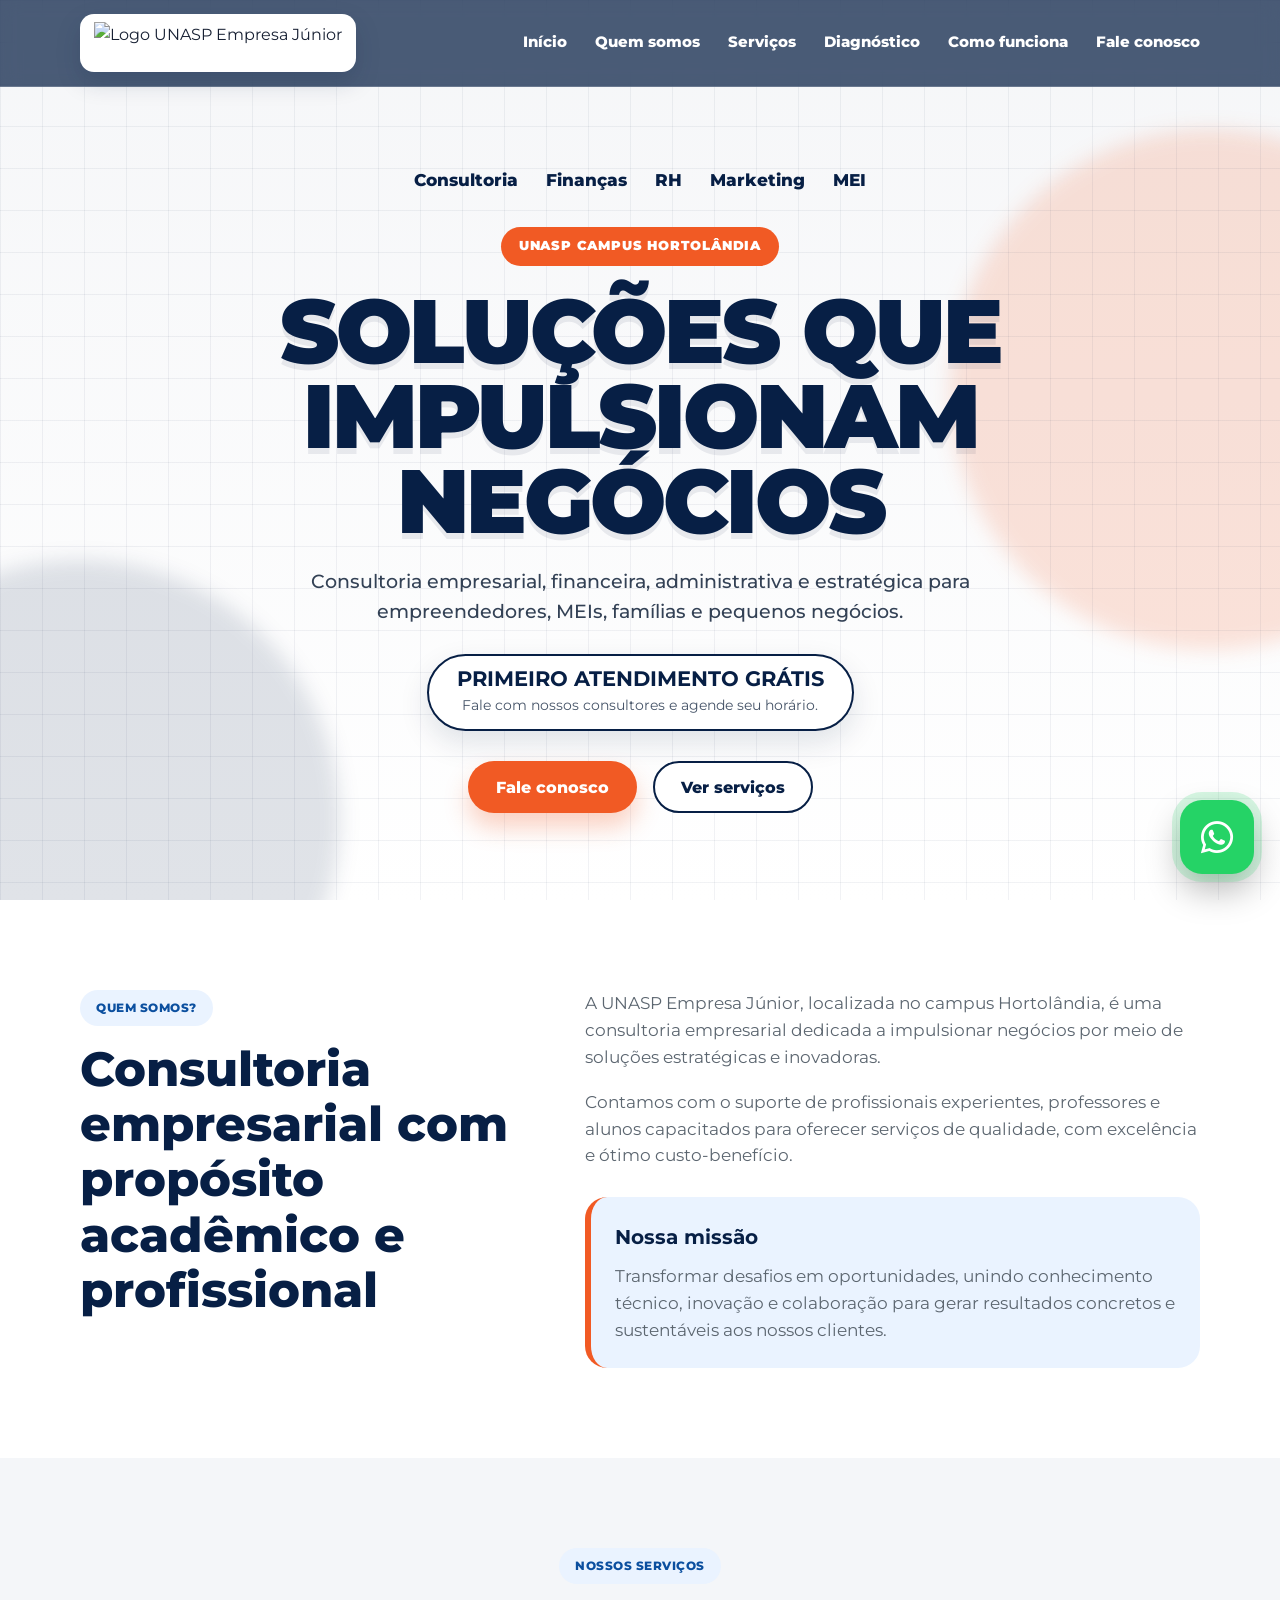
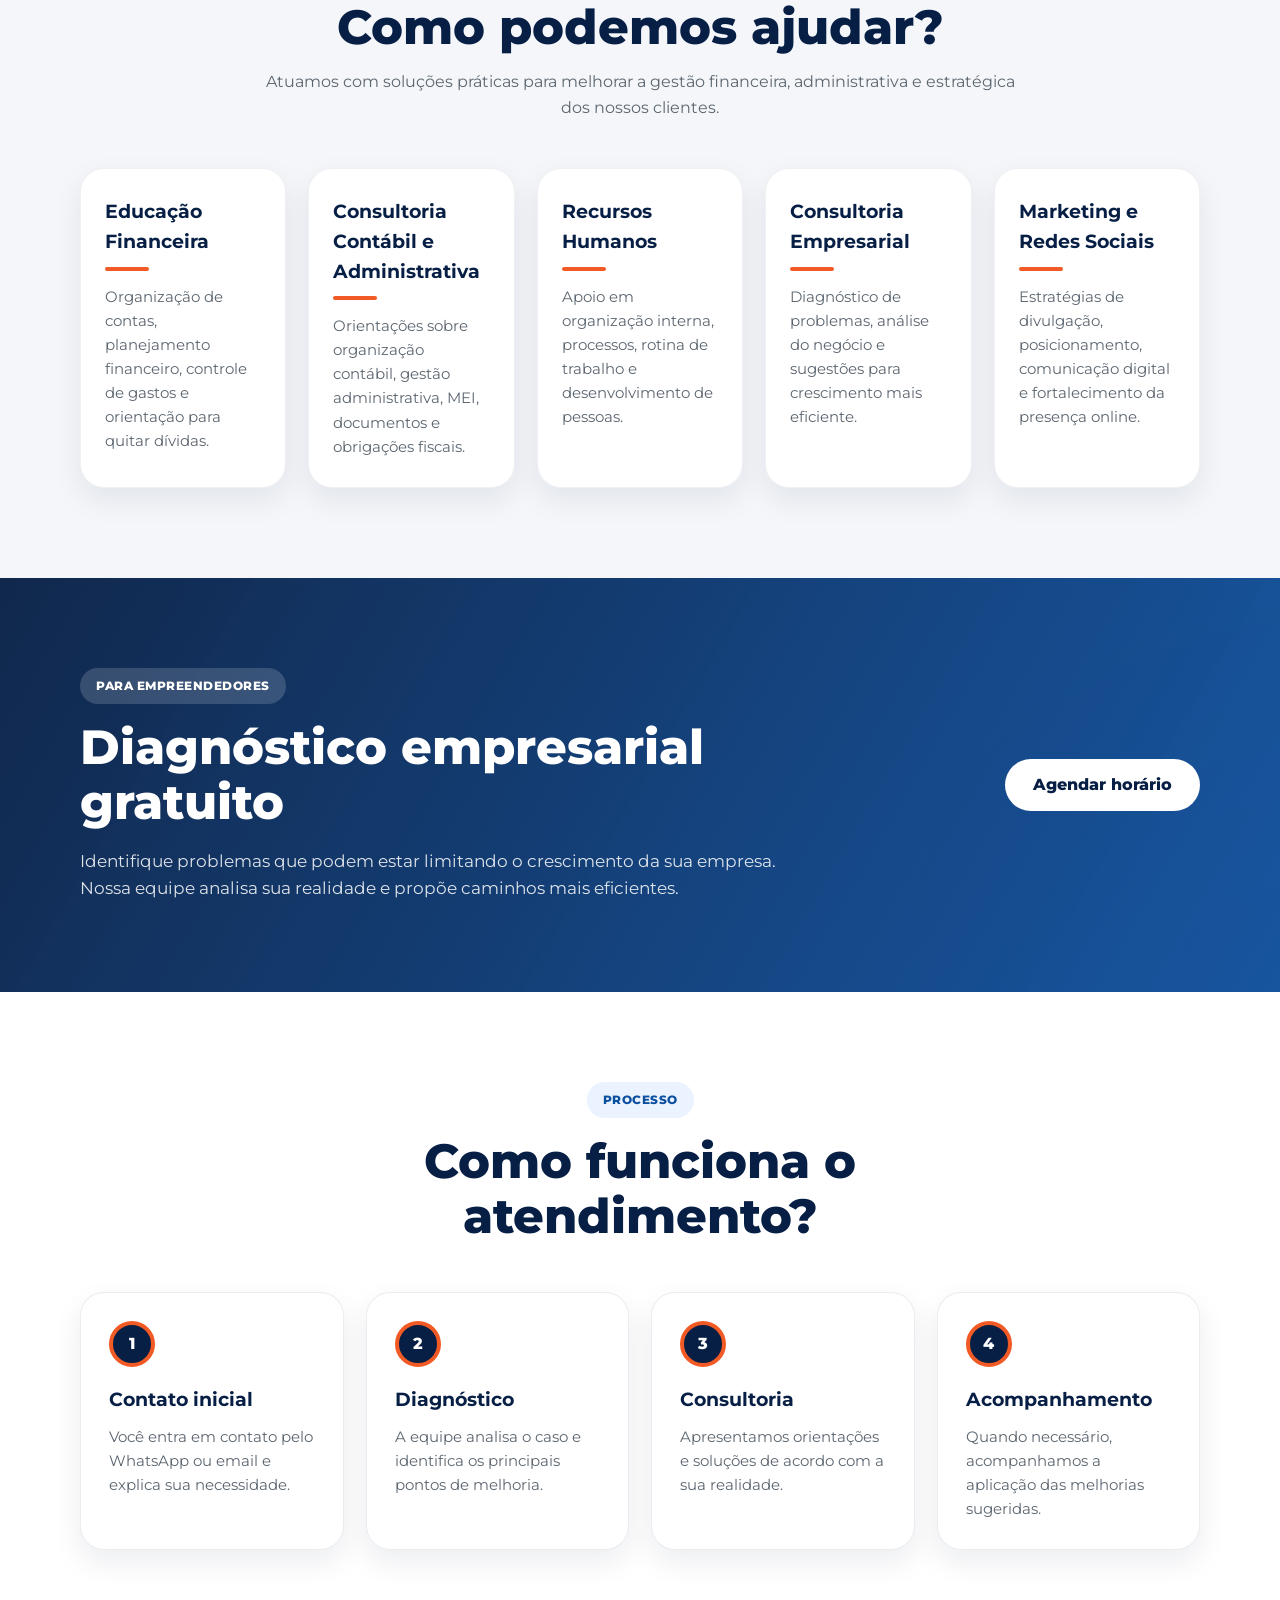
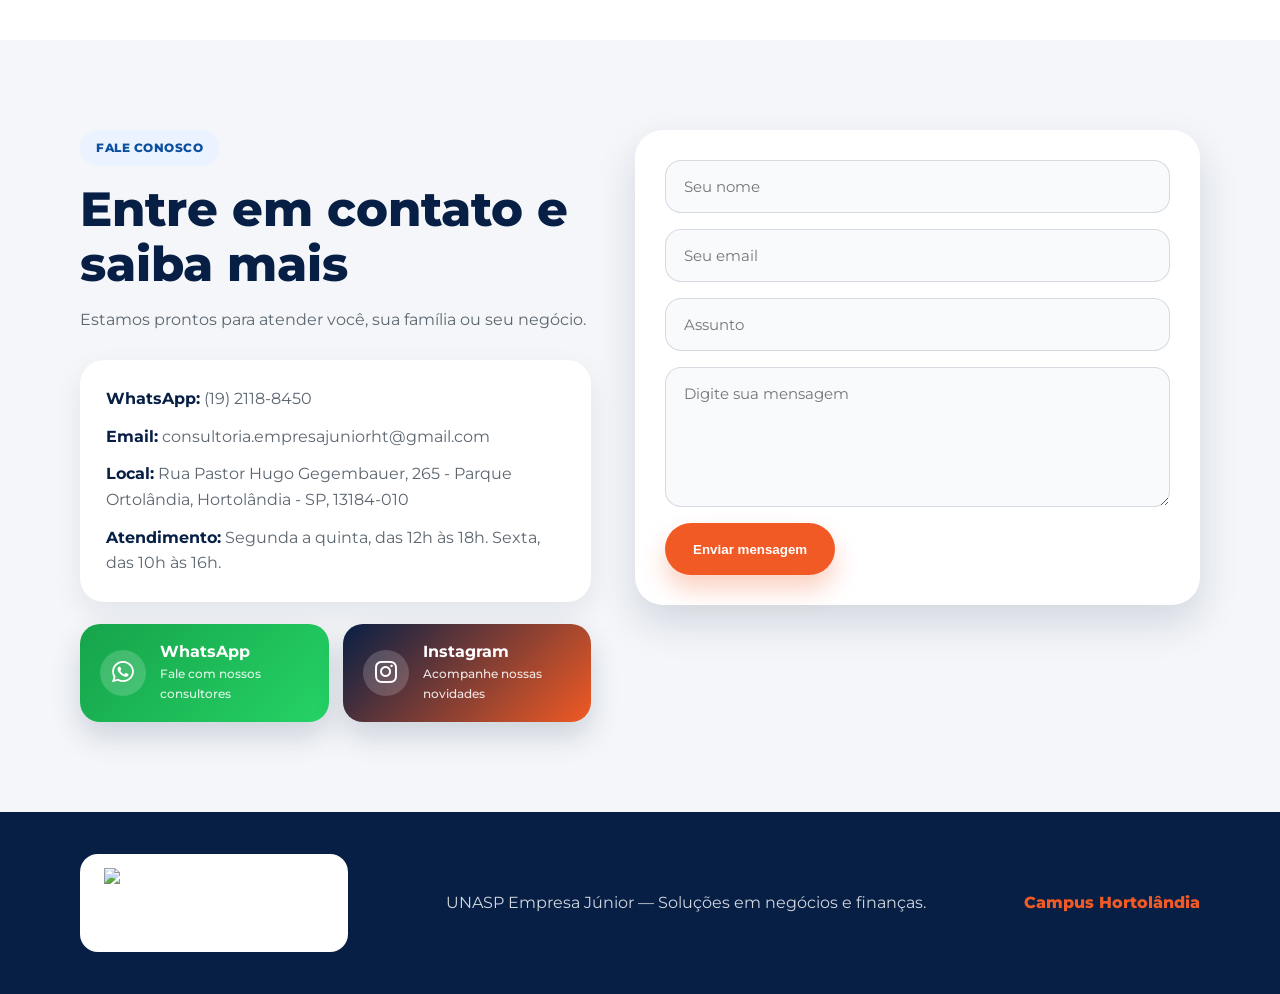
==== index.html @ 4a1eb712 "Add files via upload Versão inicial do projeto." ====
<!DOCTYPE html>
<html lang="pt-BR">
<head>
  <meta charset="UTF-8">
  <meta name="viewport" content="width=device-width, initial-scale=1.0">
  <title>UNASP Empresa Júnior</title>

  <link rel="stylesheet" href="https://cdnjs.cloudflare.com/ajax/libs/font-awesome/6.5.2/css/all.min.css">
  <link rel="stylesheet" href="style.css">
</head>
<body>

  <header class="site-header">
    <div class="main-menu">
      <div class="container main-menu-content">
        <a href="#inicio" class="logo-area">
          <img src="img/unasp-junior-logo.jpg" alt="Logo UNASP Empresa Júnior">
        </a>

        <nav class="nav" id="nav">
          <a href="#inicio">Início</a>
          <a href="#sobre">Quem somos</a>
          <a href="#servicos">Serviços</a>
          <a href="#diagnostico">Diagnóstico</a>
          <a href="#funciona">Como funciona</a>
          <a href="#contato">Fale conosco</a>
        </nav>

        <button class="menu-btn" id="menuBtn" type="button" aria-label="Abrir menu">
          ☰
        </button>
      </div>
    </div>
  </header>

  <main>

    <section class="hero-unasp" id="inicio">
      <div class="hero-bg-grid"></div>

      <div class="container hero-unasp-content">

        <div class="hero-categorias">
          <span>Consultoria</span>
          <span>Finanças</span>
          <span>RH</span>
          <span>Marketing</span>
          <span>MEI</span>
        </div>

        <div class="hero-chamada">
          <span class="hero-label">UNASP Campus Hortolândia</span>

          <h1>Soluções que impulsionam negócios</h1>

          <p>
            Consultoria empresarial, financeira, administrativa e estratégica para
            empreendedores, MEIs, famílias e pequenos negócios.
          </p>

          <div class="hero-destaque">
            <strong>Primeiro atendimento grátis</strong>
            <span>Fale com nossos consultores e agende seu horário.</span>
          </div>

          <div class="hero-buttons">
            <a 
              href="https://wa.me/551921188450?text=Ol%C3%A1%21%20Gostaria%20de%20saber%20mais%20sobre%20os%20servi%C3%A7os%20da%20UNASP%20Empresa%20J%C3%BAnior."
              class="btn btn-primary"
              target="_blank"
              rel="noopener noreferrer"
            >
              Fale conosco
            </a>

            <a href="#servicos" class="btn btn-outline-dark">
              Ver serviços
            </a>
          </div>
        </div>
      </div>
    </section>

    <section class="sobre" id="sobre">
      <div class="container section-grid">
        <div>
          <span class="section-tag">Quem somos?</span>
          <h2>Consultoria empresarial com propósito acadêmico e profissional</h2>
        </div>

        <div>
          <p>
            A UNASP Empresa Júnior, localizada no campus Hortolândia, é uma consultoria
            empresarial dedicada a impulsionar negócios por meio de soluções estratégicas
            e inovadoras.
          </p>

          <p>
            Contamos com o suporte de profissionais experientes, professores e alunos
            capacitados para oferecer serviços de qualidade, com excelência e ótimo
            custo-benefício.
          </p>

          <div class="missao-box">
            <h3>Nossa missão</h3>
            <p>
              Transformar desafios em oportunidades, unindo conhecimento técnico,
              inovação e colaboração para gerar resultados concretos e sustentáveis
              aos nossos clientes.
            </p>
          </div>
        </div>
      </div>
    </section>

    <section class="servicos" id="servicos">
      <div class="container">
        <div class="section-title">
          <span class="section-tag">Nossos serviços</span>
          <h2>Como podemos ajudar?</h2>
          <p>
            Atuamos com soluções práticas para melhorar a gestão financeira,
            administrativa e estratégica dos nossos clientes.
          </p>
        </div>

        <div class="cards">
          <article class="card">
            <h3>Educação Financeira</h3>
            <p>
              Organização de contas, planejamento financeiro, controle de gastos
              e orientação para quitar dívidas.
            </p>
          </article>

          <article class="card">
            <h3>Consultoria Contábil e Administrativa</h3>
            <p>
              Orientações sobre organização contábil, gestão administrativa, MEI,
              documentos e obrigações fiscais.
            </p>
          </article>

          <article class="card">
            <h3>Recursos Humanos</h3>
            <p>
              Apoio em organização interna, processos, rotina de trabalho e
              desenvolvimento de pessoas.
            </p>
          </article>

          <article class="card">
            <h3>Consultoria Empresarial</h3>
            <p>
              Diagnóstico de problemas, análise do negócio e sugestões para
              crescimento mais eficiente.
            </p>
          </article>

          <article class="card">
            <h3>Marketing e Redes Sociais</h3>
            <p>
              Estratégias de divulgação, posicionamento, comunicação digital
              e fortalecimento da presença online.
            </p>
          </article>
        </div>
      </div>
    </section>

    <section class="diagnostico" id="diagnostico">
      <div class="container diagnostico-content">
        <div>
          <span class="section-tag light">Para empreendedores</span>
          <h2>Diagnóstico empresarial gratuito</h2>
          <p>
            Identifique problemas que podem estar limitando o crescimento da sua empresa.
            Nossa equipe analisa sua realidade e propõe caminhos mais eficientes.
          </p>
        </div>

        <a 
          href="https://wa.me/551921188450?text=Ol%C3%A1%21%20Gostaria%20de%20agendar%20um%20diagn%C3%B3stico%20empresarial%20gratuito%20com%20a%20UNASP%20Empresa%20J%C3%BAnior."
          class="btn btn-light"
          target="_blank"
          rel="noopener noreferrer"
        >
          Agendar horário
        </a>
      </div>
    </section>

    <section class="funciona" id="funciona">
      <div class="container">
        <div class="section-title">
          <span class="section-tag">Processo</span>
          <h2>Como funciona o atendimento?</h2>
        </div>

        <div class="steps">
          <div class="step">
            <span>1</span>
            <h3>Contato inicial</h3>
            <p>Você entra em contato pelo WhatsApp ou email e explica sua necessidade.</p>
          </div>

          <div class="step">
            <span>2</span>
            <h3>Diagnóstico</h3>
            <p>A equipe analisa o caso e identifica os principais pontos de melhoria.</p>
          </div>

          <div class="step">
            <span>3</span>
            <h3>Consultoria</h3>
            <p>Apresentamos orientações e soluções de acordo com a sua realidade.</p>
          </div>

          <div class="step">
            <span>4</span>
            <h3>Acompanhamento</h3>
            <p>Quando necessário, acompanhamos a aplicação das melhorias sugeridas.</p>
          </div>
        </div>
      </div>
    </section>

    <section class="contato" id="contato">
      <div class="container contato-content">
        <div>
          <span class="section-tag">Fale conosco</span>
          <h2>Entre em contato e saiba mais</h2>
          <p>
            Estamos prontos para atender você, sua família ou seu negócio.
          </p>

          <div class="info-contato">
            <p><strong>WhatsApp:</strong> (19) 2118-8450</p>
            <p><strong>Email:</strong> consultoria.empresajuniorht@gmail.com</p>
            <p><strong>Local:</strong> Rua Pastor Hugo Gegembauer, 265 - Parque Ortolândia, Hortolândia - SP, 13184-010</p>
            <p><strong>Atendimento:</strong> Segunda a quinta, das 12h às 18h. Sexta, das 10h às 16h.</p>
          </div>

          <div class="contato-botoes">
            <a 
              class="contato-btn whatsapp-btn"
              href="https://wa.me/551921188450?text=Ol%C3%A1%21%20Gostaria%20de%20saber%20mais%20sobre%20os%20servi%C3%A7os%20da%20UNASP%20Empresa%20J%C3%BAnior."
              target="_blank"
              rel="noopener noreferrer"
            >
              <i class="fa-brands fa-whatsapp"></i>
              <div>
                <strong>WhatsApp</strong>
                <span>Fale com nossos consultores</span>
              </div>
            </a>

            <a 
              class="contato-btn instagram-btn"
              href="https://www.instagram.com/unasp.empresa.junior/"
              target="_blank"
              rel="noopener noreferrer"
            >
              <i class="fa-brands fa-instagram"></i>
              <div>
                <strong>Instagram</strong>
                <span>Acompanhe nossas novidades</span>
              </div>
            </a>
          </div>
        </div>

        <form class="form-contato">
          <input type="text" placeholder="Seu nome">
          <input type="email" placeholder="Seu email">
          <input type="text" placeholder="Assunto">
          <textarea placeholder="Digite sua mensagem"></textarea>
          <button type="button" class="btn btn-primary">Enviar mensagem</button>
        </form>
      </div>
    </section>

  </main>

  <footer class="footer">
    <div class="container footer-content">
      <div class="footer-logo-box">
        <img src="img/unasp-junior-logo.jpg" alt="Logo UNASP Empresa Júnior">
      </div>

      <p>
        UNASP Empresa Júnior — Soluções em negócios e finanças.
      </p>

      <span>Campus Hortolândia</span>
    </div>
  </footer>

  <a 
    href="https://wa.me/551921188450?text=Ol%C3%A1%21%20Gostaria%20de%20saber%20mais%20sobre%20os%20servi%C3%A7os%20da%20UNASP%20Empresa%20J%C3%BAnior."
    class="whatsapp-float"
    target="_blank"
    rel="noopener noreferrer"
    aria-label="Falar no WhatsApp"
  >
    <i class="fa-brands fa-whatsapp"></i>
  </a>

  <script src="script.js"></script>
</body>
</html>
---- style.css ----
@import url('https://fonts.googleapis.com/css2?family=Montserrat:wght@400;500;600;700;800;900&display=swap');

:root {
  --azul-escuro: #071f45;
  --azul: #0b4f9f;
  --azul-medio: #135fae;
  --azul-claro: #eaf3ff;
  --laranja: #f15a24;
  --branco: #ffffff;
  --cinza: #f4f6f9;
  --cinza-texto: #5c6670;
  --texto: #172033;
  --sombra: 0 18px 40px rgba(7, 31, 69, 0.14);
}

* {
  margin: 0;
  padding: 0;
  box-sizing: border-box;
}

html {
  scroll-behavior: smooth;
}

body {
  font-family: 'Montserrat', Arial, sans-serif;
  background: var(--branco);
  color: var(--texto);
  line-height: 1.6;
}

a {
  text-decoration: none;
  color: inherit;
}

.container {
  width: min(1120px, 92%);
  margin: 0 auto;
}

/* TOPO ESTILO UNASP */

.site-header {
  position: fixed;
  top: 0;
  width: 100%;
  z-index: 2000;
}

.top-bar {
  background: rgba(35, 35, 35, 0.55);
  backdrop-filter: blur(8px);
  height: 44px;
  display: flex;
  align-items: center;
}

.top-bar-content {
  display: flex;
  justify-content: flex-end;
  align-items: center;
  gap: 34px;
}

.top-bar a {
  color: white;
  font-size: 0.78rem;
  font-weight: 800;
  text-transform: uppercase;
  letter-spacing: 1px;
  transition: 0.3s;
}

.top-bar a:hover {
  color: var(--laranja);
}

.main-menu {
  background: rgba(7, 31, 69, 0.72);
  backdrop-filter: blur(10px);
  border-bottom: 1px solid rgba(255, 255, 255, 0.18);
}

.main-menu-content {
  min-height: 86px;
  display: flex;
  align-items: center;
  justify-content: space-between;
}

.logo-area img {
  height: 58px;
  background: white;
  padding: 8px 14px;
  border-radius: 14px;
  display: block;
  box-shadow: 0 10px 24px rgba(7, 31, 69, 0.18);
}

.nav {
  display: flex;
  align-items: center;
  gap: 28px;
}

.nav a {
  color: white;
  font-size: 0.92rem;
  font-weight: 800;
  transition: 0.3s;
}

.nav a:hover {
  color: var(--laranja);
}

.menu-btn {
  display: none;
  border: none;
  background: var(--laranja);
  color: white;
  font-size: 1.4rem;
  width: 44px;
  height: 44px;
  border-radius: 12px;
  cursor: pointer;
}

/* HERO ESTILO UNASP */

.hero-unasp {
  min-height: 100vh;
  position: relative;
  overflow: hidden;
  padding-top: 160px;
  padding-bottom: 80px;
  display: flex;
  align-items: center;
  background: linear-gradient(180deg, #f5f6f8 0%, #ffffff 100%);
}

.hero-bg-grid {
  position: absolute;
  inset: 0;
  background-image:
    linear-gradient(rgba(7, 31, 69, 0.07) 1px, transparent 1px),
    linear-gradient(90deg, rgba(7, 31, 69, 0.07) 1px, transparent 1px);
  background-size: 42px 42px;
  opacity: 0.8;
}

.hero-unasp::before {
  content: "";
  position: absolute;
  width: 520px;
  height: 520px;
  background: rgba(241, 90, 36, 0.16);
  border-radius: 50%;
  right: -190px;
  top: 130px;
  filter: blur(10px);
}

.hero-unasp::after {
  content: "";
  position: absolute;
  width: 520px;
  height: 520px;
  background: rgba(7, 31, 69, 0.12);
  border-radius: 50%;
  left: -180px;
  bottom: -180px;
  filter: blur(10px);
}

.hero-unasp-content {
  position: relative;
  z-index: 2;
  text-align: center;
}

.hero-logo {
  margin-bottom: 34px;
}

.hero-logo img {
  height: 94px;
  background: white;
  padding: 14px 26px;
  border-radius: 22px;
  box-shadow: 0 16px 40px rgba(7, 31, 69, 0.12);
}

.hero-categorias {
  display: flex;
  justify-content: center;
  flex-wrap: wrap;
  gap: 28px;
  margin-bottom: 34px;
}

.hero-categorias span {
  color: var(--azul-escuro);
  font-weight: 800;
  font-size: 1.05rem;
}

.hero-chamada {
  max-width: 880px;
  margin: 0 auto;
}

.hero-label {
  display: inline-block;
  background: var(--laranja);
  color: white;
  padding: 9px 18px;
  border-radius: 999px;
  font-size: 0.8rem;
  font-weight: 900;
  text-transform: uppercase;
  letter-spacing: 0.8px;
  margin-bottom: 22px;
}

.hero-chamada h1 {
  color: var(--azul-escuro);
  font-size: clamp(3rem, 7vw, 6.4rem);
  line-height: 0.95;
  font-weight: 900;
  text-transform: uppercase;
  letter-spacing: -3px;
  margin-bottom: 24px;
  text-shadow: 0 6px 0 rgba(7, 31, 69, 0.08);
}

.hero-chamada p {
  color: #334155;
  max-width: 760px;
  margin: 0 auto 26px;
  font-size: 1.18rem;
  font-weight: 500;
}

.hero-destaque {
  width: fit-content;
  margin: 0 auto 30px;
  background: white;
  border: 2px solid var(--azul-escuro);
  border-radius: 999px;
  padding: 12px 28px;
  box-shadow: 0 12px 30px rgba(7, 31, 69, 0.12);
}

.hero-destaque strong {
  display: block;
  color: var(--azul-escuro);
  font-size: 1.3rem;
  text-transform: uppercase;
  line-height: 1.1;
}

.hero-destaque span {
  display: block;
  color: #475569;
  font-size: 0.9rem;
  margin-top: 4px;
}

.hero-buttons {
  display: flex;
  justify-content: center;
  flex-wrap: wrap;
  gap: 16px;
}

/* BOTÕES */

.btn {
  display: inline-flex;
  align-items: center;
  justify-content: center;
  min-height: 52px;
  padding: 0 26px;
  border-radius: 999px;
  font-weight: 800;
  border: 2px solid transparent;
  cursor: pointer;
  transition: 0.3s;
}

.btn-primary {
  background: var(--laranja);
  color: var(--branco);
  box-shadow: 0 14px 24px rgba(241, 90, 36, 0.28);
}

.btn-primary:hover {
  transform: translateY(-3px);
  box-shadow: 0 18px 30px rgba(241, 90, 36, 0.35);
}

.btn-light {
  background: var(--branco);
  color: var(--azul-escuro);
}

.btn-light:hover {
  background: var(--laranja);
  color: var(--branco);
}

.btn-outline-dark {
  color: var(--azul-escuro);
  border-color: var(--azul-escuro);
  background: white;
}

.btn-outline-dark:hover {
  color: white;
  background: var(--azul-escuro);
}

/* SEÇÕES GERAIS */

section {
  padding: 90px 0;
}

.sobre,
.servicos,
.diagnostico,
.funciona,
.contato {
  scroll-margin-top: 145px;
}

.section-grid {
  display: grid;
  grid-template-columns: 0.85fr 1.15fr;
  gap: 50px;
  align-items: start;
}

.section-tag {
  display: inline-block;
  background: var(--azul-claro);
  color: var(--azul);
  padding: 8px 16px;
  border-radius: 999px;
  font-weight: 800;
  font-size: 0.78rem;
  letter-spacing: 0.5px;
  text-transform: uppercase;
  margin-bottom: 16px;
}

.section-tag.light {
  background: rgba(255, 255, 255, 0.16);
  color: var(--branco);
}

h2 {
  font-size: clamp(2rem, 4vw, 3rem);
  line-height: 1.15;
  color: var(--azul-escuro);
  font-weight: 800;
}

.sobre p {
  font-size: 1.05rem;
  color: var(--cinza-texto);
  margin-bottom: 18px;
}

.missao-box {
  margin-top: 28px;
  background: var(--azul-claro);
  border-left: 6px solid var(--laranja);
  padding: 24px;
  border-radius: 22px;
}

.missao-box h3 {
  color: var(--azul-escuro);
  font-size: 1.25rem;
  margin-bottom: 10px;
}

.missao-box p {
  margin-bottom: 0;
}

/* SERVIÇOS */

.servicos {
  background: var(--cinza);
}

.section-title {
  text-align: center;
  max-width: 760px;
  margin: 0 auto 48px;
}

.section-title p {
  color: var(--cinza-texto);
  margin-top: 14px;
}

.cards {
  display: grid;
  grid-template-columns: repeat(5, 1fr);
  gap: 22px;
}

.card {
  background: var(--branco);
  padding: 28px 24px;
  border-radius: 24px;
  box-shadow: 0 12px 30px rgba(7, 31, 69, 0.08);
  border: 1px solid rgba(7, 31, 69, 0.06);
  transition: 0.3s;
  min-height: 230px;
}

.card:hover {
  transform: translateY(-8px);
  box-shadow: var(--sombra);
}

.card h3 {
  color: var(--azul-escuro);
  font-size: 1.16rem;
  margin-bottom: 14px;
  position: relative;
  padding-bottom: 14px;
}

.card h3::after {
  content: "";
  width: 44px;
  height: 4px;
  background: var(--laranja);
  border-radius: 999px;
  position: absolute;
  left: 0;
  bottom: 0;
}

.card p {
  color: var(--cinza-texto);
  font-size: 0.94rem;
}

/* DIAGNÓSTICO */

.diagnostico {
  background:
    linear-gradient(120deg, rgba(7, 31, 69, 0.96), rgba(11, 79, 159, 0.95)),
    radial-gradient(circle at bottom right, rgba(241, 90, 36, 0.4), transparent 32%);
  color: var(--branco);
}

.diagnostico-content {
  display: flex;
  align-items: center;
  justify-content: space-between;
  gap: 38px;
}

.diagnostico h2 {
  color: var(--branco);
  max-width: 660px;
  margin-bottom: 18px;
}

.diagnostico p {
  color: rgba(255, 255, 255, 0.86);
  max-width: 720px;
  font-size: 1.05rem;
}

/* COMO FUNCIONA */

.steps {
  display: grid;
  grid-template-columns: repeat(4, 1fr);
  gap: 22px;
}

.step {
  background: var(--branco);
  border: 1px solid rgba(7, 31, 69, 0.08);
  padding: 28px;
  border-radius: 24px;
  box-shadow: 0 12px 30px rgba(7, 31, 69, 0.08);
}

.step span {
  width: 46px;
  height: 46px;
  background: var(--azul-escuro);
  color: var(--branco);
  display: inline-flex;
  align-items: center;
  justify-content: center;
  border-radius: 50%;
  font-weight: 800;
  margin-bottom: 18px;
  border: 4px solid var(--laranja);
}

.step h3 {
  color: var(--azul-escuro);
  margin-bottom: 10px;
}

.step p {
  color: var(--cinza-texto);
  font-size: 0.94rem;
}

/* CONTATO */

.contato {
  background: var(--cinza);
}

.contato-content {
  display: grid;
  grid-template-columns: 0.95fr 1.05fr;
  gap: 44px;
  align-items: start;
}

.contato p {
  color: var(--cinza-texto);
  margin-top: 14px;
}

.info-contato {
  margin-top: 28px;
  background: var(--branco);
  padding: 26px;
  border-radius: 24px;
  box-shadow: 0 12px 30px rgba(7, 31, 69, 0.08);
}

.info-contato p {
  margin-top: 0;
  margin-bottom: 12px;
}

.info-contato p:last-child {
  margin-bottom: 0;
}

.info-contato strong {
  color: var(--azul-escuro);
}

.contato-botoes {
  margin-top: 22px;
  display: grid;
  grid-template-columns: repeat(2, 1fr);
  gap: 14px;
}

.contato-btn {
  display: flex;
  align-items: center;
  gap: 14px;
  padding: 18px 20px;
  border-radius: 20px;
  color: white;
  font-weight: 700;
  box-shadow: 0 14px 30px rgba(7, 31, 69, 0.16);
  transition: 0.3s ease;
}

.contato-btn:hover {
  transform: translateY(-5px);
}

.contato-btn i {
  width: 46px;
  height: 46px;
  min-width: 46px;
  border-radius: 50%;
  background: rgba(255, 255, 255, 0.18);
  display: flex;
  align-items: center;
  justify-content: center;
  font-size: 1.55rem;
}

.contato-btn strong {
  display: block;
  font-size: 1rem;
  line-height: 1.2;
}

.contato-btn span {
  display: block;
  font-size: 0.78rem;
  font-weight: 500;
  opacity: 0.88;
  margin-top: 3px;
}

.whatsapp-btn {
  background: linear-gradient(135deg, #16a34a, #25d366);
}

.instagram-btn {
  background: linear-gradient(135deg, #071f45, #f15a24);
}

.whatsapp-btn:hover {
  box-shadow: 0 18px 34px rgba(37, 211, 102, 0.28);
}

.instagram-btn:hover {
  box-shadow: 0 18px 34px rgba(241, 90, 36, 0.26);
}

.form-contato {
  background: var(--branco);
  padding: 30px;
  border-radius: 28px;
  box-shadow: var(--sombra);
  display: grid;
  gap: 16px;
}

.form-contato input,
.form-contato textarea {
  width: 100%;
  border: 1px solid rgba(7, 31, 69, 0.14);
  background: #f8fafc;
  padding: 16px 18px;
  border-radius: 16px;
  font-family: inherit;
  font-size: 0.95rem;
  outline: none;
  transition: 0.3s;
}

.form-contato input:focus,
.form-contato textarea:focus {
  border-color: var(--azul);
  background: var(--branco);
  box-shadow: 0 0 0 4px rgba(11, 79, 159, 0.1);
}

.form-contato textarea {
  min-height: 140px;
  resize: vertical;
}

.form-contato .btn {
  width: fit-content;
}

/* FOOTER */

.footer {
  background: var(--azul-escuro);
  color: var(--branco);
  padding: 42px 0;
}

.footer-content {
  display: flex;
  align-items: center;
  justify-content: space-between;
  gap: 26px;
}

.footer-logo-box {
  background: white;
  padding: 14px 24px;
  border-radius: 18px;
  display: flex;
  align-items: center;
  justify-content: center;
  min-width: 240px;
}

.footer-logo-box img {
  height: 70px;
  max-width: 220px;
  object-fit: contain;
  display: block;
}

.footer p {
  color: rgba(255, 255, 255, 0.82);
  text-align: center;
}

.footer span {
  color: var(--laranja);
  font-weight: 800;
}

/* BOTÃO FLUTUANTE WHATSAPP */

.whatsapp-float {
  position: fixed;
  right: 26px;
  bottom: 26px;
  width: 74px;
  height: 74px;
  background: #25d366;
  color: white;
  border-radius: 22px;
  z-index: 3000;
  display: flex;
  align-items: center;
  justify-content: center;
  font-size: 2.3rem;
  box-shadow:
    0 0 0 8px rgba(37, 211, 102, 0.18),
    0 16px 34px rgba(0, 0, 0, 0.28);
  transition: 0.3s;
}

.whatsapp-float:hover {
  transform: translateY(-6px) scale(1.04);
}

/* RESPONSIVO */

@media (max-width: 1050px) {
  .cards {
    grid-template-columns: repeat(3, 1fr);
  }

  .steps {
    grid-template-columns: repeat(2, 1fr);
  }
}

@media (max-width: 900px) {
  .top-bar {
    display: none;
  }

  .site-header {
    position: sticky;
  }

  .main-menu {
    background: white;
    box-shadow: 0 4px 18px rgba(0, 0, 0, 0.08);
  }

  .main-menu-content {
    min-height: 82px;
  }

  .logo-area img {
    height: 54px;
  }

  .menu-btn {
    display: block;
  }

  .nav {
    position: absolute;
    top: 82px;
    left: 0;
    width: 100%;
    background: white;
    flex-direction: column;
    align-items: flex-start;
    padding: 24px 7%;
    gap: 18px;
    display: none;
    box-shadow: 0 18px 30px rgba(0, 0, 0, 0.08);
  }

  .nav.active {
    display: flex;
  }

  .nav a {
    color: var(--azul-escuro);
  }

  .hero-unasp {
    padding-top: 80px;
    min-height: auto;
    padding-bottom: 80px;
  }

  .hero-logo img {
    height: 76px;
  }

  .hero-categorias {
    gap: 16px;
  }

  .hero-chamada h1 {
    font-size: clamp(2.6rem, 13vw, 4.5rem);
    letter-spacing: -2px;
  }

  .hero-destaque {
    border-radius: 24px;
  }

  .section-grid,
  .contato-content {
    grid-template-columns: 1fr;
  }

  .diagnostico-content {
    flex-direction: column;
    align-items: flex-start;
  }

  .cards {
    grid-template-columns: repeat(2, 1fr);
  }

  .footer-content {
    flex-direction: column;
    text-align: center;
  }
}

@media (max-width: 700px) {
  .contato-botoes {
    grid-template-columns: 1fr;
  }
}

@media (max-width: 560px) {
  section {
    padding: 70px 0;
  }

  .hero-categorias {
    display: none;
  }

  .hero-logo img {
    height: 68px;
    max-width: 90%;
  }

  .hero-chamada p {
    font-size: 1rem;
  }

  .hero-destaque {
    width: 100%;
  }

  .hero-buttons {
    flex-direction: column;
  }

  .btn {
    width: 100%;
  }

  .cards,
  .steps {
    grid-template-columns: 1fr;
  }

  .card,
  .step,
  .form-contato,
  .info-contato,
  .missao-box {
    border-radius: 20px;
  }

  .form-contato .btn {
    width: 100%;
  }

  .footer-logo-box {
    min-width: 0;
    width: 100%;
  }

  .footer-logo-box img {
    height: 58px;
  }

  .whatsapp-float {
    width: 64px;
    height: 64px;
    font-size: 2rem;
    right: 18px;
    bottom: 18px;
  }
}
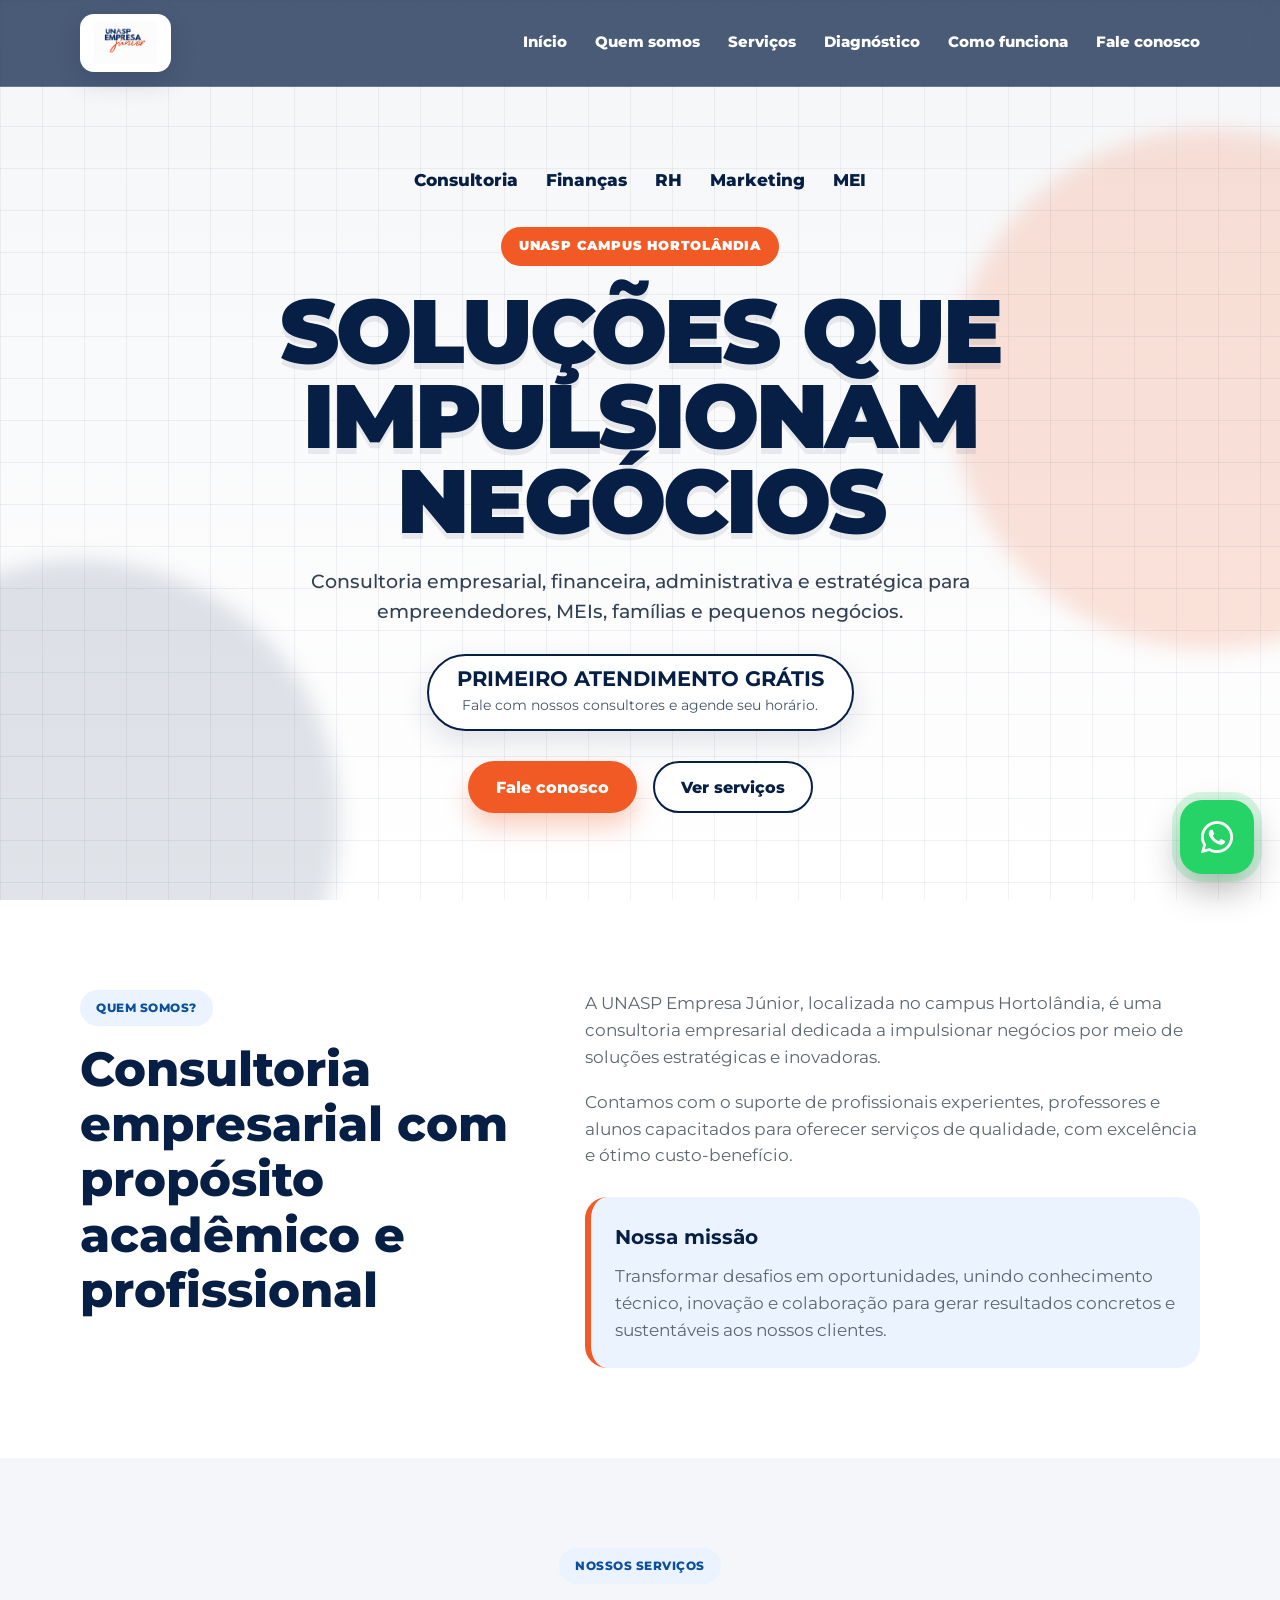
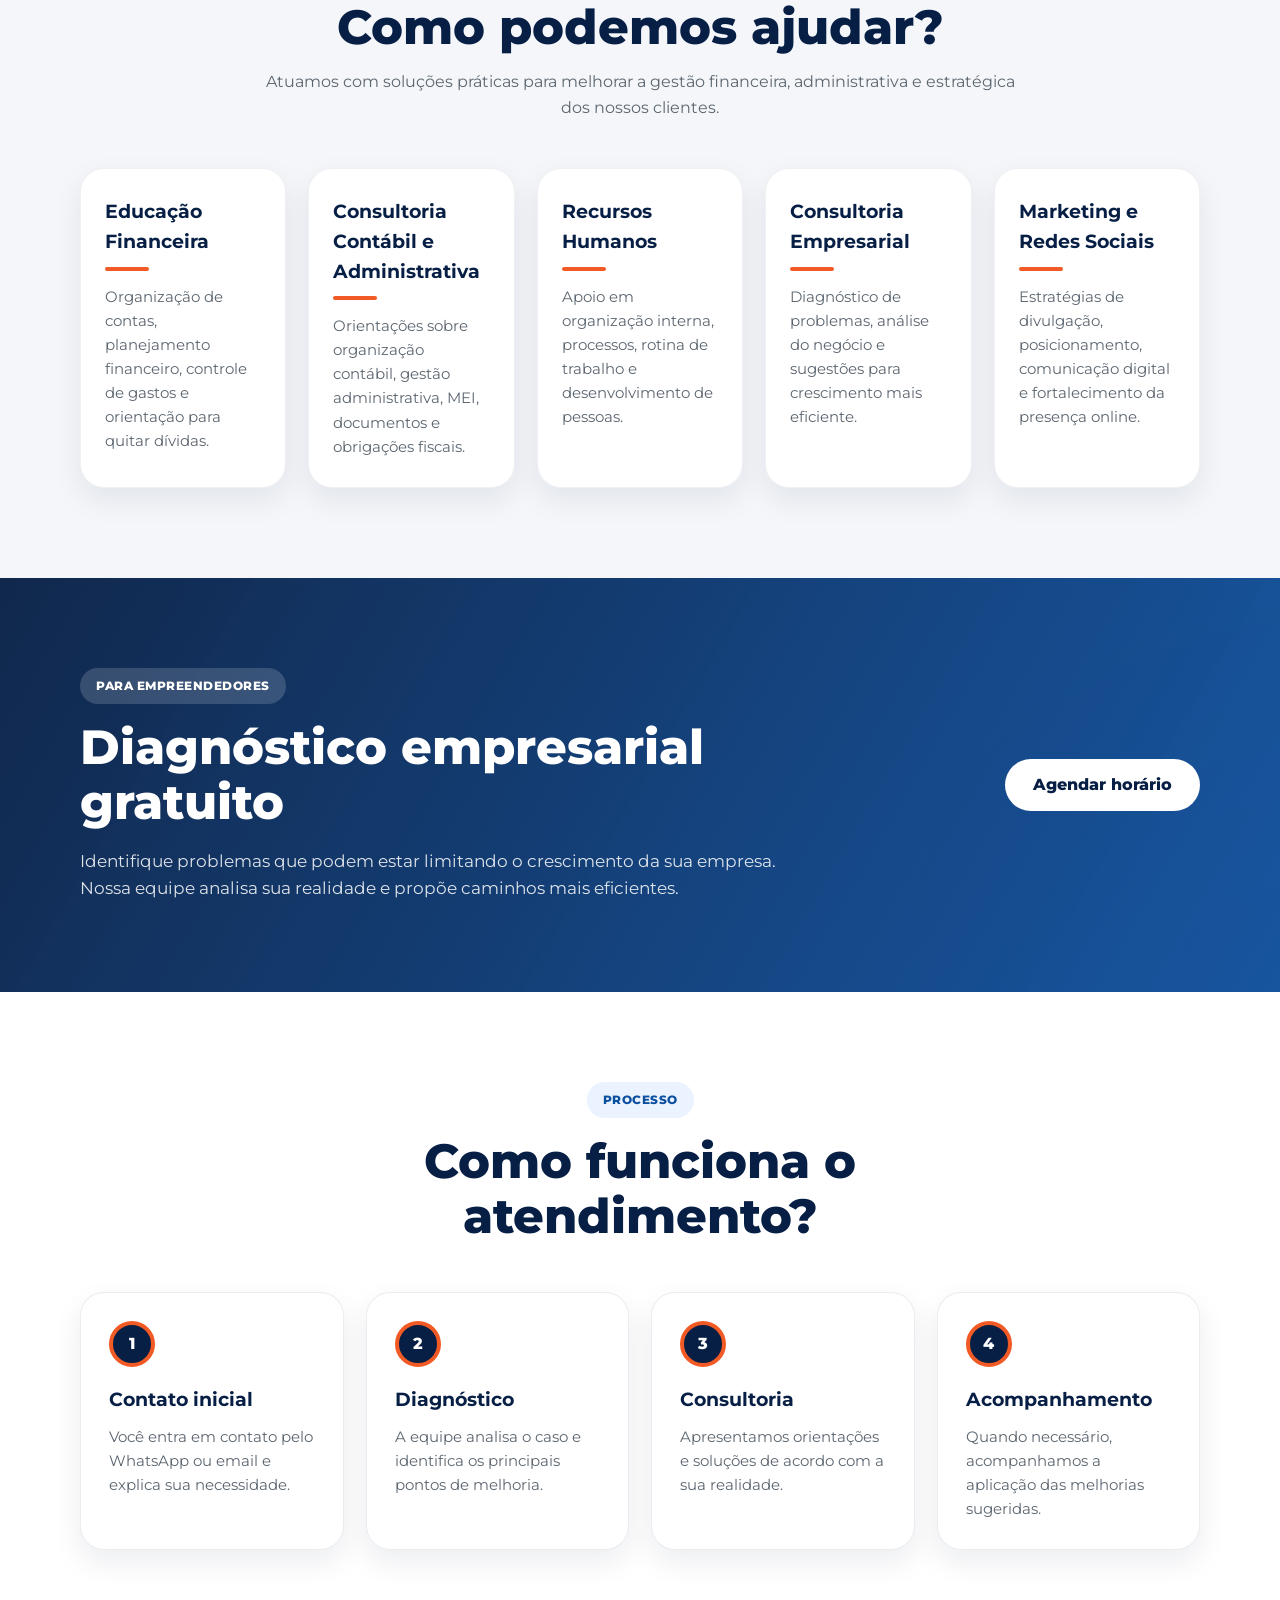
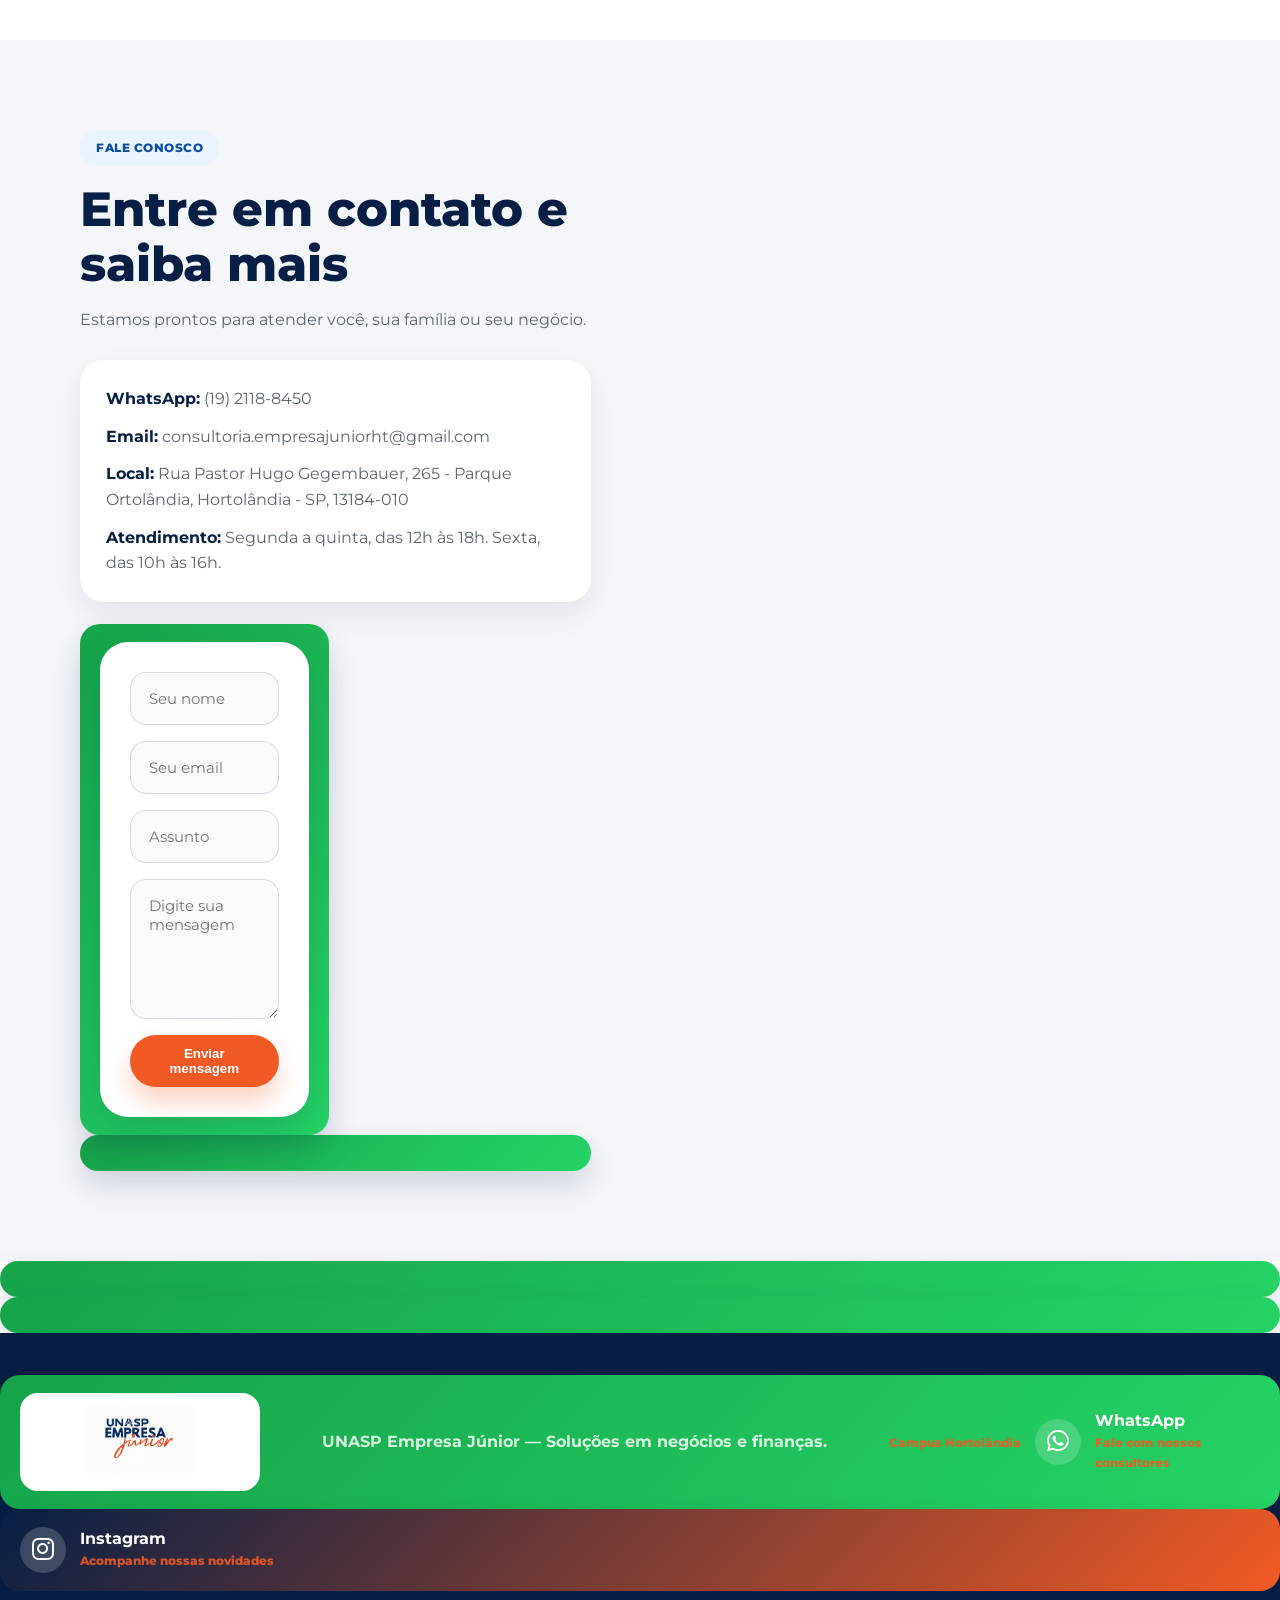
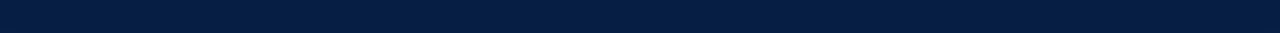
==== commit ffed5629: "Update index.html" ====
--- a/index.html
+++ b/index.html
@@ -248,7 +248,34 @@
               target="_blank"
               rel="noopener noreferrer"
             >
-              <i class="fa-brands fa-whatsapp"></i>
+        
+
+        <form class="form-contato">
+          <input type="text" placeholder="Seu nome">
+          <input type="email" placeholder="Seu email">
+          <input type="text" placeholder="Assunto">
+          <textarea placeholder="Digite sua mensagem"></textarea>
+          <button type="button" class="btn btn-primary">Enviar mensagem</button>
+        </form>
+      </div>
+    </section>
+
+  </main>
+
+  <footer class="footer">
+    <div class="container footer-content">
+      <div class="footer-logo-box">
+        <img src="img/unasp-junior-logo.jpg" alt="Logo UNASP Empresa Júnior">
+      </div>
+
+      <p>
+        UNASP Empresa Júnior — Soluções em negócios e finanças.
+      </p>
+
+      <span>Campus Hortolândia</span>
+    </div>
+
+          <i class="fa-brands fa-whatsapp"></i>
               <div>
                 <strong>WhatsApp</strong>
                 <span>Fale com nossos consultores</span>
@@ -269,31 +296,7 @@
             </a>
           </div>
         </div>
-
-        <form class="form-contato">
-          <input type="text" placeholder="Seu nome">
-          <input type="email" placeholder="Seu email">
-          <input type="text" placeholder="Assunto">
-          <textarea placeholder="Digite sua mensagem"></textarea>
-          <button type="button" class="btn btn-primary">Enviar mensagem</button>
-        </form>
-      </div>
-    </section>
-
-  </main>
-
-  <footer class="footer">
-    <div class="container footer-content">
-      <div class="footer-logo-box">
-        <img src="img/unasp-junior-logo.jpg" alt="Logo UNASP Empresa Júnior">
-      </div>
-
-      <p>
-        UNASP Empresa Júnior — Soluções em negócios e finanças.
-      </p>
-
-      <span>Campus Hortolândia</span>
-    </div>
+    
   </footer>
 
   <a 
@@ -308,4 +311,4 @@
 
   <script src="script.js"></script>
 </body>
-</html>+</html>
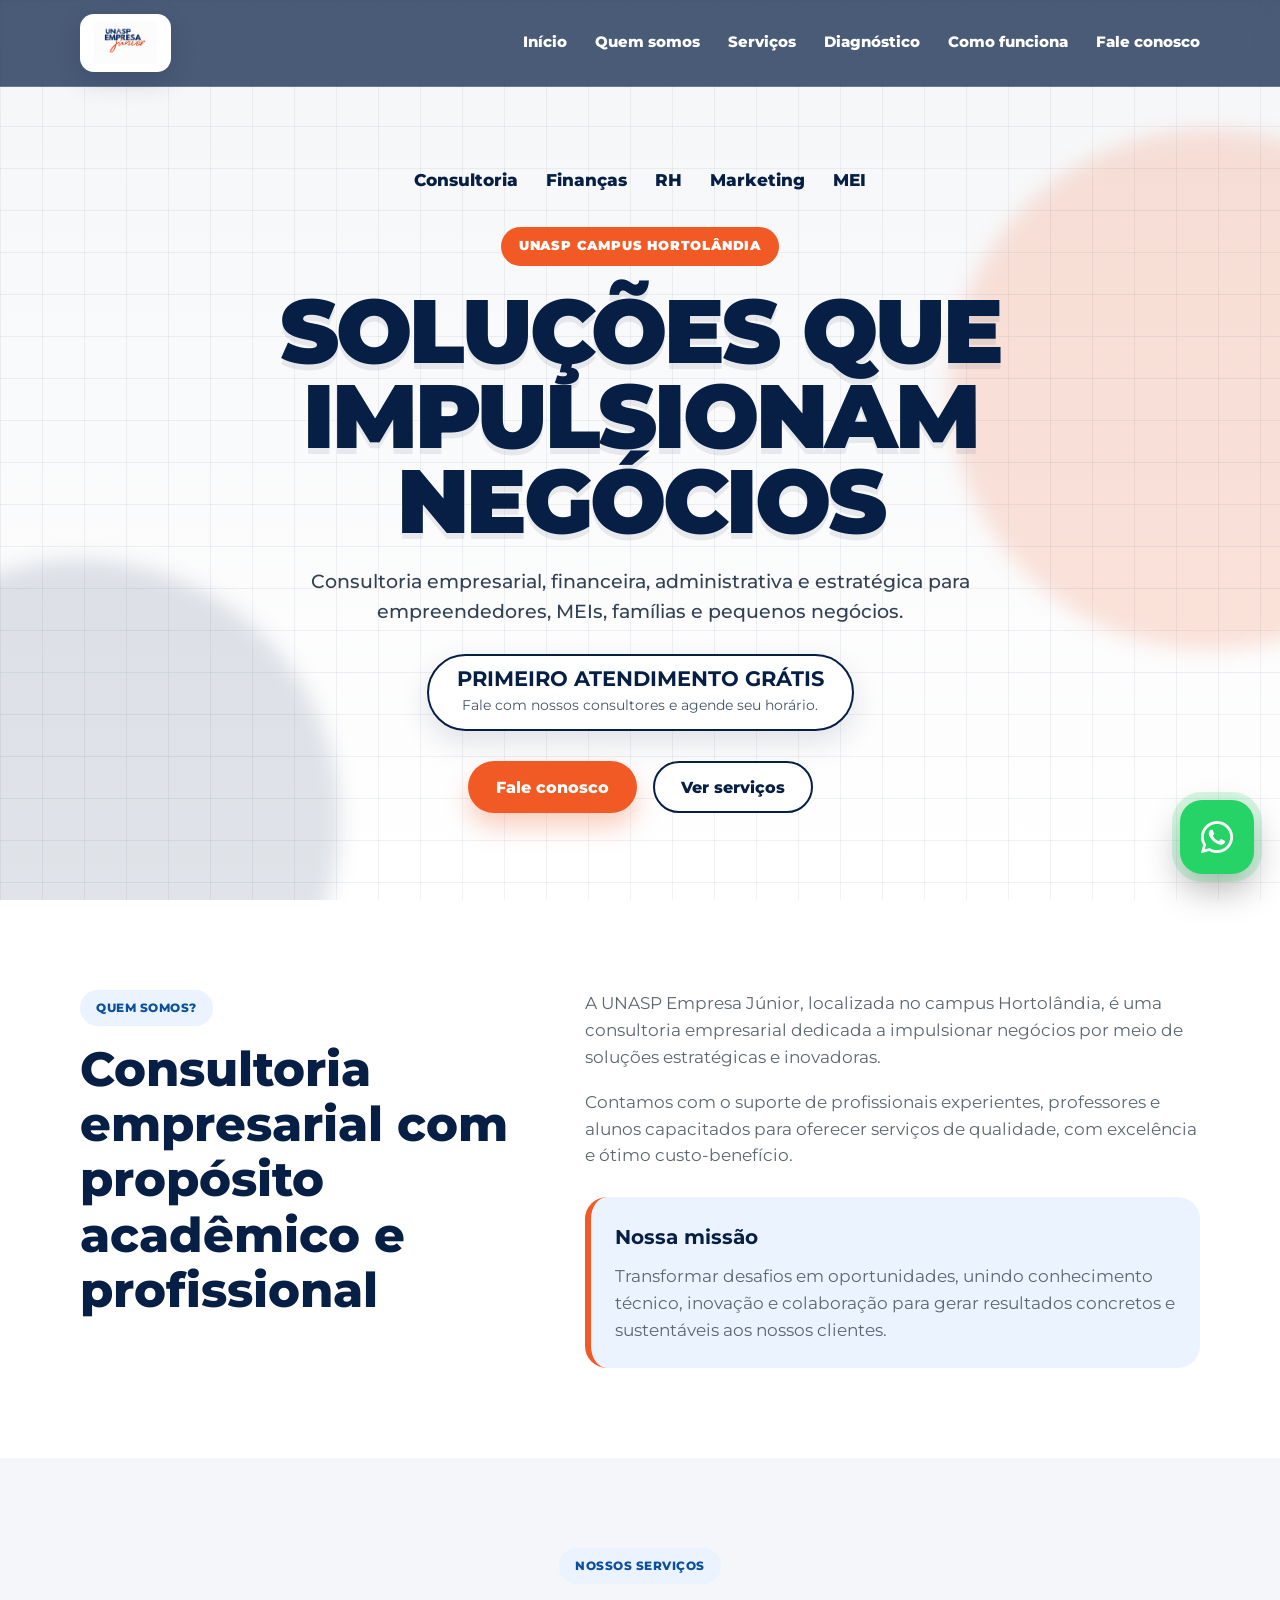
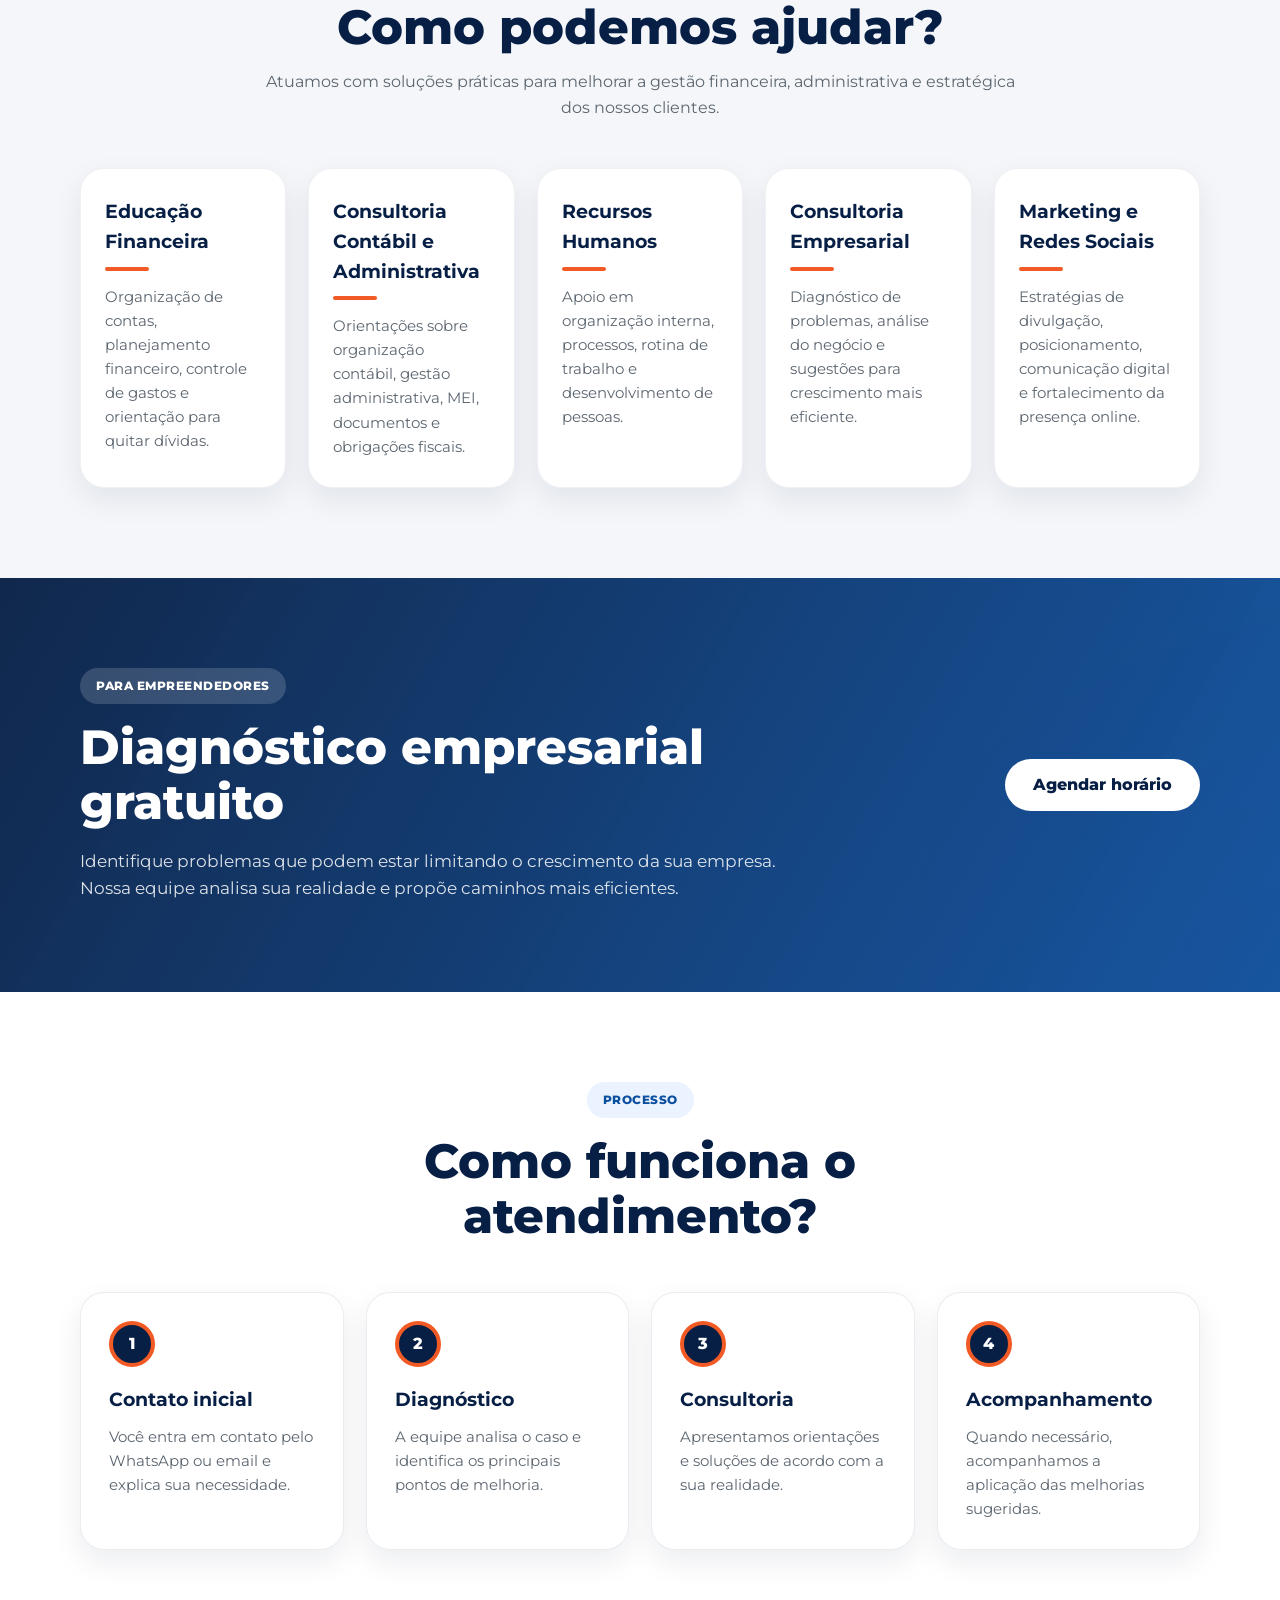
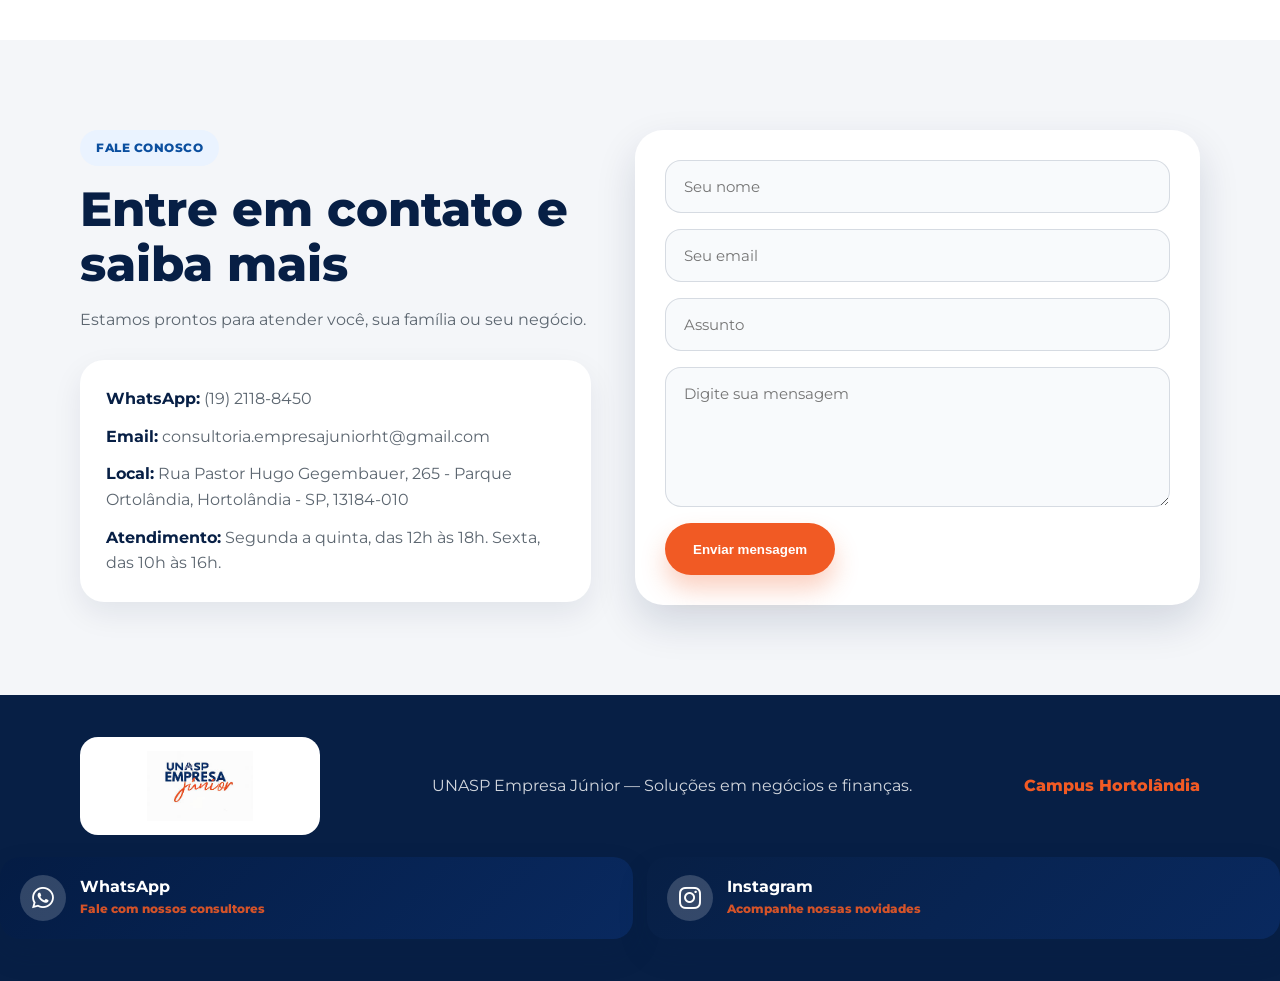
==== commit e1e54577: "Update index.html" ====
--- a/index.html
+++ b/index.html
@@ -240,15 +240,7 @@
             <p><strong>Local:</strong> Rua Pastor Hugo Gegembauer, 265 - Parque Ortolândia, Hortolândia - SP, 13184-010</p>
             <p><strong>Atendimento:</strong> Segunda a quinta, das 12h às 18h. Sexta, das 10h às 16h.</p>
           </div>
-
-          <div class="contato-botoes">
-            <a 
-              class="contato-btn whatsapp-btn"
-              href="https://wa.me/551921188450?text=Ol%C3%A1%21%20Gostaria%20de%20saber%20mais%20sobre%20os%20servi%C3%A7os%20da%20UNASP%20Empresa%20J%C3%BAnior."
-              target="_blank"
-              rel="noopener noreferrer"
-            >
-        
+        </div>
 
         <form class="form-contato">
           <input type="text" placeholder="Seu nome">
@@ -275,7 +267,14 @@
       <span>Campus Hortolândia</span>
     </div>
 
-          <i class="fa-brands fa-whatsapp"></i>
+      <div class="contato-botoes">
+            <a 
+              class="contato-btn whatsapp-btn"
+              href="https://wa.me/551921188450?text=Ol%C3%A1%21%20Gostaria%20de%20saber%20mais%20sobre%20os%20servi%C3%A7os%20da%20UNASP%20Empresa%20J%C3%BAnior."
+              target="_blank"
+              rel="noopener noreferrer"
+            >
+              <i class="fa-brands fa-whatsapp"></i>
               <div>
                 <strong>WhatsApp</strong>
                 <span>Fale com nossos consultores</span>
@@ -295,8 +294,7 @@
               </div>
             </a>
           </div>
-        </div>
-    
+
   </footer>
 
   <a 
--- a/style.css
+++ b/style.css
@@ -612,11 +612,11 @@
 }
 
 .whatsapp-btn {
-  background: linear-gradient(135deg, #16a34a, #25d366);
+  background: linear-gradient(135deg, #041c44, #09295f);
 }
 
 .instagram-btn {
-  background: linear-gradient(135deg, #071f45, #f15a24);
+  background: linear-gradient(135deg, #071f45, #09295f);
 }
 
 .whatsapp-btn:hover {
@@ -905,4 +905,4 @@
     right: 18px;
     bottom: 18px;
   }
-}+}
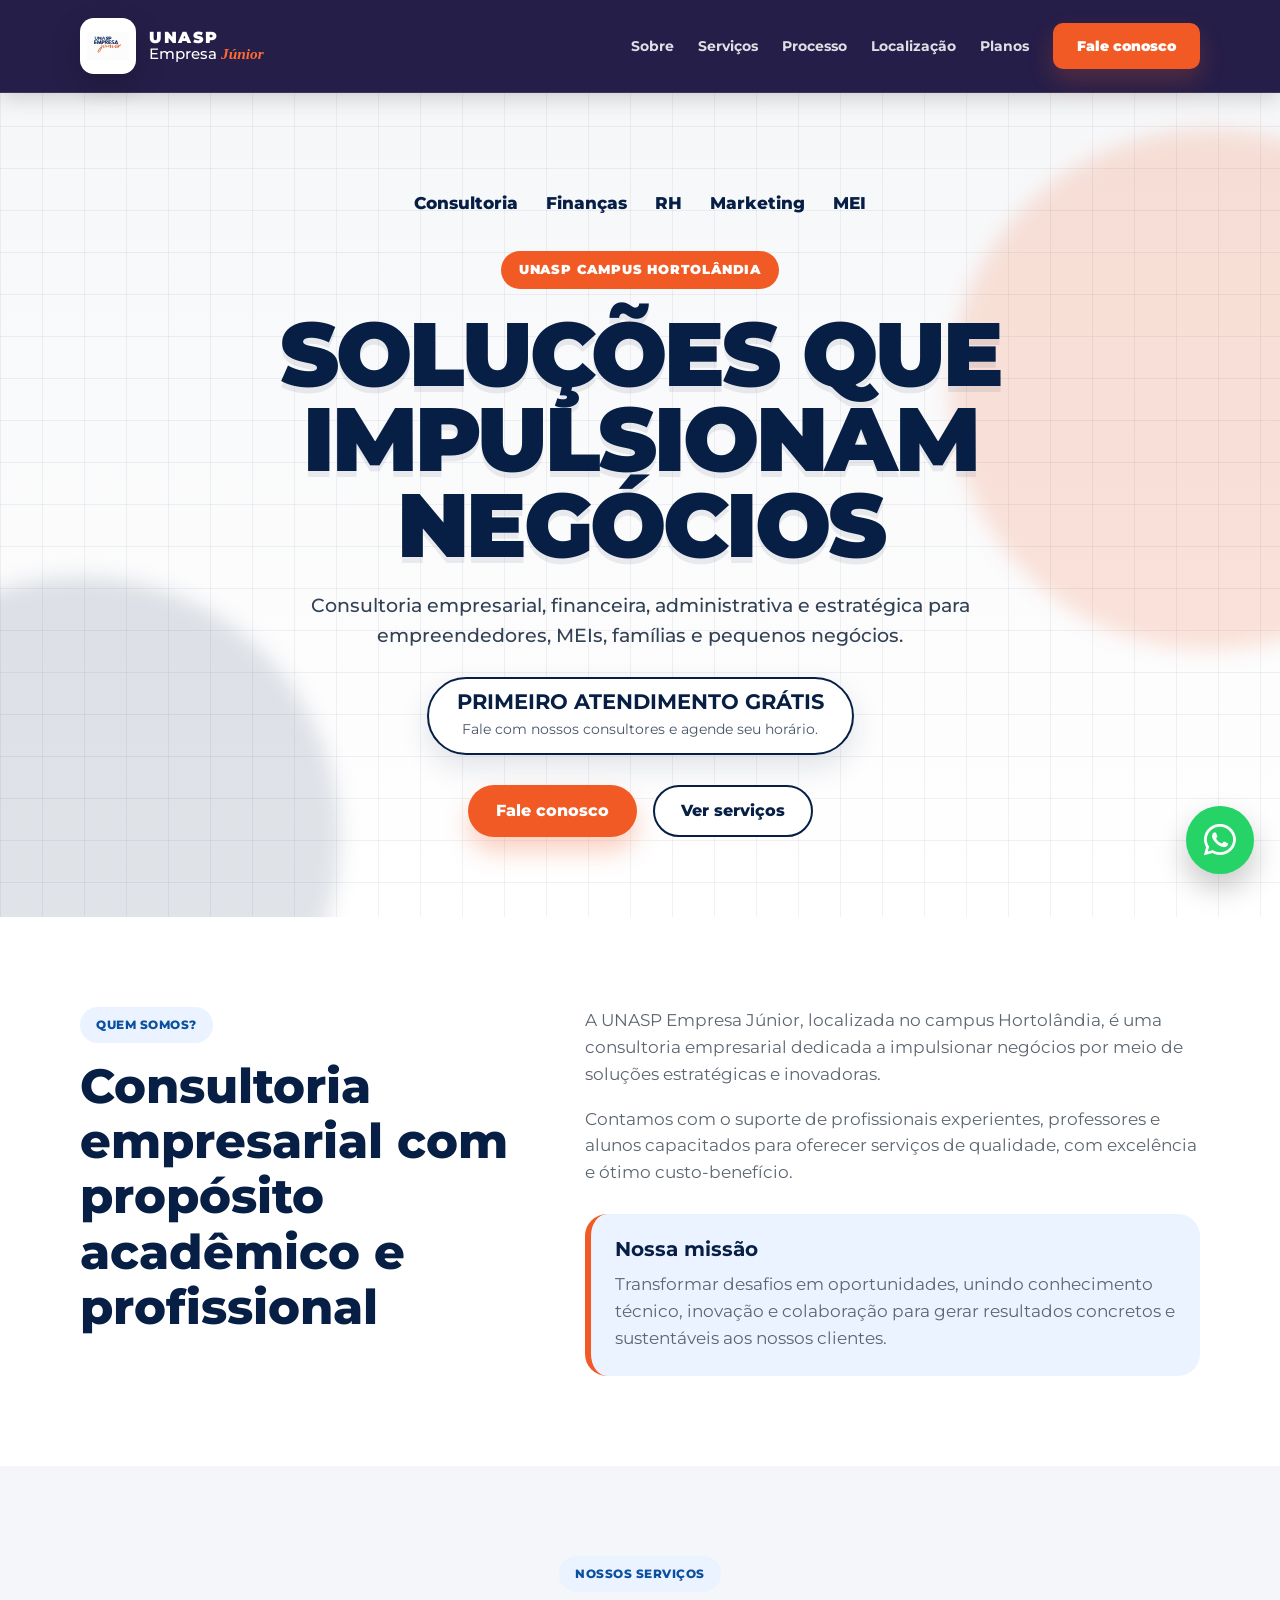
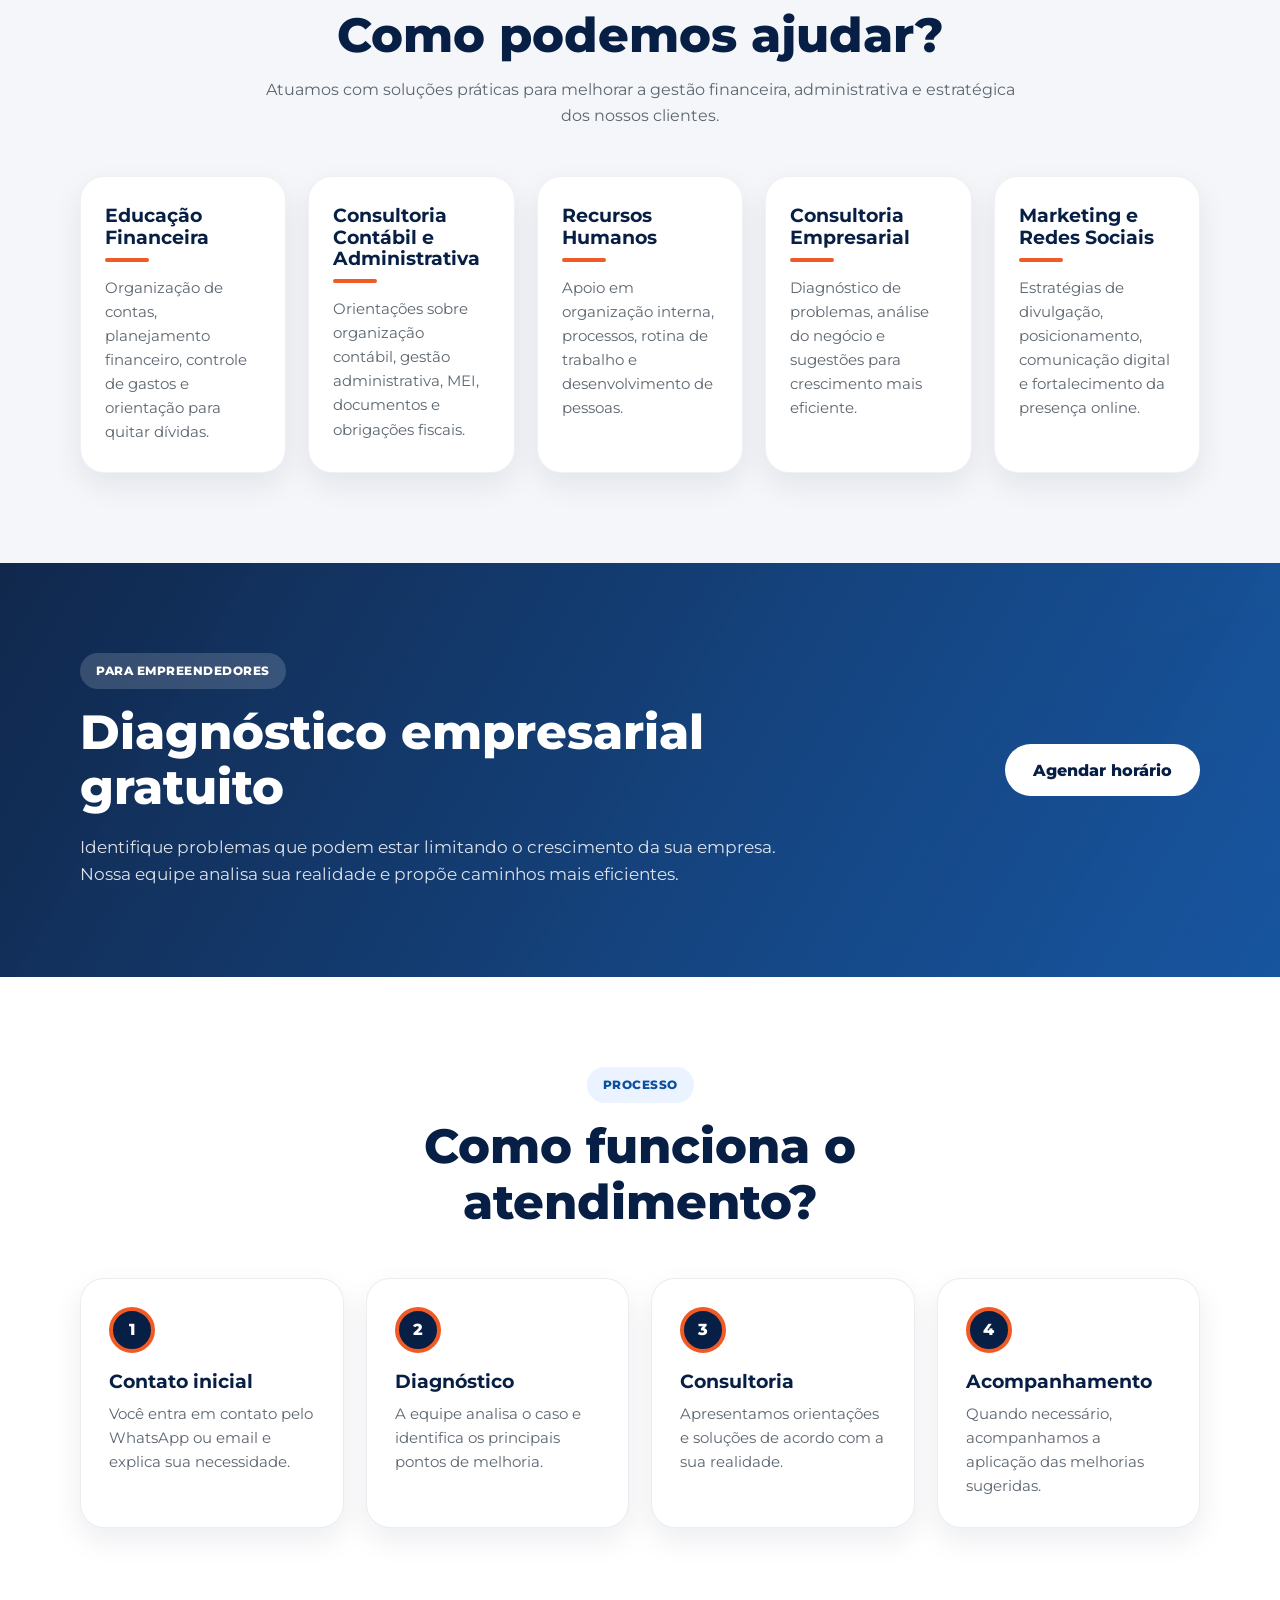
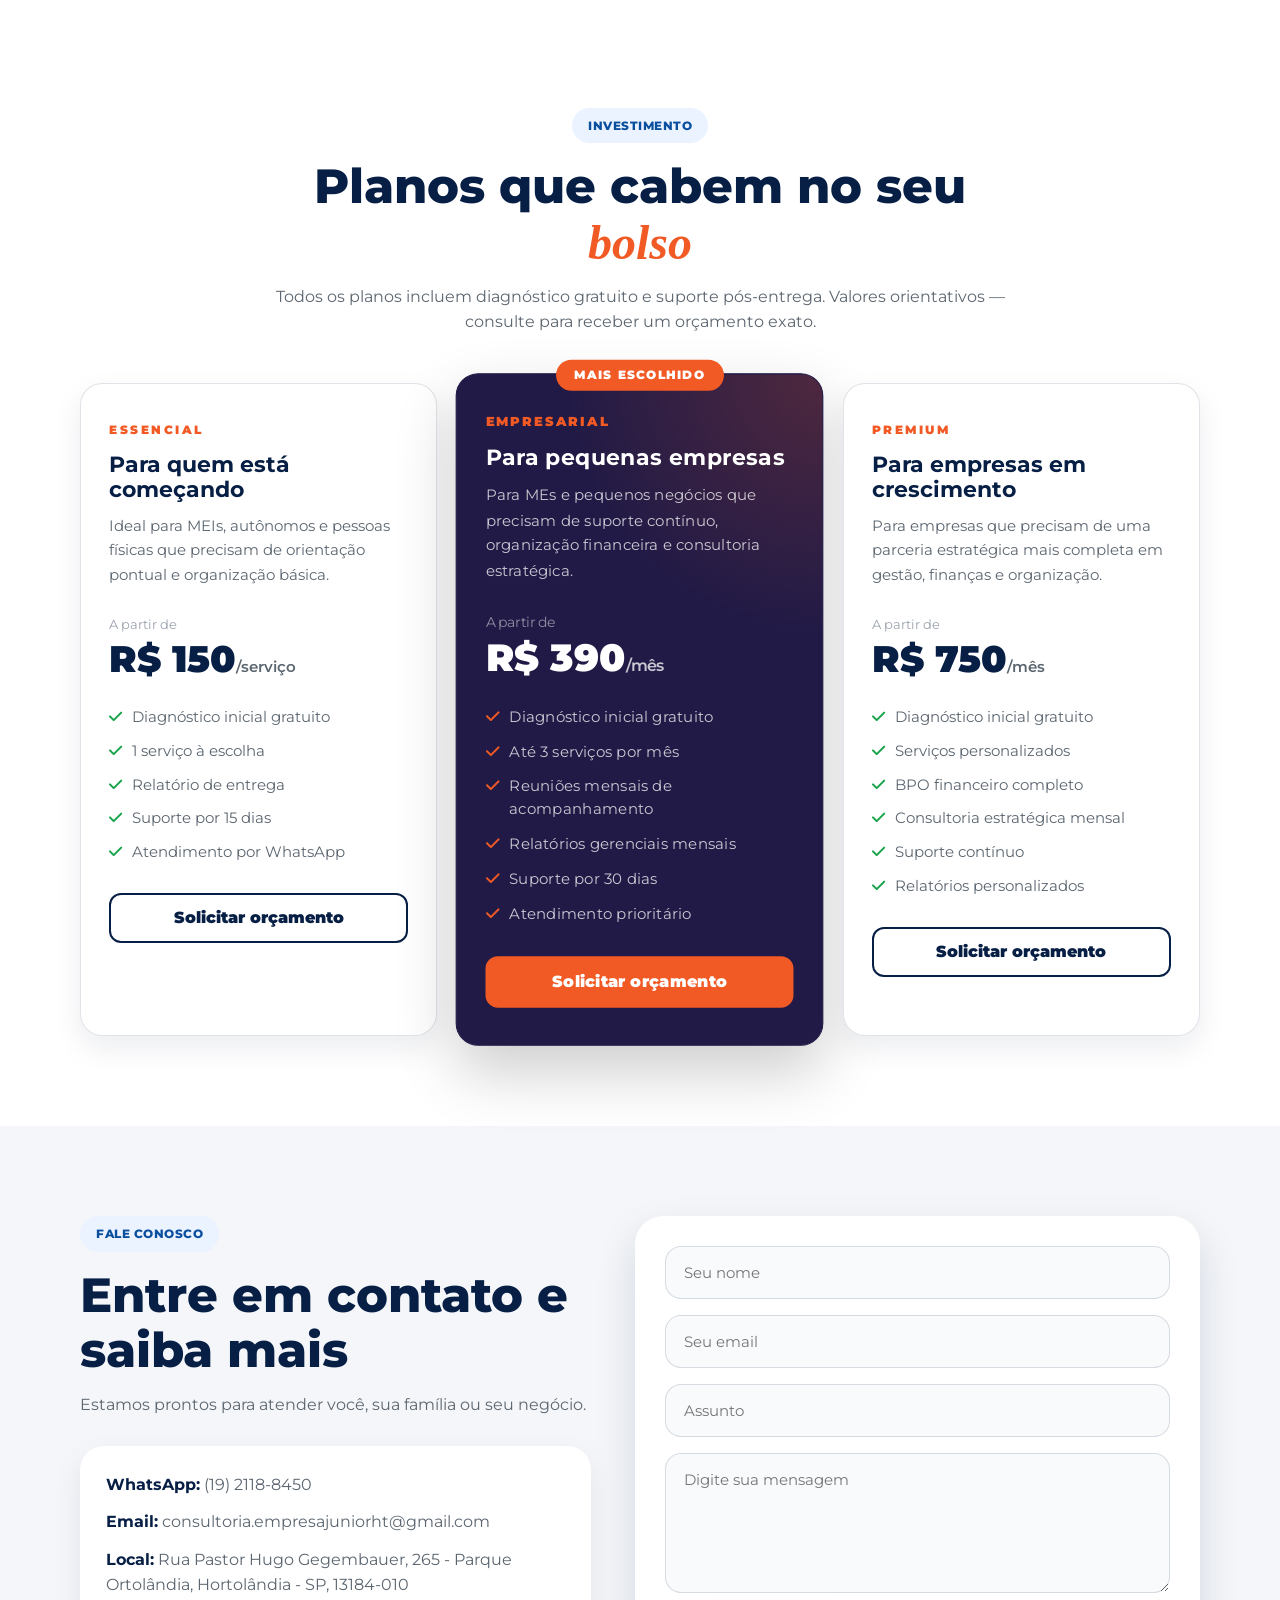
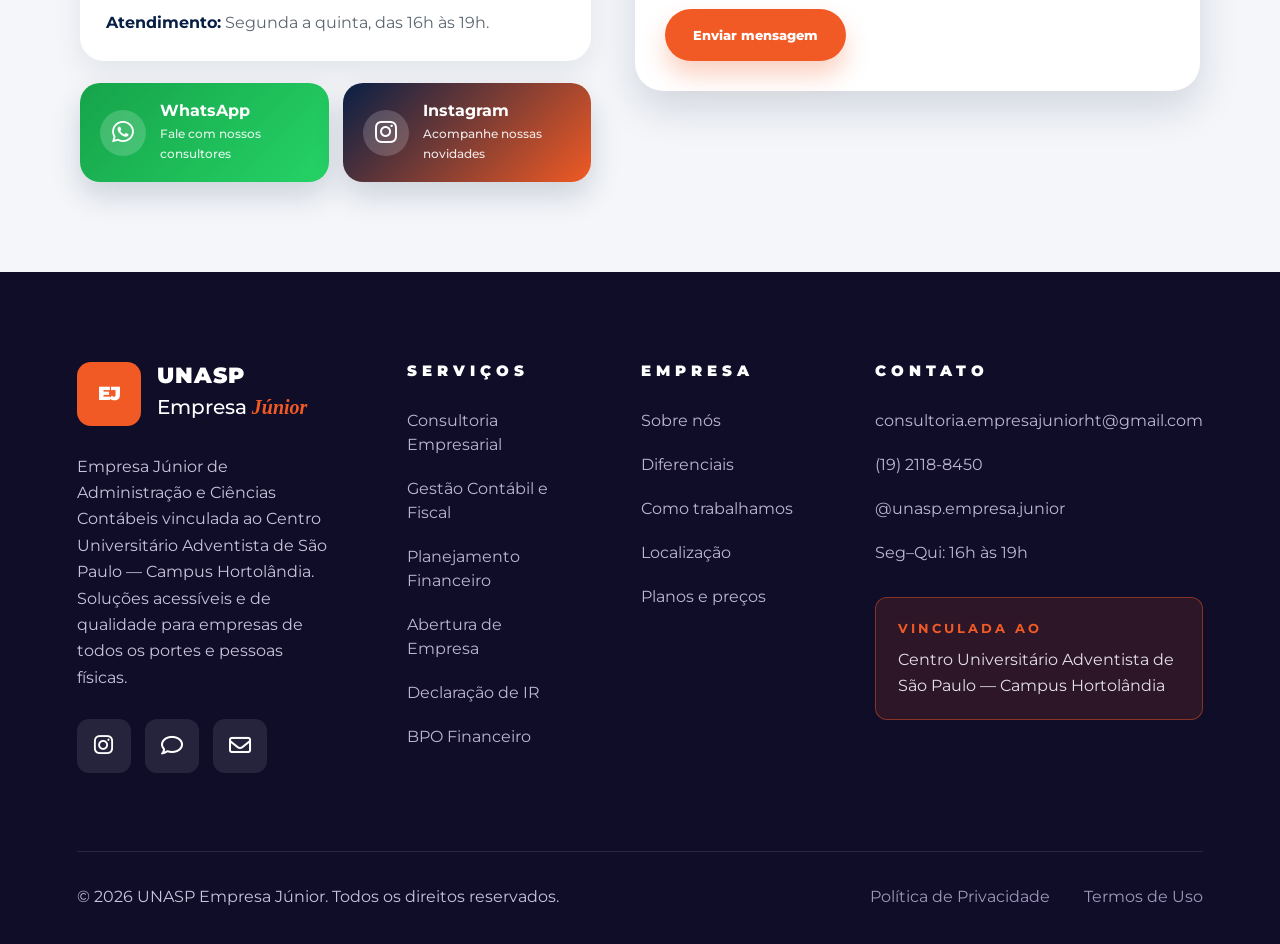
==== commit 2d0cba1d: "Add files via upload" ====
--- a/index.html
+++ b/index.html
@@ -3,35 +3,15 @@
 <head>
   <meta charset="UTF-8">
   <meta name="viewport" content="width=device-width, initial-scale=1.0">
+
   <title>UNASP Empresa Júnior</title>
 
   <link rel="stylesheet" href="https://cdnjs.cloudflare.com/ajax/libs/font-awesome/6.5.2/css/all.min.css">
   <link rel="stylesheet" href="style.css">
 </head>
-<body>
-
-  <header class="site-header">
-    <div class="main-menu">
-      <div class="container main-menu-content">
-        <a href="#inicio" class="logo-area">
-          <img src="img/unasp-junior-logo.jpg" alt="Logo UNASP Empresa Júnior">
-        </a>
-
-        <nav class="nav" id="nav">
-          <a href="#inicio">Início</a>
-          <a href="#sobre">Quem somos</a>
-          <a href="#servicos">Serviços</a>
-          <a href="#diagnostico">Diagnóstico</a>
-          <a href="#funciona">Como funciona</a>
-          <a href="#contato">Fale conosco</a>
-        </nav>
-
-        <button class="menu-btn" id="menuBtn" type="button" aria-label="Abrir menu">
-          ☰
-        </button>
-      </div>
-    </div>
-  </header>
+<body class="home-page">
+
+  <div data-include="components/header.html"></div>
 
   <main>
 
@@ -64,7 +44,7 @@
           </div>
 
           <div class="hero-buttons">
-            <a 
+            <a
               href="https://wa.me/551921188450?text=Ol%C3%A1%21%20Gostaria%20de%20saber%20mais%20sobre%20os%20servi%C3%A7os%20da%20UNASP%20Empresa%20J%C3%BAnior."
               class="btn btn-primary"
               target="_blank"
@@ -179,7 +159,7 @@
           </p>
         </div>
 
-        <a 
+        <a
           href="https://wa.me/551921188450?text=Ol%C3%A1%21%20Gostaria%20de%20agendar%20um%20diagn%C3%B3stico%20empresarial%20gratuito%20com%20a%20UNASP%20Empresa%20J%C3%BAnior."
           class="btn btn-light"
           target="_blank"
@@ -198,32 +178,146 @@
         </div>
 
         <div class="steps">
-          <div class="step">
+          <article class="step">
             <span>1</span>
             <h3>Contato inicial</h3>
             <p>Você entra em contato pelo WhatsApp ou email e explica sua necessidade.</p>
-          </div>
-
-          <div class="step">
+          </article>
+
+          <article class="step">
             <span>2</span>
             <h3>Diagnóstico</h3>
             <p>A equipe analisa o caso e identifica os principais pontos de melhoria.</p>
-          </div>
-
-          <div class="step">
+          </article>
+
+          <article class="step">
             <span>3</span>
             <h3>Consultoria</h3>
             <p>Apresentamos orientações e soluções de acordo com a sua realidade.</p>
-          </div>
-
-          <div class="step">
+          </article>
+
+          <article class="step">
             <span>4</span>
             <h3>Acompanhamento</h3>
             <p>Quando necessário, acompanhamos a aplicação das melhorias sugeridas.</p>
-          </div>
-        </div>
-      </div>
-    </section>
+          </article>
+        </div>
+      </div>
+    </section>
+
+    <section class="planos" id="planos">
+  <div class="container">
+    <div class="section-title planos-title">
+      <span class="section-tag">Investimento</span>
+      <h2>Planos que cabem no seu <em>bolso</em></h2>
+      <p>
+        Todos os planos incluem diagnóstico gratuito e suporte pós-entrega.
+        Valores orientativos — consulte para receber um orçamento exato.
+      </p>
+    </div>
+
+    <div class="planos-grid">
+
+      <article class="plano-card">
+        <div class="plano-nome">Essencial</div>
+        <h3>Para quem está começando</h3>
+        <p>
+          Ideal para MEIs, autônomos e pessoas físicas que precisam de orientação
+          pontual e organização básica.
+        </p>
+
+        <div class="plano-preco-area">
+          <span>A partir de</span>
+          <strong>R$ 150<small>/serviço</small></strong>
+        </div>
+
+        <ul>
+          <li><i class="fa-solid fa-check"></i> Diagnóstico inicial gratuito</li>
+          <li><i class="fa-solid fa-check"></i> 1 serviço à escolha</li>
+          <li><i class="fa-solid fa-check"></i> Relatório de entrega</li>
+          <li><i class="fa-solid fa-check"></i> Suporte por 15 dias</li>
+          <li><i class="fa-solid fa-check"></i> Atendimento por WhatsApp</li>
+        </ul>
+
+        <a
+          href="https://wa.me/551921188450?text=Ol%C3%A1%21%20Gostaria%20de%20saber%20mais%20sobre%20o%20plano%20Essencial%20da%20UNASP%20Empresa%20J%C3%BAnior."
+          target="_blank"
+          rel="noopener noreferrer"
+          class="plano-btn"
+        >
+          Solicitar orçamento
+        </a>
+      </article>
+
+      <article class="plano-card plano-destaque">
+        <div class="plano-badge">Mais escolhido</div>
+
+        <div class="plano-nome">Empresarial</div>
+        <h3>Para pequenas empresas</h3>
+        <p>
+          Para MEs e pequenos negócios que precisam de suporte contínuo,
+          organização financeira e consultoria estratégica.
+        </p>
+
+        <div class="plano-preco-area">
+          <span>A partir de</span>
+          <strong>R$ 390<small>/mês</small></strong>
+        </div>
+
+        <ul>
+          <li><i class="fa-solid fa-check"></i> Diagnóstico inicial gratuito</li>
+          <li><i class="fa-solid fa-check"></i> Até 3 serviços por mês</li>
+          <li><i class="fa-solid fa-check"></i> Reuniões mensais de acompanhamento</li>
+          <li><i class="fa-solid fa-check"></i> Relatórios gerenciais mensais</li>
+          <li><i class="fa-solid fa-check"></i> Suporte por 30 dias</li>
+          <li><i class="fa-solid fa-check"></i> Atendimento prioritário</li>
+        </ul>
+
+        <a
+          href="https://wa.me/551921188450?text=Ol%C3%A1%21%20Gostaria%20de%20saber%20mais%20sobre%20o%20plano%20Empresarial%20da%20UNASP%20Empresa%20J%C3%BAnior."
+          target="_blank"
+          rel="noopener noreferrer"
+          class="plano-btn"
+        >
+          Solicitar orçamento
+        </a>
+      </article>
+
+      <article class="plano-card">
+        <div class="plano-nome">Premium</div>
+        <h3>Para empresas em crescimento</h3>
+        <p>
+          Para empresas que precisam de uma parceria estratégica mais completa
+          em gestão, finanças e organização.
+        </p>
+
+        <div class="plano-preco-area">
+          <span>A partir de</span>
+          <strong>R$ 750<small>/mês</small></strong>
+        </div>
+
+        <ul>
+          <li><i class="fa-solid fa-check"></i> Diagnóstico inicial gratuito</li>
+          <li><i class="fa-solid fa-check"></i> Serviços personalizados</li>
+          <li><i class="fa-solid fa-check"></i> BPO financeiro completo</li>
+          <li><i class="fa-solid fa-check"></i> Consultoria estratégica mensal</li>
+          <li><i class="fa-solid fa-check"></i> Suporte contínuo</li>
+          <li><i class="fa-solid fa-check"></i> Relatórios personalizados</li>
+        </ul>
+
+        <a
+          href="https://wa.me/551921188450?text=Ol%C3%A1%21%20Gostaria%20de%20saber%20mais%20sobre%20o%20plano%20Premium%20da%20UNASP%20Empresa%20J%C3%BAnior."
+          target="_blank"
+          rel="noopener noreferrer"
+          class="plano-btn"
+        >
+          Solicitar orçamento
+        </a>
+      </article>
+
+    </div>
+  </div>
+</section>
 
     <section class="contato" id="contato">
       <div class="container contato-content">
@@ -238,37 +332,11 @@
             <p><strong>WhatsApp:</strong> (19) 2118-8450</p>
             <p><strong>Email:</strong> consultoria.empresajuniorht@gmail.com</p>
             <p><strong>Local:</strong> Rua Pastor Hugo Gegembauer, 265 - Parque Ortolândia, Hortolândia - SP, 13184-010</p>
-            <p><strong>Atendimento:</strong> Segunda a quinta, das 12h às 18h. Sexta, das 10h às 16h.</p>
-          </div>
-        </div>
-
-        <form class="form-contato">
-          <input type="text" placeholder="Seu nome">
-          <input type="email" placeholder="Seu email">
-          <input type="text" placeholder="Assunto">
-          <textarea placeholder="Digite sua mensagem"></textarea>
-          <button type="button" class="btn btn-primary">Enviar mensagem</button>
-        </form>
-      </div>
-    </section>
-
-  </main>
-
-  <footer class="footer">
-    <div class="container footer-content">
-      <div class="footer-logo-box">
-        <img src="img/unasp-junior-logo.jpg" alt="Logo UNASP Empresa Júnior">
-      </div>
-
-      <p>
-        UNASP Empresa Júnior — Soluções em negócios e finanças.
-      </p>
-
-      <span>Campus Hortolândia</span>
-    </div>
-
-      <div class="contato-botoes">
-            <a 
+            <p><strong>Atendimento:</strong> Segunda a quinta, das 16h às 19h.</p>
+          </div>
+
+          <div class="contato-botoes">
+            <a
               class="contato-btn whatsapp-btn"
               href="https://wa.me/551921188450?text=Ol%C3%A1%21%20Gostaria%20de%20saber%20mais%20sobre%20os%20servi%C3%A7os%20da%20UNASP%20Empresa%20J%C3%BAnior."
               target="_blank"
@@ -281,7 +349,7 @@
               </div>
             </a>
 
-            <a 
+            <a
               class="contato-btn instagram-btn"
               href="https://www.instagram.com/unasp.empresa.junior/"
               target="_blank"
@@ -294,19 +362,24 @@
               </div>
             </a>
           </div>
-
-  </footer>
-
-  <a 
-    href="https://wa.me/551921188450?text=Ol%C3%A1%21%20Gostaria%20de%20saber%20mais%20sobre%20os%20servi%C3%A7os%20da%20UNASP%20Empresa%20J%C3%BAnior."
-    class="whatsapp-float"
-    target="_blank"
-    rel="noopener noreferrer"
-    aria-label="Falar no WhatsApp"
-  >
-    <i class="fa-brands fa-whatsapp"></i>
-  </a>
-
+        </div>
+
+        <form class="form-contato">
+          <input type="text" placeholder="Seu nome">
+          <input type="email" placeholder="Seu email">
+          <input type="text" placeholder="Assunto">
+          <textarea placeholder="Digite sua mensagem"></textarea>
+          <button type="button" class="btn btn-primary">Enviar mensagem</button>
+        </form>
+      </div>
+    </section>
+
+  </main>
+
+  <div data-include="components/footer.html"></div>
+  <div data-include="components/whatsapp.html"></div>
+
+  <script src="componentes.js"></script>
   <script src="script.js"></script>
 </body>
-</html>
+</html>
--- a/style.css
+++ b/style.css
@@ -1,17 +1,47 @@
 @import url('https://fonts.googleapis.com/css2?family=Montserrat:wght@400;500;600;700;800;900&display=swap');
+
+/* =========================================================
+   UNASP Empresa Júnior
+   style.css padrão para todas as páginas
+   ========================================================= */
+
+/* ================= VARIÁVEIS ================= */
 
 :root {
   --azul-escuro: #071f45;
   --azul: #0b4f9f;
   --azul-medio: #135fae;
   --azul-claro: #eaf3ff;
+
+  --roxo: #211a46;
+  --roxo-card: rgba(255, 255, 255, 0.055);
+
   --laranja: #f15a24;
+  --laranja-hover: #ff6a32;
+
   --branco: #ffffff;
   --cinza: #f4f6f9;
+  --cinza-2: #f8fafc;
   --cinza-texto: #5c6670;
   --texto: #172033;
+
+  --borda: rgba(7, 31, 69, 0.1);
+  --borda-clara: rgba(255, 255, 255, 0.13);
+
   --sombra: 0 18px 40px rgba(7, 31, 69, 0.14);
-}
+  --sombra-forte: 0 25px 60px rgba(0, 0, 0, 0.22);
+
+  --container: 1120px;
+  --radius-sm: 12px;
+  --radius-md: 18px;
+  --radius-lg: 24px;
+  --radius-xl: 28px;
+
+  --header-altura: 130px;
+  --transicao: 0.3s ease;
+}
+
+/* ================= RESET / BASE ================= */
 
 * {
   margin: 0;
@@ -28,6 +58,12 @@
   background: var(--branco);
   color: var(--texto);
   line-height: 1.6;
+  overflow-x: hidden;
+}
+
+img {
+  max-width: 100%;
+  display: block;
 }
 
 a {
@@ -35,106 +71,204 @@
   color: inherit;
 }
 
+button,
+input,
+textarea {
+  font-family: inherit;
+}
+
+button {
+  cursor: pointer;
+}
+
 .container {
-  width: min(1120px, 92%);
+  width: min(var(--container), 92%);
   margin: 0 auto;
 }
 
-/* TOPO ESTILO UNASP */
-
-.site-header {
+::selection {
+  background: var(--laranja);
+  color: var(--branco);
+}
+
+/* ================= TOPO / MENU ================= */
+
+.site-header,
+.header {
   position: fixed;
   top: 0;
+  left: 0;
   width: 100%;
   z-index: 2000;
-}
-
-.top-bar {
-  background: rgba(35, 35, 35, 0.55);
-  backdrop-filter: blur(8px);
-  height: 44px;
-  display: flex;
-  align-items: center;
-}
-
-.top-bar-content {
-  display: flex;
-  justify-content: flex-end;
-  align-items: center;
-  gap: 34px;
-}
-
-.top-bar a {
-  color: white;
-  font-size: 0.78rem;
-  font-weight: 800;
-  text-transform: uppercase;
-  letter-spacing: 1px;
-  transition: 0.3s;
-}
-
-.top-bar a:hover {
-  color: var(--laranja);
+  padding: 0;
+  background: transparent;
+  transition: var(--transicao);
 }
 
 .main-menu {
-  background: rgba(7, 31, 69, 0.72);
-  backdrop-filter: blur(10px);
-  border-bottom: 1px solid rgba(255, 255, 255, 0.18);
-}
-
-.main-menu-content {
-  min-height: 86px;
+  background: rgba(33, 26, 70, 0.98);
+  backdrop-filter: blur(12px);
+  border-bottom: 1px solid rgba(255, 255, 255, 0.10);
+  box-shadow: 0 4px 22px rgba(0, 0, 0, 0.18);
+  transition: var(--transicao);
+}
+
+.site-header.scrolled .main-menu,
+.header.scrolled .main-menu {
+  background: rgba(18, 15, 44, 0.98);
+  box-shadow: 0 8px 28px rgba(0, 0, 0, 0.24);
+}
+
+.main-menu-content,
+.header-content {
+  min-height: 92px;
   display: flex;
   align-items: center;
   justify-content: space-between;
-}
-
-.logo-area img {
+  gap: 32px;
+  transition: var(--transicao);
+}
+
+.site-header.scrolled .main-menu-content,
+.header.scrolled .main-menu-content,
+.header.scrolled .header-content {
+  min-height: 76px;
+}
+
+.logo-area,
+.header-logo {
+  display: inline-flex;
+  align-items: center;
+  gap: 13px;
+  flex-shrink: 0;
+  color: var(--branco);
+}
+
+.header-logo-img {
+  width: 56px;
+  height: 56px;
+  padding: 7px;
+  border-radius: 14px;
+  background: var(--branco);
+  display: flex;
+  align-items: center;
+  justify-content: center;
+  box-shadow: 0 10px 28px rgba(0, 0, 0, 0.22);
+  transition: var(--transicao);
+}
+
+.site-header.scrolled .header-logo-img,
+.header.scrolled .header-logo-img {
+  width: 50px;
+  height: 50px;
+}
+
+.header-logo-img img {
+  width: 100%;
+  height: 100%;
+  object-fit: contain;
+  padding: 0;
+  background: transparent;
+  border-radius: 8px;
+  box-shadow: none;
+}
+
+.logo-area > img {
   height: 58px;
-  background: white;
+  background: var(--branco);
   padding: 8px 14px;
   border-radius: 14px;
   display: block;
   box-shadow: 0 10px 24px rgba(7, 31, 69, 0.18);
 }
 
+.header-logo-text {
+  display: flex;
+  flex-direction: column;
+  line-height: 1.05;
+}
+
+.header-logo-text strong {
+  color: var(--branco);
+  font-size: 1rem;
+  font-weight: 900;
+  letter-spacing: 1.5px;
+}
+
+.header-logo-text span {
+  color: var(--branco);
+  font-size: 0.96rem;
+  font-weight: 500;
+}
+
+.header-logo-text em {
+  color: var(--laranja-hover);
+  font-family: Georgia, serif;
+  font-style: italic;
+  font-weight: 700;
+}
+
 .nav {
   display: flex;
   align-items: center;
-  gap: 28px;
+  gap: 24px;
 }
 
 .nav a {
-  color: white;
-  font-size: 0.92rem;
-  font-weight: 800;
-  transition: 0.3s;
-}
-
-.nav a:hover {
-  color: var(--laranja);
+  color: rgba(255, 255, 255, 0.86);
+  font-size: 0.88rem;
+  font-weight: 700;
+  transition: var(--transicao);
+  white-space: nowrap;
+}
+
+.nav a:hover,
+.nav a.active {
+  color: var(--laranja-hover);
+}
+
+.nav .nav-cta {
+  background: var(--laranja);
+  color: var(--branco) !important;
+  padding: 12px 24px;
+  border-radius: 10px;
+  font-weight: 900;
+  box-shadow: 0 12px 24px rgba(241, 90, 36, 0.22);
+}
+
+.nav .nav-cta:hover {
+  background: var(--laranja-hover);
+  color: var(--branco) !important;
+  transform: translateY(-2px);
+  box-shadow: 0 16px 30px rgba(241, 90, 36, 0.28);
 }
 
 .menu-btn {
   display: none;
   border: none;
   background: var(--laranja);
-  color: white;
-  font-size: 1.4rem;
-  width: 44px;
-  height: 44px;
+  color: var(--branco);
+  font-size: 1.35rem;
+  width: 46px;
+  height: 46px;
   border-radius: 12px;
   cursor: pointer;
-}
-
-/* HERO ESTILO UNASP */
+  align-items: center;
+  justify-content: center;
+  transition: var(--transicao);
+}
+
+.menu-btn:hover {
+  background: var(--laranja-hover);
+}
+
+/* ================= HERO HOME ================= */
 
 .hero-unasp {
   min-height: 100vh;
   position: relative;
   overflow: hidden;
-  padding-top: 160px;
+  padding-top: 190px;
   padding-bottom: 80px;
   display: flex;
   align-items: center;
@@ -187,10 +321,11 @@
 
 .hero-logo img {
   height: 94px;
-  background: white;
+  background: var(--branco);
   padding: 14px 26px;
   border-radius: 22px;
   box-shadow: 0 16px 40px rgba(7, 31, 69, 0.12);
+  margin: 0 auto;
 }
 
 .hero-categorias {
@@ -215,7 +350,7 @@
 .hero-label {
   display: inline-block;
   background: var(--laranja);
-  color: white;
+  color: var(--branco);
   padding: 9px 18px;
   border-radius: 999px;
   font-size: 0.8rem;
@@ -247,7 +382,7 @@
 .hero-destaque {
   width: fit-content;
   margin: 0 auto 30px;
-  background: white;
+  background: var(--branco);
   border: 2px solid var(--azul-escuro);
   border-radius: 999px;
   padding: 12px 28px;
@@ -276,7 +411,7 @@
   gap: 16px;
 }
 
-/* BOTÕES */
+/* ================= BOTÕES ================= */
 
 .btn {
   display: inline-flex;
@@ -288,7 +423,9 @@
   font-weight: 800;
   border: 2px solid transparent;
   cursor: pointer;
-  transition: 0.3s;
+  transition: var(--transicao);
+  text-align: center;
+  gap: 10px;
 }
 
 .btn-primary {
@@ -299,6 +436,7 @@
 
 .btn-primary:hover {
   transform: translateY(-3px);
+  background: var(--laranja-hover);
   box-shadow: 0 18px 30px rgba(241, 90, 36, 0.35);
 }
 
@@ -315,15 +453,19 @@
 .btn-outline-dark {
   color: var(--azul-escuro);
   border-color: var(--azul-escuro);
-  background: white;
+  background: var(--branco);
 }
 
 .btn-outline-dark:hover {
-  color: white;
+  color: var(--branco);
   background: var(--azul-escuro);
 }
 
-/* SEÇÕES GERAIS */
+.btn-full {
+  width: 100%;
+}
+
+/* ================= SEÇÕES GERAIS ================= */
 
 section {
   padding: 90px 0;
@@ -333,6 +475,7 @@
 .servicos,
 .diagnostico,
 .funciona,
+.planos,
 .contato {
   scroll-margin-top: 145px;
 }
@@ -362,12 +505,247 @@
   color: var(--branco);
 }
 
+h1,
+h2,
+h3 {
+  color: var(--azul-escuro);
+  line-height: 1.15;
+}
+
 h2 {
   font-size: clamp(2rem, 4vw, 3rem);
-  line-height: 1.15;
+  font-weight: 800;
+}
+
+.section-title {
+  text-align: center;
+  max-width: 760px;
+  margin: 0 auto 48px;
+}
+
+.section-title p {
+  color: var(--cinza-texto);
+  margin-top: 14px;
+}
+
+/* ================= PADRÃO PARA PÁGINAS NOVAS ================= */
+
+/*
+  Para páginas futuras, use:
+  <body class="pagina-interna">
+  <main class="page-main">
+    <section class="page-hero page-hero-dark">
+      <div class="container">
+        <span class="page-eyebrow">...</span>
+        <h1 class="page-title">Título <em>destaque</em></h1>
+        <p class="page-lead">...</p>
+      </div>
+    </section>
+
+    <section class="page-section">
+      <div class="container page-grid-2">...</div>
+    </section>
+  </main>
+*/
+
+.pagina-interna {
+  background: var(--branco);
+}
+
+.page-main {
+  min-height: 100vh;
+}
+
+.page-hero {
+  padding: 170px 0 70px;
+  text-align: center;
+  background:
+    radial-gradient(circle at 15% 0%, rgba(241, 90, 36, 0.1), transparent 32%),
+    linear-gradient(180deg, #f5f6f8 0%, #ffffff 100%);
+}
+
+.page-hero-dark {
+  background:
+    radial-gradient(circle at 15% 0%, rgba(241, 90, 36, 0.16), transparent 32%),
+    radial-gradient(circle at 85% 20%, rgba(255, 255, 255, 0.06), transparent 28%),
+    var(--roxo);
+  color: var(--branco);
+}
+
+.page-eyebrow {
+  display: inline-block;
+  margin-bottom: 16px;
+  color: var(--laranja);
+  font-size: 0.78rem;
+  font-weight: 900;
+  text-transform: uppercase;
+  letter-spacing: 5px;
+}
+
+.page-title {
+  font-size: clamp(2.4rem, 5vw, 3.7rem);
+  line-height: 1.1;
+  font-weight: 900;
+  margin-bottom: 20px;
   color: var(--azul-escuro);
-  font-weight: 800;
-}
+}
+
+.page-hero-dark .page-title {
+  color: var(--branco);
+}
+
+.page-title em {
+  color: var(--laranja);
+  font-family: Georgia, serif;
+  font-style: italic;
+  font-weight: 700;
+}
+
+.page-lead {
+  max-width: 760px;
+  margin: 0 auto;
+  color: var(--cinza-texto);
+  font-size: 1.05rem;
+  line-height: 1.7;
+}
+
+.page-hero-dark .page-lead {
+  color: #c9c3dc;
+}
+
+.page-section {
+  padding: 80px 0;
+}
+
+.page-grid-2 {
+  display: grid;
+  grid-template-columns: 1fr 1fr;
+  gap: 44px;
+  align-items: stretch;
+}
+
+.page-grid-aside {
+  display: grid;
+  grid-template-columns: 1fr 0.92fr;
+  gap: 48px;
+  align-items: stretch;
+}
+
+.page-card,
+.glass-card {
+  border-radius: var(--radius-md);
+  padding: 36px;
+}
+
+.page-card {
+  background: var(--branco);
+  border: 1px solid var(--borda);
+  box-shadow: var(--sombra);
+}
+
+.glass-card {
+  background: var(--roxo-card);
+  border: 1px solid var(--borda-clara);
+  box-shadow: var(--sombra-forte);
+}
+
+.info-row {
+  display: flex;
+  gap: 18px;
+  margin-bottom: 28px;
+}
+
+.info-row:last-child {
+  margin-bottom: 0;
+}
+
+.info-icon {
+  width: 46px;
+  height: 46px;
+  min-width: 46px;
+  border-radius: var(--radius-sm);
+  background: rgba(241, 90, 36, 0.16);
+  color: var(--laranja);
+  display: flex;
+  align-items: center;
+  justify-content: center;
+  font-size: 1.15rem;
+}
+
+.info-kicker {
+  color: var(--laranja);
+  text-transform: uppercase;
+  letter-spacing: 3px;
+  font-size: 0.78rem;
+  line-height: 1.3;
+  margin: 0 0 10px;
+  font-weight: 900;
+}
+
+.info-row p {
+  margin: 0;
+}
+
+.dark-text,
+.glass-card p,
+.glass-card small {
+  color: #ddd8ed;
+}
+
+.number-list {
+  border-top: 1px solid rgba(255, 255, 255, 0.13);
+  padding-top: 28px;
+  margin-top: 8px;
+}
+
+.number-item {
+  display: flex;
+  align-items: flex-start;
+  gap: 16px;
+  margin-bottom: 17px;
+}
+
+.number-item span {
+  width: 26px;
+  height: 26px;
+  min-width: 26px;
+  border-radius: 50%;
+  background: var(--laranja);
+  color: var(--branco);
+  font-size: 0.85rem;
+  font-weight: 900;
+  display: flex;
+  align-items: center;
+  justify-content: center;
+}
+
+.number-item p {
+  color: #ddd8ed;
+  line-height: 1.5;
+  margin: 0;
+}
+
+.number-item strong {
+  color: var(--branco);
+}
+
+.map-frame {
+  min-height: 570px;
+  border-radius: var(--radius-md);
+  overflow: hidden;
+  background: var(--branco);
+  border: 1px solid var(--borda-clara);
+  box-shadow: var(--sombra-forte);
+}
+
+.map-frame iframe {
+  width: 100%;
+  height: 100%;
+  border: 0;
+  display: block;
+}
+
+/* ================= SOBRE ================= */
 
 .sobre p {
   font-size: 1.05rem;
@@ -393,21 +771,10 @@
   margin-bottom: 0;
 }
 
-/* SERVIÇOS */
+/* ================= SERVIÇOS ================= */
 
 .servicos {
   background: var(--cinza);
-}
-
-.section-title {
-  text-align: center;
-  max-width: 760px;
-  margin: 0 auto 48px;
-}
-
-.section-title p {
-  color: var(--cinza-texto);
-  margin-top: 14px;
 }
 
 .cards {
@@ -419,10 +786,10 @@
 .card {
   background: var(--branco);
   padding: 28px 24px;
-  border-radius: 24px;
+  border-radius: var(--radius-lg);
   box-shadow: 0 12px 30px rgba(7, 31, 69, 0.08);
   border: 1px solid rgba(7, 31, 69, 0.06);
-  transition: 0.3s;
+  transition: var(--transicao);
   min-height: 230px;
 }
 
@@ -455,7 +822,7 @@
   font-size: 0.94rem;
 }
 
-/* DIAGNÓSTICO */
+/* ================= DIAGNÓSTICO ================= */
 
 .diagnostico {
   background:
@@ -483,7 +850,7 @@
   font-size: 1.05rem;
 }
 
-/* COMO FUNCIONA */
+/* ================= COMO FUNCIONA ================= */
 
 .steps {
   display: grid;
@@ -495,7 +862,7 @@
   background: var(--branco);
   border: 1px solid rgba(7, 31, 69, 0.08);
   padding: 28px;
-  border-radius: 24px;
+  border-radius: var(--radius-lg);
   box-shadow: 0 12px 30px rgba(7, 31, 69, 0.08);
 }
 
@@ -523,7 +890,190 @@
   font-size: 0.94rem;
 }
 
-/* CONTATO */
+/* ================= PLANOS ================= */
+
+.planos {
+  background: var(--branco);
+}
+
+.planos-title h2 em {
+  color: var(--laranja);
+  font-family: Georgia, serif;
+  font-style: italic;
+  font-weight: 700;
+}
+
+.planos-grid {
+  display: grid;
+  grid-template-columns: repeat(3, 1fr);
+  gap: 24px;
+  align-items: stretch;
+}
+
+.plano-card {
+  position: relative;
+  background: var(--branco);
+  border: 1.5px solid rgba(7, 31, 69, 0.12);
+  border-radius: 22px;
+  padding: 36px 28px;
+  box-shadow: 0 12px 30px rgba(7, 31, 69, 0.08);
+  transition: var(--transicao);
+}
+
+.plano-card:hover {
+  transform: translateY(-6px);
+  box-shadow: var(--sombra);
+}
+
+.plano-card h3 {
+  color: var(--azul-escuro);
+  font-size: 1.35rem;
+  margin-bottom: 12px;
+}
+
+.plano-card p {
+  color: var(--cinza-texto);
+  font-size: 0.94rem;
+  line-height: 1.65;
+  margin-bottom: 26px;
+}
+
+.plano-nome {
+  color: var(--laranja);
+  font-size: 0.78rem;
+  font-weight: 900;
+  text-transform: uppercase;
+  letter-spacing: 2.5px;
+  margin-bottom: 12px;
+}
+
+.plano-preco-area {
+  margin-bottom: 28px;
+}
+
+.plano-preco-area span {
+  display: block;
+  color: #9ca3af;
+  font-size: 0.82rem;
+  margin-bottom: 6px;
+}
+
+.plano-preco-area strong {
+  display: block;
+  color: var(--azul-escuro);
+  font-size: 2.3rem;
+  font-weight: 900;
+  line-height: 1;
+}
+
+.plano-preco-area small {
+  color: var(--cinza-texto);
+  font-size: 0.95rem;
+  font-weight: 600;
+}
+
+.plano-card ul {
+  list-style: none;
+  display: grid;
+  gap: 12px;
+  margin-bottom: 30px;
+}
+
+.plano-card li {
+  display: flex;
+  align-items: flex-start;
+  gap: 10px;
+  color: var(--cinza-texto);
+  font-size: 0.94rem;
+  line-height: 1.45;
+}
+
+.plano-card li i {
+  color: #16a34a;
+  margin-top: 3px;
+}
+
+.plano-btn {
+  width: 100%;
+  min-height: 50px;
+  border-radius: 12px;
+  border: 2px solid var(--azul-escuro);
+  color: var(--azul-escuro);
+  background: transparent;
+  font-weight: 900;
+  display: flex;
+  align-items: center;
+  justify-content: center;
+  text-align: center;
+  transition: var(--transicao);
+}
+
+.plano-btn:hover {
+  background: var(--azul-escuro);
+  color: var(--branco);
+}
+
+.plano-destaque {
+  background:
+    radial-gradient(circle at top right, rgba(241, 90, 36, 0.22), transparent 34%),
+    var(--roxo);
+  border-color: var(--roxo);
+  color: var(--branco);
+  transform: scale(1.03);
+  box-shadow: 0 25px 60px rgba(0, 0, 0, 0.2);
+}
+
+.plano-destaque:hover {
+  transform: scale(1.03) translateY(-6px);
+}
+
+.plano-destaque h3,
+.plano-destaque .plano-preco-area strong {
+  color: var(--branco);
+}
+
+.plano-destaque p,
+.plano-destaque li,
+.plano-destaque .plano-preco-area small {
+  color: rgba(255, 255, 255, 0.76);
+}
+
+.plano-destaque .plano-preco-area span {
+  color: rgba(255, 255, 255, 0.5);
+}
+
+.plano-destaque li i {
+  color: var(--laranja);
+}
+
+.plano-destaque .plano-btn {
+  background: var(--laranja);
+  border-color: var(--laranja);
+  color: var(--branco);
+}
+
+.plano-destaque .plano-btn:hover {
+  background: var(--laranja-hover);
+  border-color: var(--laranja-hover);
+}
+
+.plano-badge {
+  position: absolute;
+  top: -14px;
+  left: 50%;
+  transform: translateX(-50%);
+  background: var(--laranja);
+  color: var(--branco);
+  font-size: 0.72rem;
+  font-weight: 900;
+  text-transform: uppercase;
+  letter-spacing: 1px;
+  padding: 6px 18px;
+  border-radius: 999px;
+  white-space: nowrap;
+}
+
+/* ================= CONTATO ================= */
 
 .contato {
   background: var(--cinza);
@@ -545,7 +1095,7 @@
   margin-top: 28px;
   background: var(--branco);
   padding: 26px;
-  border-radius: 24px;
+  border-radius: var(--radius-lg);
   box-shadow: 0 12px 30px rgba(7, 31, 69, 0.08);
 }
 
@@ -575,10 +1125,10 @@
   gap: 14px;
   padding: 18px 20px;
   border-radius: 20px;
-  color: white;
+  color: var(--branco);
   font-weight: 700;
   box-shadow: 0 14px 30px rgba(7, 31, 69, 0.16);
-  transition: 0.3s ease;
+  transition: var(--transicao);
 }
 
 .contato-btn:hover {
@@ -612,11 +1162,11 @@
 }
 
 .whatsapp-btn {
-  background: linear-gradient(135deg, #041c44, #09295f);
+  background: linear-gradient(135deg, #16a34a, #25d366);
 }
 
 .instagram-btn {
-  background: linear-gradient(135deg, #071f45, #09295f);
+  background: linear-gradient(135deg, #071f45, #f15a24);
 }
 
 .whatsapp-btn:hover {
@@ -630,7 +1180,7 @@
 .form-contato {
   background: var(--branco);
   padding: 30px;
-  border-radius: 28px;
+  border-radius: var(--radius-xl);
   box-shadow: var(--sombra);
   display: grid;
   gap: 16px;
@@ -640,13 +1190,13 @@
 .form-contato textarea {
   width: 100%;
   border: 1px solid rgba(7, 31, 69, 0.14);
-  background: #f8fafc;
+  background: var(--cinza-2);
   padding: 16px 18px;
   border-radius: 16px;
   font-family: inherit;
   font-size: 0.95rem;
   outline: none;
-  transition: 0.3s;
+  transition: var(--transicao);
 }
 
 .form-contato input:focus,
@@ -665,77 +1215,578 @@
   width: fit-content;
 }
 
-/* FOOTER */
-
-.footer {
-  background: var(--azul-escuro);
-  color: var(--branco);
-  padding: 42px 0;
-}
-
-.footer-content {
-  display: flex;
-  align-items: center;
-  justify-content: space-between;
-  gap: 26px;
-}
-
-.footer-logo-box {
-  background: white;
-  padding: 14px 24px;
-  border-radius: 18px;
+/* ================= PÁGINA LOCALIZAÇÃO ================= */
+
+/*
+  Funciona com as classes antigas:
+  .pagina-localizacao, .localizacao-titulo, .localizacao-grid...
+
+  E também com o padrão novo:
+  .loc-page, .loc-title, .loc-wrapper...
+*/
+
+.pagina-interna-localizacao {
+  background: var(--roxo);
+}
+
+.pagina-localizacao,
+.loc-page {
+  min-height: 100vh;
+  padding: 170px 0 90px;
+  background:
+    radial-gradient(circle at 15% 0%, rgba(241, 90, 36, 0.16), transparent 32%),
+    radial-gradient(circle at 85% 20%, rgba(255, 255, 255, 0.06), transparent 28%),
+    var(--roxo);
+  color: var(--branco);
+}
+
+.localizacao-titulo,
+.loc-title {
+  text-align: center;
+  max-width: 760px;
+  margin: 0 auto 58px;
+}
+
+.localizacao-titulo span,
+.loc-title span {
+  display: inline-block;
+  margin-bottom: 16px;
+  color: var(--laranja);
+  font-size: 0.78rem;
+  font-weight: 900;
+  text-transform: uppercase;
+  letter-spacing: 5px;
+}
+
+.localizacao-titulo h1,
+.loc-title h1 {
+  color: var(--branco);
+  font-size: clamp(2.4rem, 5vw, 3.7rem);
+  line-height: 1.1;
+  margin-bottom: 20px;
+  font-weight: 900;
+}
+
+.localizacao-titulo h1 em,
+.loc-title h1 em {
+  color: var(--laranja);
+  font-family: Georgia, serif;
+  font-style: italic;
+  font-weight: 700;
+}
+
+.localizacao-titulo p,
+.loc-title p {
+  color: #c9c3dc;
+  font-size: 1.05rem;
+  line-height: 1.7;
+}
+
+.localizacao-grid,
+.loc-wrapper {
+  display: grid;
+  grid-template-columns: 1fr 0.92fr;
+  gap: 48px;
+  align-items: stretch;
+}
+
+.localizacao-card,
+.loc-card {
+  background: var(--roxo-card);
+  border: 1px solid var(--borda-clara);
+  border-radius: var(--radius-md);
+  padding: 38px;
+  box-shadow: var(--sombra-forte);
+}
+
+.localizacao-info,
+.loc-info {
+  display: flex;
+  gap: 18px;
+  margin-bottom: 32px;
+}
+
+.localizacao-icone,
+.loc-icon {
+  width: 46px;
+  height: 46px;
+  min-width: 46px;
+  border-radius: var(--radius-sm);
+  background: rgba(241, 90, 36, 0.16);
+  color: var(--laranja);
   display: flex;
   align-items: center;
   justify-content: center;
-  min-width: 240px;
-}
-
-.footer-logo-box img {
-  height: 70px;
-  max-width: 220px;
-  object-fit: contain;
+  font-size: 1.15rem;
+}
+
+.localizacao-card .localizacao-info h2,
+.localizacao-card .localizacao-passos h2,
+.loc-card .loc-info h2,
+.loc-card .loc-steps h2 {
+  color: var(--laranja);
+  text-transform: uppercase;
+  letter-spacing: 3px;
+  font-size: 0.78rem;
+  line-height: 1.3;
+  margin: 0 0 10px;
+  font-weight: 900;
+}
+
+.localizacao-info p,
+.loc-info p {
+  color: var(--branco);
+  line-height: 1.55;
+  margin: 0 0 5px;
+}
+
+.localizacao-info small,
+.loc-info small {
+  color: #aaa3c4;
+}
+
+.localizacao-passos,
+.loc-steps {
+  border-top: 1px solid rgba(255, 255, 255, 0.13);
+  padding-top: 28px;
+  margin-top: 8px;
+}
+
+.passo,
+.loc-step {
+  display: flex;
+  align-items: flex-start;
+  gap: 16px;
+  margin-bottom: 17px;
+}
+
+.passo span,
+.loc-step span {
+  width: 26px;
+  height: 26px;
+  min-width: 26px;
+  border-radius: 50%;
+  background: var(--laranja);
+  color: var(--branco);
+  font-size: 0.85rem;
+  font-weight: 900;
+  display: flex;
+  align-items: center;
+  justify-content: center;
+}
+
+.passo p,
+.loc-step p {
+  color: #ddd8ed;
+  line-height: 1.5;
+  margin: 0;
+}
+
+.passo strong,
+.loc-step strong {
+  color: var(--branco);
+}
+
+.btn-rota,
+.loc-button {
+  margin-top: 24px;
+  width: 100%;
+  min-height: 58px;
+  background: var(--laranja);
+  color: var(--branco);
+  border-radius: 10px;
+  font-weight: 900;
+  text-decoration: none;
+  display: flex;
+  align-items: center;
+  justify-content: center;
+  gap: 10px;
+  transition: 0.25s ease;
+  text-align: center;
+}
+
+.btn-rota:hover,
+.loc-button:hover {
+  background: var(--laranja-hover);
+  transform: translateY(-3px);
+  box-shadow: 0 16px 32px rgba(241, 90, 36, 0.3);
+}
+
+.localizacao-mapa,
+.loc-map {
+  min-height: 570px;
+  border-radius: var(--radius-md);
+  overflow: hidden;
+  background: var(--branco);
+  border: 1px solid var(--borda-clara);
+  box-shadow: var(--sombra-forte);
+}
+
+.localizacao-mapa iframe,
+.loc-map iframe {
+  width: 100%;
+  height: 100%;
+  border: 0;
   display: block;
 }
 
-.footer p {
-  color: rgba(255, 255, 255, 0.82);
-  text-align: center;
-}
-
-.footer span {
+/* ================= GALERIA DA LOCALIZAÇÃO ================= */
+
+.loc-galeria {
+  margin-top: 70px;
+}
+
+.loc-galeria-title {
+  max-width: 720px;
+  margin-bottom: 34px;
+}
+
+.loc-galeria-title span {
+  display: inline-block;
+  margin-bottom: 12px;
   color: var(--laranja);
-  font-weight: 800;
-}
-
-/* BOTÃO FLUTUANTE WHATSAPP */
+  font-size: 0.78rem;
+  font-weight: 900;
+  text-transform: uppercase;
+  letter-spacing: 4px;
+}
+
+.loc-galeria-title h2 {
+  color: var(--branco);
+  font-size: clamp(1.8rem, 3vw, 2.6rem);
+  margin-bottom: 12px;
+}
+
+.loc-galeria-title p {
+  color: #c9c3dc;
+  max-width: 640px;
+}
+
+.loc-galeria-grid {
+  display: grid;
+  grid-template-columns: 1.25fr 0.95fr;
+  grid-template-rows: repeat(2, 210px);
+  gap: 24px;
+}
+
+.loc-foto {
+  position: relative;
+  overflow: hidden;
+  border-radius: var(--radius-md);
+  background: rgba(255, 255, 255, 0.08);
+  box-shadow: 0 22px 48px rgba(0, 0, 0, 0.22);
+}
+
+.loc-foto-grande {
+  grid-row: span 2;
+}
+
+.loc-foto img {
+  width: 100%;
+  height: 100%;
+  object-fit: cover;
+  display: block;
+  transition: 0.35s ease;
+}
+
+.loc-foto:hover img {
+  transform: scale(1.04);
+}
+
+/* FOOTER */
+
+.footer {
+  background: #100d29;
+  color: var(--branco);
+  padding: 90px 0 34px;
+}
+
+.footer-container {
+  width: min(1240px, 88%);
+  margin: 0 auto;
+}
+
+.footer-grid {
+  display: grid;
+  grid-template-columns: 1.35fr 0.85fr 0.85fr 1.2fr;
+  gap: 72px;
+  align-items: start;
+}
+
+.footer-brand p {
+  color: #c9c3dc;
+  font-size: 1rem;
+  line-height: 1.65;
+  margin: 28px 0 28px;
+  max-width: 430px;
+}
+
+.footer-logo {
+  display: inline-flex;
+  align-items: center;
+  gap: 16px;
+  color: var(--branco);
+}
+
+.footer-logo-icon {
+  width: 64px;
+  height: 64px;
+  border-radius: 14px;
+  background: var(--laranja);
+  color: var(--branco);
+  display: flex;
+  align-items: center;
+  justify-content: center;
+  font-weight: 900;
+  font-size: 1.2rem;
+  letter-spacing: -1px;
+}
+
+.footer-logo strong {
+  display: block;
+  color: var(--branco);
+  font-size: 1.35rem;
+  font-weight: 900;
+  letter-spacing: 1px;
+  line-height: 1.1;
+}
+
+.footer-logo span {
+  display: block;
+  color: var(--branco);
+  font-size: 1.25rem;
+  font-weight: 500;
+  margin-top: 4px;
+}
+
+.footer-logo em {
+  color: var(--laranja);
+  font-family: Georgia, serif;
+  font-weight: 700;
+}
+
+.footer-social {
+  display: flex;
+  gap: 14px;
+}
+
+.footer-social a {
+  width: 54px;
+  height: 54px;
+  border-radius: 12px;
+  background: rgba(255, 255, 255, 0.09);
+  color: var(--branco);
+  display: flex;
+  align-items: center;
+  justify-content: center;
+  font-size: 1.35rem;
+  transition: 0.25s ease;
+}
+
+.footer-social a:hover {
+  background: var(--laranja);
+  transform: translateY(-4px);
+}
+
+.footer-col h3 {
+  color: var(--branco);
+  font-size: 0.95rem;
+  text-transform: uppercase;
+  letter-spacing: 5px;
+  margin-bottom: 30px;
+  font-weight: 900;
+}
+
+.footer-col ul {
+  list-style: none;
+  display: grid;
+  gap: 20px;
+}
+
+.footer-col a,
+.footer-col li {
+  color: #bdb6d2;
+  font-size: 1rem;
+  line-height: 1.5;
+  transition: 0.25s ease;
+}
+
+.footer-col a:hover {
+  color: var(--laranja);
+}
+
+.footer-badge {
+  margin-top: 32px;
+  padding: 20px 22px;
+  border-radius: 12px;
+  background: rgba(241, 90, 36, 0.12);
+  border: 1px solid rgba(241, 90, 36, 0.45);
+}
+
+.footer-badge strong {
+  display: block;
+  color: var(--laranja);
+  font-size: 0.82rem;
+  text-transform: uppercase;
+  letter-spacing: 3px;
+  margin-bottom: 8px;
+}
+
+.footer-badge span {
+  color: #e4dfee;
+  line-height: 1.55;
+}
+
+.footer-bottom {
+  margin-top: 78px;
+  padding-top: 32px;
+  border-top: 1px solid rgba(255, 255, 255, 0.11);
+  display: flex;
+  justify-content: space-between;
+  align-items: center;
+  gap: 28px;
+}
+
+.footer-bottom p {
+  color: #c9c3dc;
+  text-align: left;
+}
+
+.footer-bottom div {
+  display: flex;
+  gap: 34px;
+}
+
+.footer-bottom a {
+  color: #9f97b8;
+  transition: 0.25s ease;
+}
+
+.footer-bottom a:hover {
+  color: var(--laranja);
+}
+
+/* ================= BOTÃO FLUTUANTE WHATSAPP ================= */
 
 .whatsapp-float {
   position: fixed;
   right: 26px;
   bottom: 26px;
-  width: 74px;
-  height: 74px;
+  width: 68px;
+  height: 68px;
   background: #25d366;
-  color: white;
-  border-radius: 22px;
+  color: var(--branco);
+  border-radius: 50%;
   z-index: 3000;
   display: flex;
   align-items: center;
   justify-content: center;
-  font-size: 2.3rem;
-  box-shadow:
-    0 0 0 8px rgba(37, 211, 102, 0.18),
-    0 16px 34px rgba(0, 0, 0, 0.28);
-  transition: 0.3s;
+  font-size: 2.25rem;
+  box-shadow: 0 14px 30px rgba(0, 0, 0, 0.22);
+  transition: var(--transicao);
+}
+
+.whatsapp-float::before {
+  content: "";
+  position: absolute;
+  inset: 0;
+  border-radius: 50%;
+  background: rgba(37, 211, 102, 0.38);
+  z-index: -1;
+  animation: whatsapp-pulse 1.8s infinite;
+}
+
+.whatsapp-float i {
+  animation: whatsapp-icon-pulse 1.8s infinite;
 }
 
 .whatsapp-float:hover {
-  transform: translateY(-6px) scale(1.04);
-}
-
-/* RESPONSIVO */
+  transform: translateY(-5px) scale(1.04);
+  background: #20c45d;
+}
+
+@keyframes whatsapp-pulse {
+  0% {
+    transform: scale(1);
+    opacity: 0.75;
+  }
+
+  70% {
+    transform: scale(1.55);
+    opacity: 0;
+  }
+
+  100% {
+    transform: scale(1.55);
+    opacity: 0;
+  }
+}
+
+@keyframes whatsapp-icon-pulse {
+  0%, 100% {
+    transform: scale(1);
+  }
+
+  50% {
+    transform: scale(1.08);
+  }
+}
+/* ================= UTILITÁRIOS ================= */
+
+.text-center {
+  text-align: center;
+}
+
+.text-orange {
+  color: var(--laranja);
+}
+
+.bg-light {
+  background: var(--cinza);
+}
+
+.bg-dark-blue {
+  background: var(--azul-escuro);
+  color: var(--branco);
+}
+
+.bg-purple {
+  background: var(--roxo);
+  color: var(--branco);
+}
+
+.mt-20 {
+  margin-top: 20px;
+}
+
+.mt-30 {
+  margin-top: 30px;
+}
+
+.mb-0 {
+  margin-bottom: 0;
+}
+
+/* ================= RESPONSIVO ================= */
 
 @media (max-width: 1050px) {
+
+    .planos-grid {
+    grid-template-columns: repeat(2, 1fr);
+  }
+
+  .plano-destaque {
+    transform: none;
+  }
+
+  .plano-destaque:hover {
+    transform: translateY(-6px);
+  }
+    .footer-grid {
+    grid-template-columns: repeat(2, 1fr);
+    gap: 52px;
+  }
+
   .cards {
     grid-template-columns: repeat(3, 1fr);
   }
@@ -743,46 +1794,88 @@
   .steps {
     grid-template-columns: repeat(2, 1fr);
   }
+
+  .page-grid-aside,
+  .localizacao-grid,
+  .loc-wrapper {
+    grid-template-columns: 1fr;
+  }
+
+  .localizacao-mapa,
+  .loc-map,
+  .map-frame {
+    min-height: 440px;
+  }
 }
 
 @media (max-width: 900px) {
+  :root {
+    --header-altura: 82px;
+  }
+
   .top-bar {
     display: none;
   }
 
-  .site-header {
+  .site-header,
+  .header {
     position: sticky;
-  }
-
-  .main-menu {
-    background: white;
-    box-shadow: 0 4px 18px rgba(0, 0, 0, 0.08);
-  }
-
-  .main-menu-content {
-    min-height: 82px;
-  }
-
-  .logo-area img {
-    height: 54px;
+    padding: 0;
+  }
+
+  .main-menu,
+  .header {
+    background: rgba(33, 26, 70, 0.98);
+    backdrop-filter: blur(12px);
+    box-shadow: 0 4px 22px rgba(0, 0, 0, 0.18);
+    border-bottom: none;
+  }
+
+  .main-menu-content,
+  .header-content,
+  .site-header.scrolled .main-menu-content,
+  .header.scrolled .main-menu-content,
+  .header.scrolled .header-content {
+    min-height: 78px;
+  }
+
+  .header-logo-img,
+  .site-header.scrolled .header-logo-img,
+  .header.scrolled .header-logo-img {
+    width: 52px;
+    height: 52px;
+    padding: 6px;
+    border-radius: 13px;
+  }
+
+  .header-logo-text strong {
+    font-size: 0.92rem;
+  }
+
+  .header-logo-text span {
+    font-size: 0.88rem;
   }
 
   .menu-btn {
-    display: block;
+    display: inline-flex;
   }
 
   .nav {
     position: absolute;
-    top: 82px;
-    left: 0;
-    width: 100%;
-    background: white;
+    top: 78px;
+    left: 50%;
+    width: min(calc(100% - 32px), 480px);
+    transform: translateX(-50%);
+    background: rgba(18, 15, 44, 0.98);
+    border: 1px solid rgba(255, 255, 255, 0.1);
+    border-top: none;
+    border-radius: 0 0 18px 18px;
     flex-direction: column;
     align-items: flex-start;
-    padding: 24px 7%;
-    gap: 18px;
+    padding: 22px;
+    gap: 14px;
     display: none;
-    box-shadow: 0 18px 30px rgba(0, 0, 0, 0.08);
+    box-shadow: 0 18px 35px rgba(0, 0, 0, 0.24);
   }
 
   .nav.active {
@@ -790,7 +1883,34 @@
   }
 
   .nav a {
-    color: var(--azul-escuro);
+    width: 100%;
+    color: rgba(255, 255, 255, 0.86);
+    font-size: 0.95rem;
+    padding: 4px 0;
+  }
+
+  .nav a:hover,
+  .nav a.active {
+    color: var(--laranja-hover);
+  }
+
+  .nav .nav-cta {
+    margin-top: 4px;
+    width: 100%;
+    justify-content: center;
+    display: flex;
+    padding: 13px 20px;
+  }
+
+  .loc-galeria-grid {
+    grid-template-columns: 1fr;
+    grid-template-rows: auto;
+  }
+
+  .loc-foto,
+  .loc-foto-grande {
+    height: 280px;
+    grid-row: auto;
   }
 
   .hero-unasp {
@@ -813,11 +1933,12 @@
   }
 
   .hero-destaque {
-    border-radius: 24px;
+    border-radius: var(--radius-lg);
   }
 
   .section-grid,
-  .contato-content {
+  .contato-content,
+  .page-grid-2 {
     grid-template-columns: 1fr;
   }
 
@@ -834,17 +1955,90 @@
     flex-direction: column;
     text-align: center;
   }
+
+  .page-hero,
+  .pagina-localizacao,
+  .loc-page {
+    padding-top: 90px;
+  }
 }
 
 @media (max-width: 700px) {
+    .footer {
+    padding: 70px 0 30px;
+  }
+
+  .footer-grid {
+    grid-template-columns: 1fr;
+    gap: 42px;
+  }
+
+  .footer-brand p {
+    max-width: none;
+  }
+
+  .footer-bottom {
+    flex-direction: column;
+    align-items: flex-start;
+    margin-top: 54px;
+  }
+
+  .footer-bottom div {
+    flex-direction: column;
+    gap: 12px;
+  }
+
   .contato-botoes {
     grid-template-columns: 1fr;
   }
 }
 
 @media (max-width: 560px) {
+    .header-logo-text {
+    display: none;
+  }
+
+  .header-logo-img {
+    width: 50px;
+    height: 50px;
+  }
+
+    .planos-grid {
+    grid-template-columns: 1fr;
+  }
+
+  .plano-card {
+    padding: 30px 24px;
+  }
+
+    .footer-container {
+    width: min(100% - 32px, 1240px);
+  }
+
+  .footer-logo-icon {
+    width: 58px;
+    height: 58px;
+  }
+
+  .footer-logo strong {
+    font-size: 1.18rem;
+  }
+
+  .footer-logo span {
+    font-size: 1.08rem;
+  }
+
+  .footer-social a {
+    width: 48px;
+    height: 48px;
+  }
+
   section {
     padding: 70px 0;
+  }
+
+  .container {
+    width: min(100% - 34px, var(--container));
   }
 
   .hero-categorias {
@@ -881,12 +2075,62 @@
   .step,
   .form-contato,
   .info-contato,
-  .missao-box {
+  .missao-box,
+  .page-card,
+  .glass-card,
+  .localizacao-card,
+  .loc-card {
     border-radius: 20px;
   }
 
   .form-contato .btn {
     width: 100%;
+  }
+
+  .page-hero {
+    padding: 85px 0 55px;
+  }
+
+  .page-title,
+  .localizacao-titulo h1,
+  .loc-title h1 {
+    font-size: clamp(2rem, 12vw, 2.8rem);
+  }
+
+  .page-eyebrow,
+  .localizacao-titulo span,
+  .loc-title span {
+    letter-spacing: 3px;
+  }
+
+  .page-card,
+  .glass-card,
+  .localizacao-card,
+  .loc-card {
+    padding: 26px 22px;
+  }
+
+  .info-row,
+  .localizacao-info,
+  .loc-info {
+    align-items: flex-start;
+  }
+
+  .localizacao-mapa,
+  .loc-map,
+  .map-frame {
+    min-height: 360px;
+  }
+
+
+  .loc-galeria {
+    margin-top: 48px;
+  }
+
+  .loc-foto,
+  .loc-foto-grande {
+    height: 220px;
+    border-radius: 14px;
   }
 
   .footer-logo-box {
@@ -899,8 +2143,8 @@
   }
 
   .whatsapp-float {
-    width: 64px;
-    height: 64px;
+    width: 60px;
+    height: 60px;
     font-size: 2rem;
     right: 18px;
     bottom: 18px;
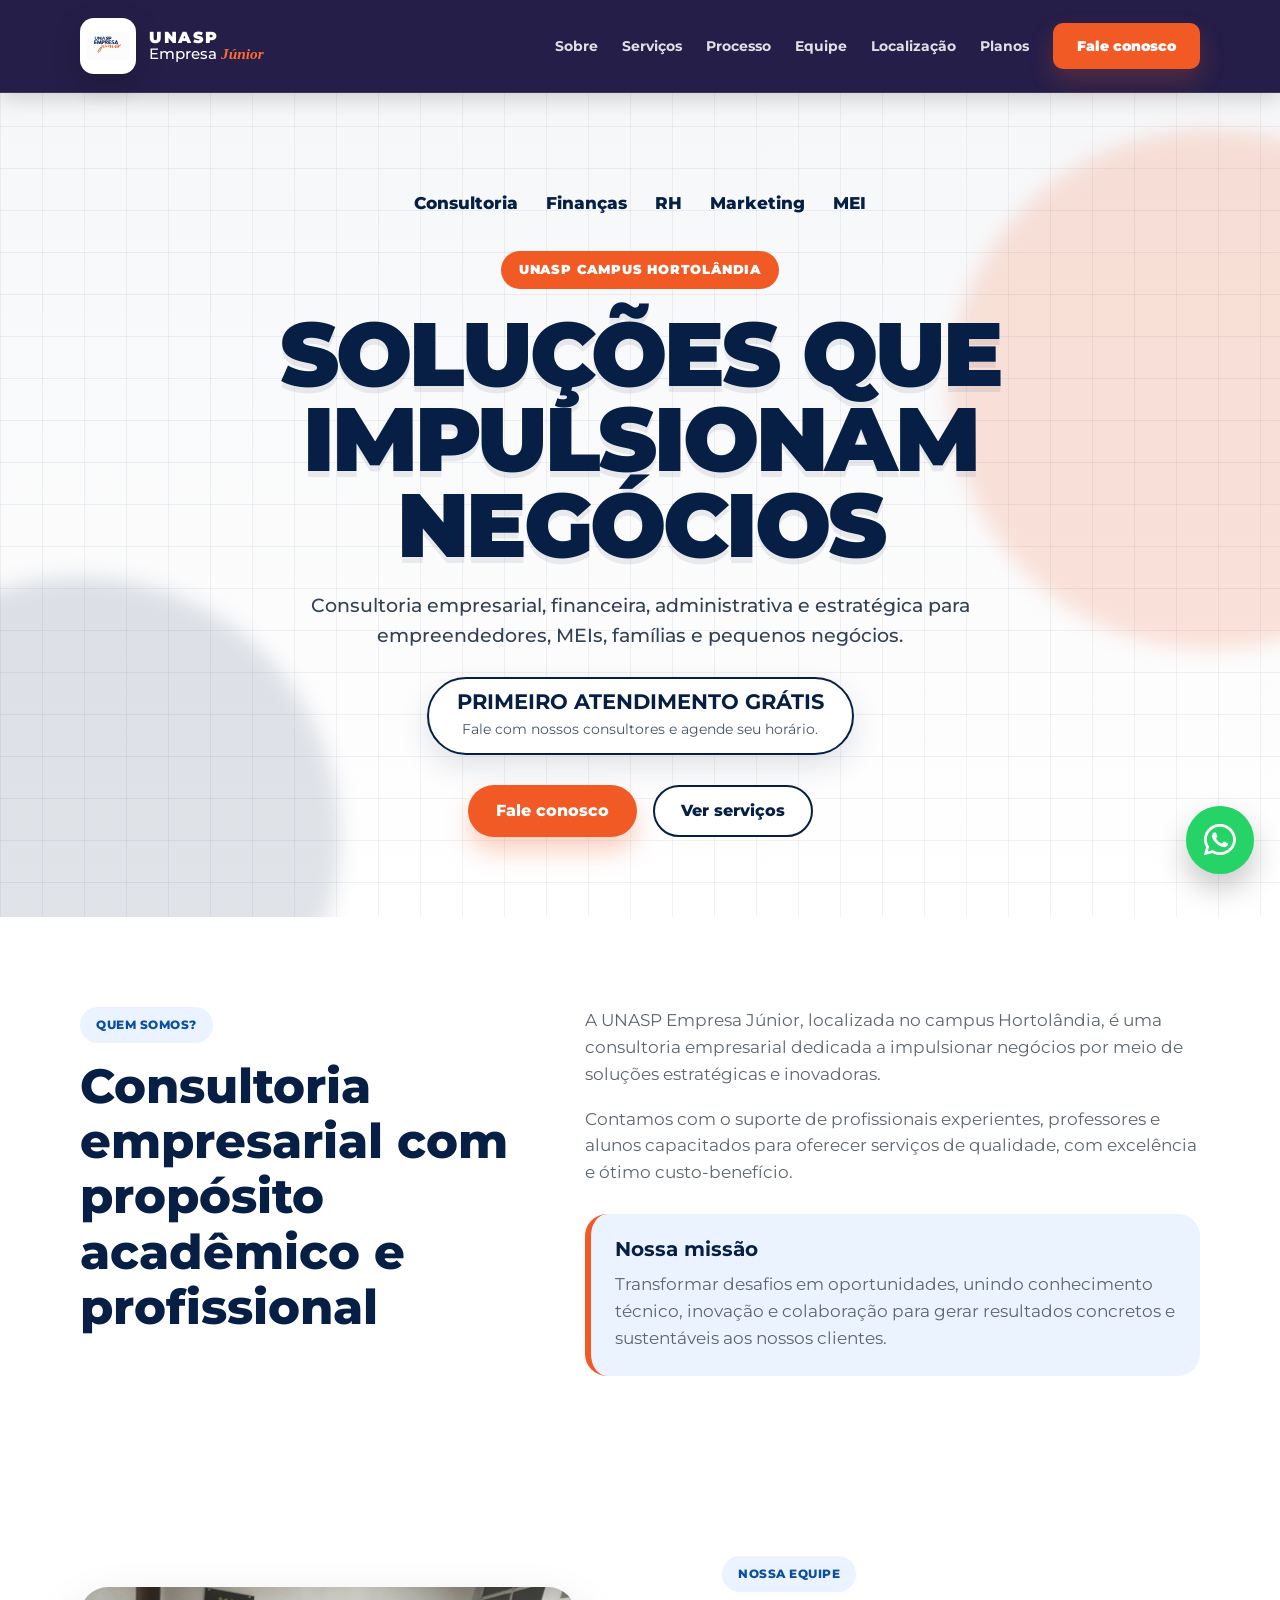
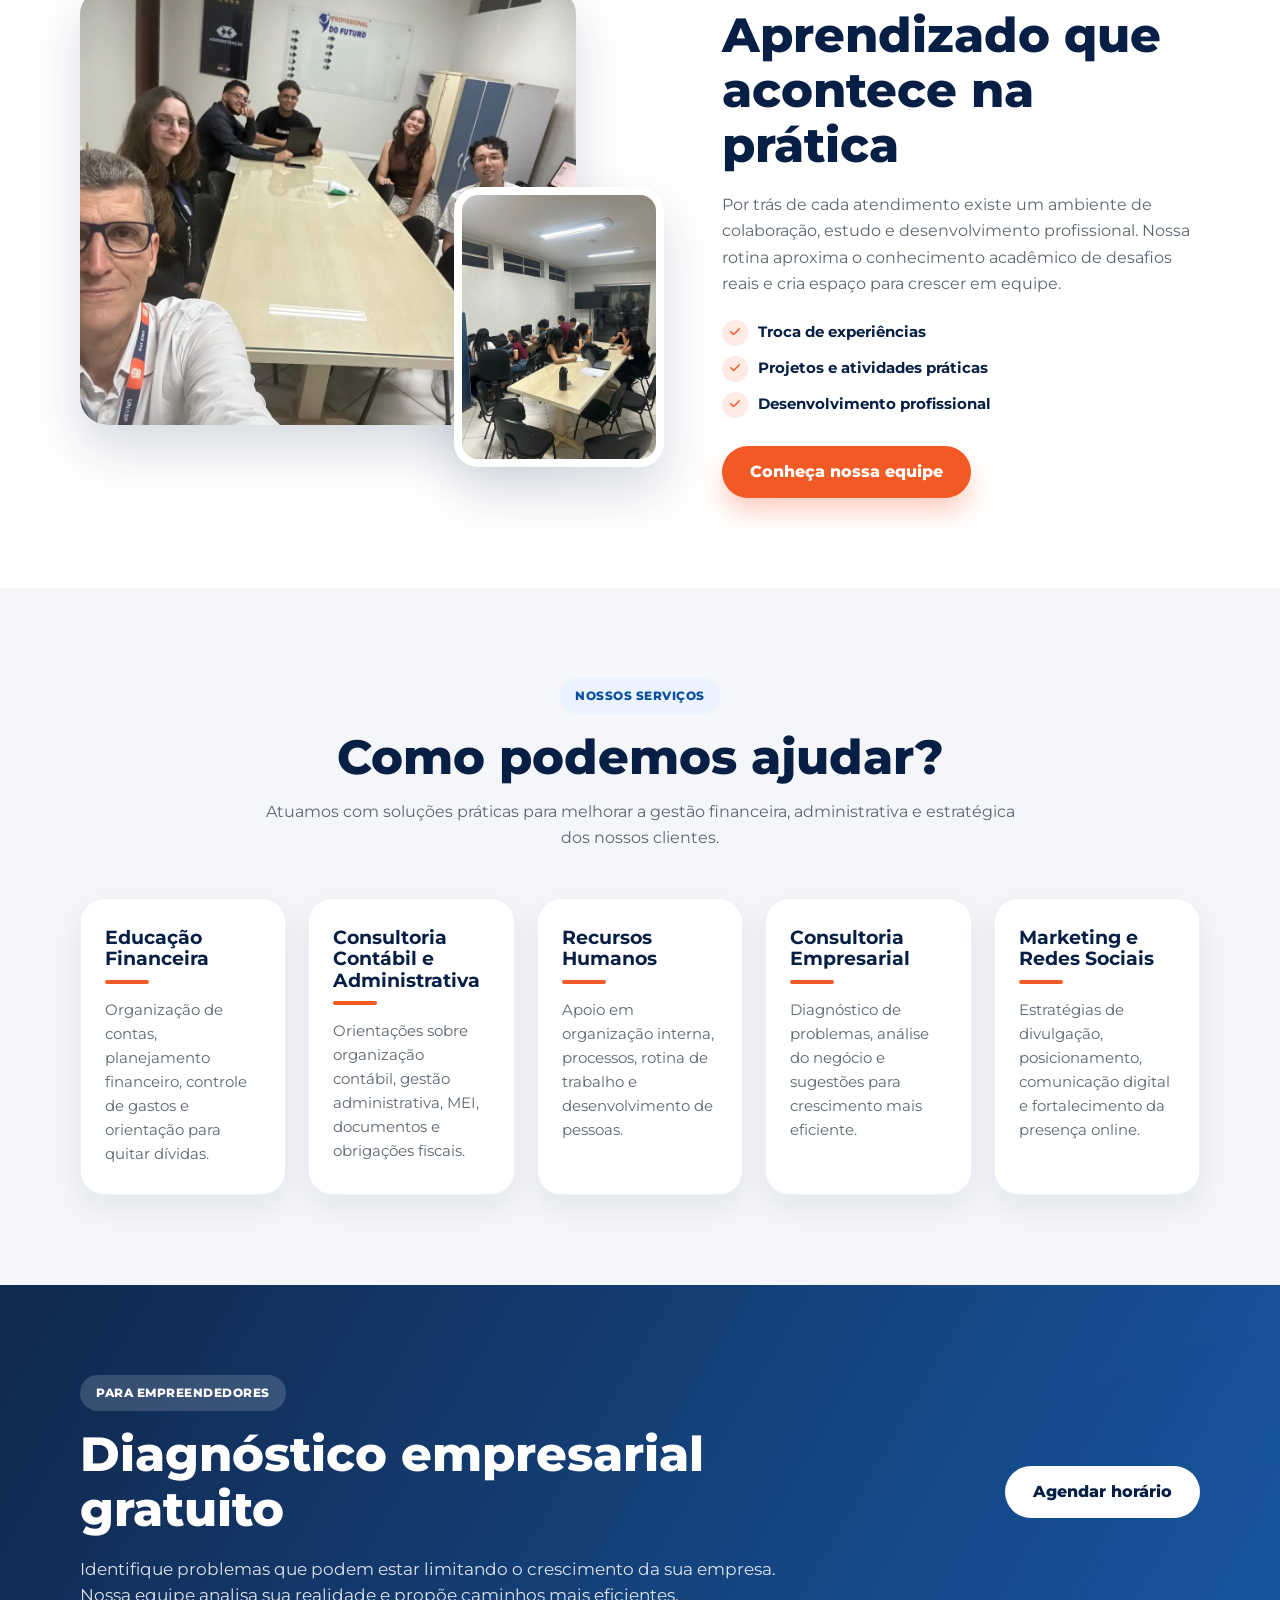
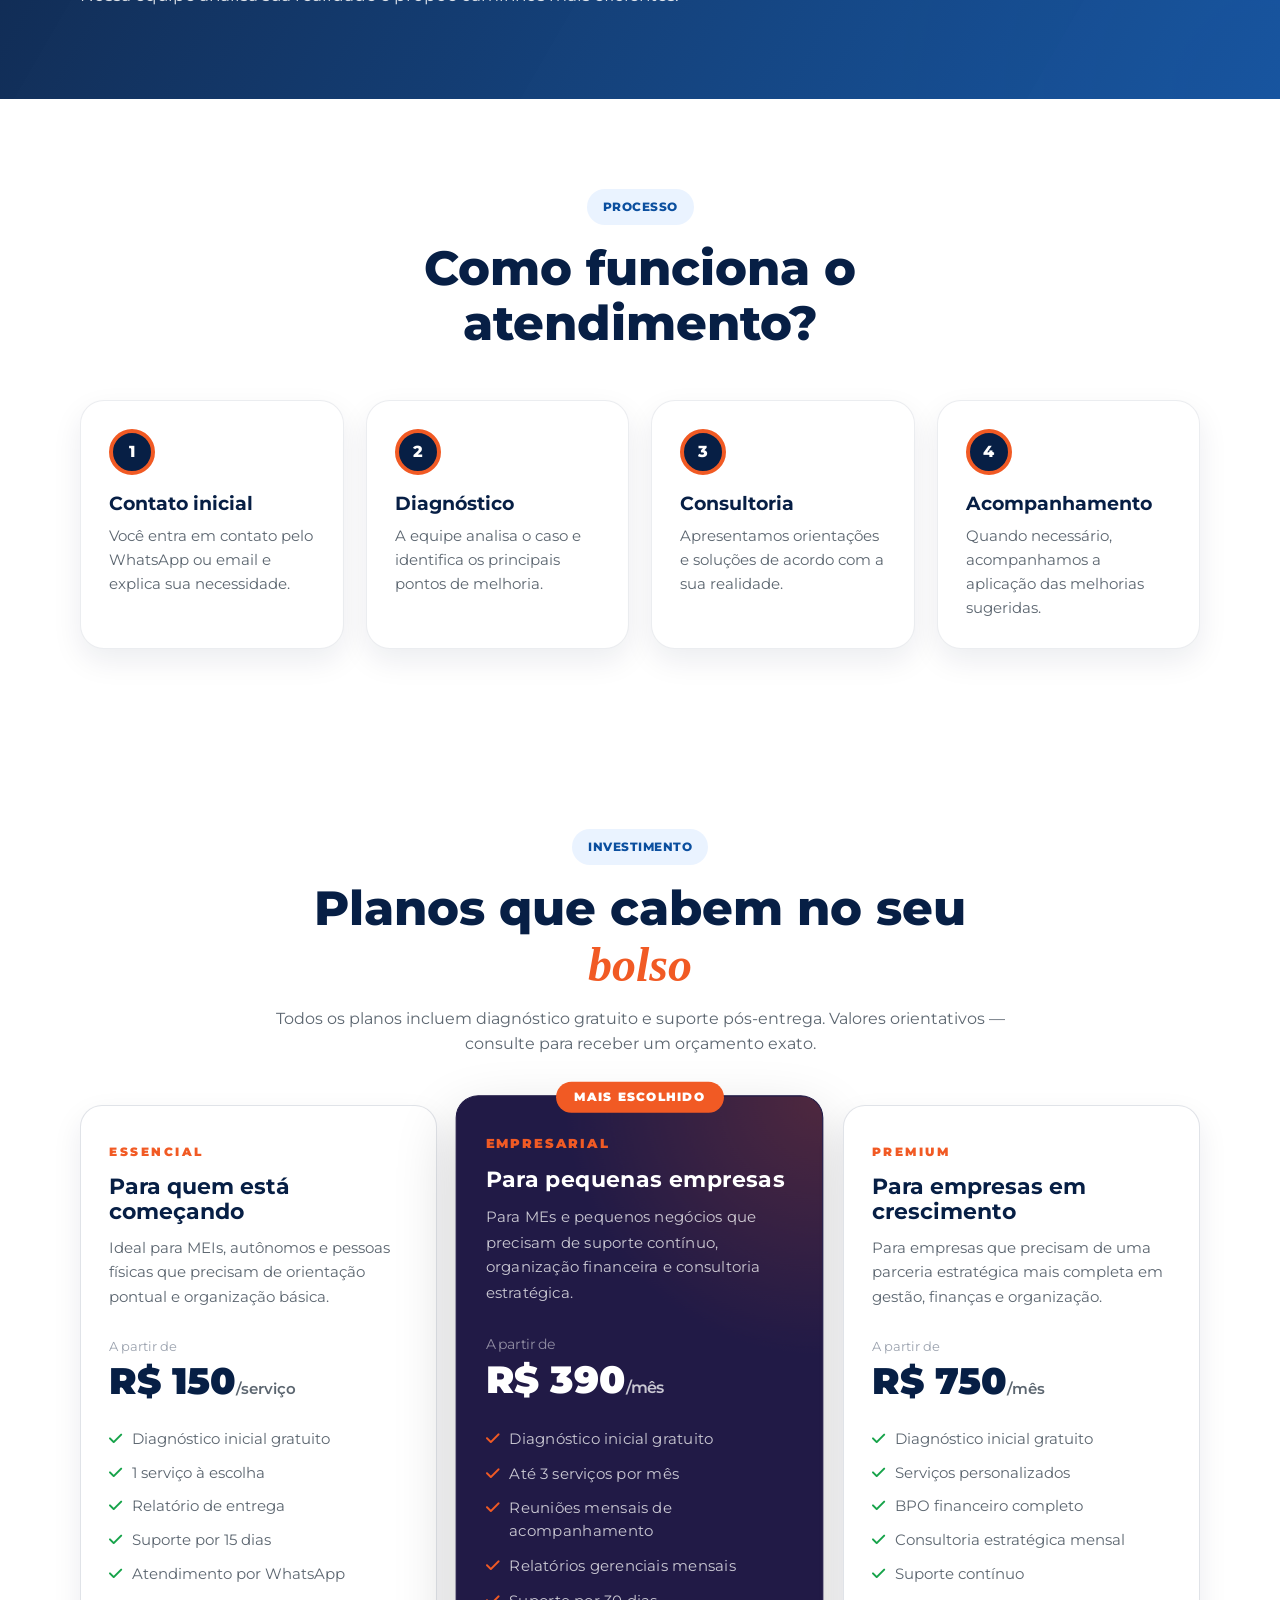
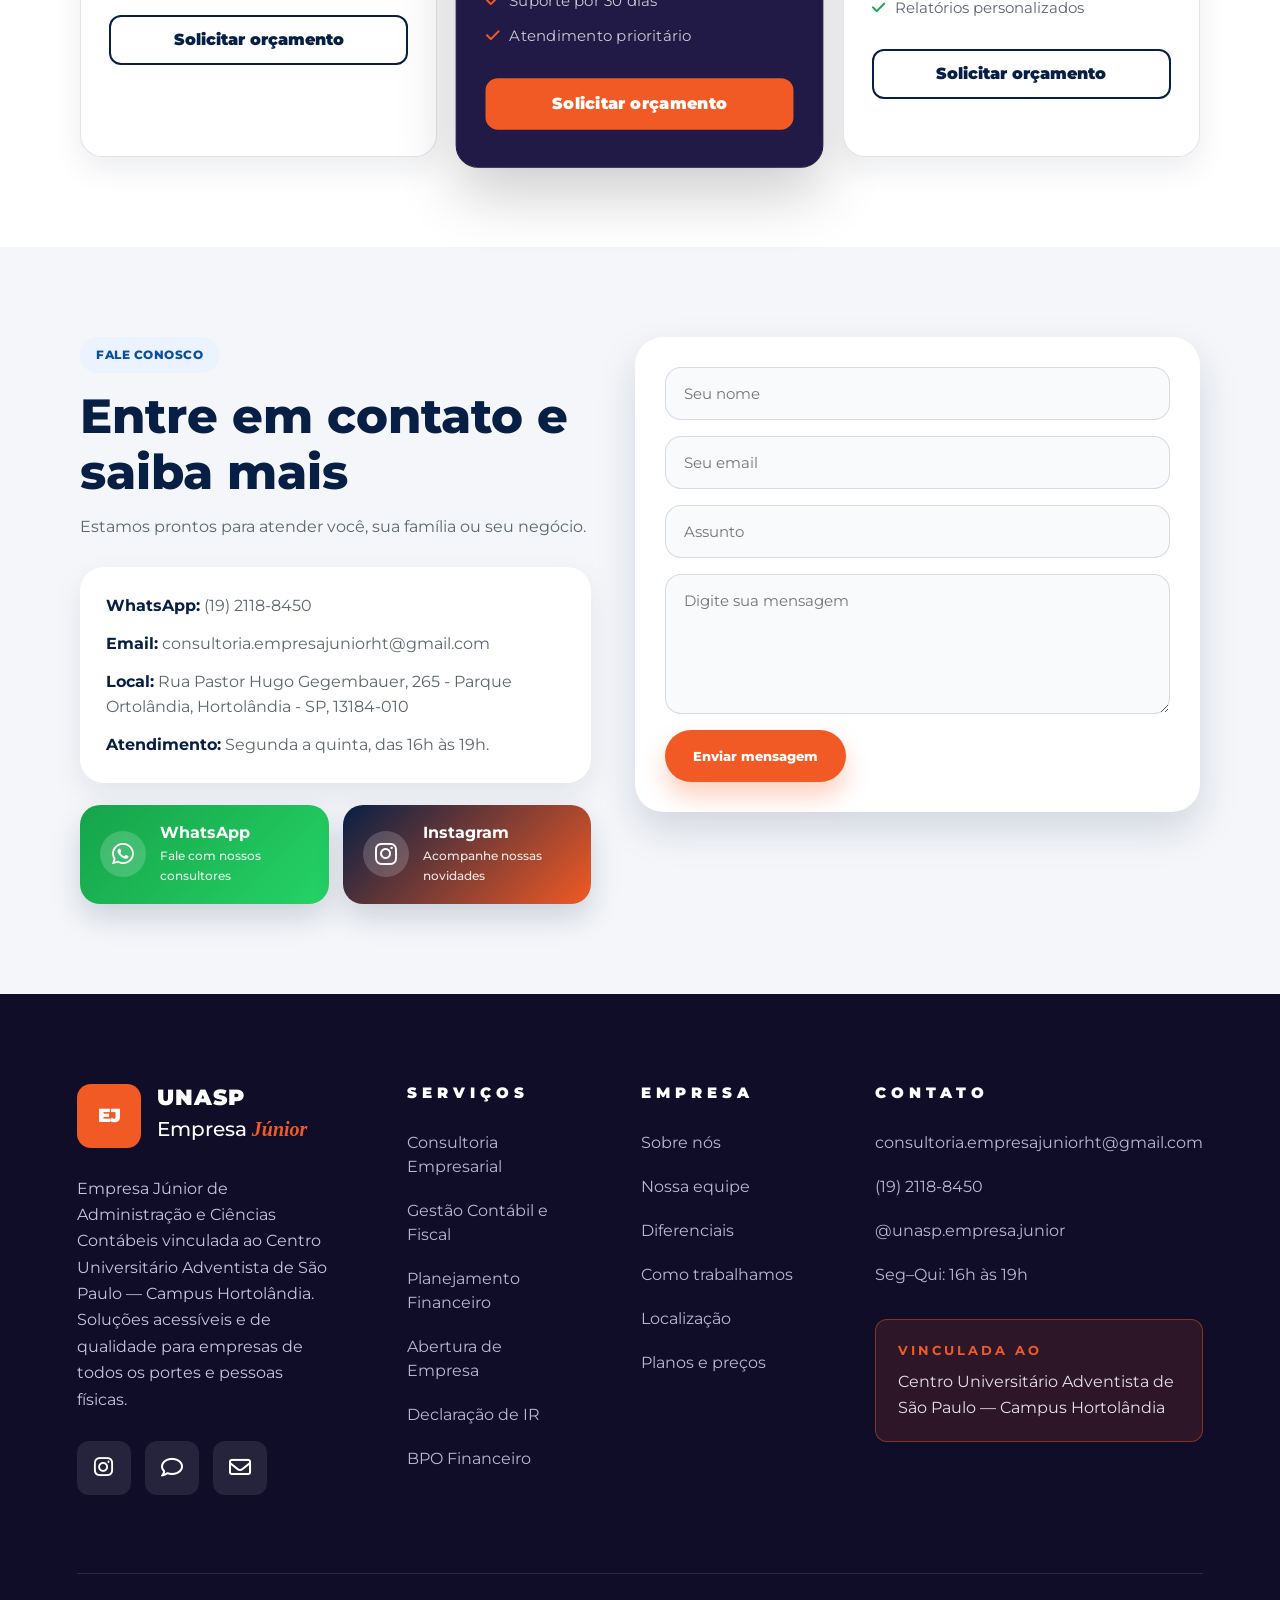
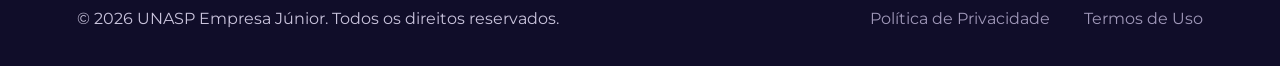
==== commit d8c9b770: "Add files via upload" ====
--- a/index.html
+++ b/index.html
@@ -1,385 +1,436 @@
-<!DOCTYPE html>
-<html lang="pt-BR">
-<head>
-  <meta charset="UTF-8">
-  <meta name="viewport" content="width=device-width, initial-scale=1.0">
-
-  <title>UNASP Empresa Júnior</title>
-
-  <link rel="stylesheet" href="https://cdnjs.cloudflare.com/ajax/libs/font-awesome/6.5.2/css/all.min.css">
-  <link rel="stylesheet" href="style.css">
-</head>
-<body class="home-page">
-
-  <div data-include="components/header.html"></div>
-
-  <main>
-
-    <section class="hero-unasp" id="inicio">
-      <div class="hero-bg-grid"></div>
-
-      <div class="container hero-unasp-content">
-
-        <div class="hero-categorias">
-          <span>Consultoria</span>
-          <span>Finanças</span>
-          <span>RH</span>
-          <span>Marketing</span>
-          <span>MEI</span>
-        </div>
-
-        <div class="hero-chamada">
-          <span class="hero-label">UNASP Campus Hortolândia</span>
-
-          <h1>Soluções que impulsionam negócios</h1>
-
-          <p>
-            Consultoria empresarial, financeira, administrativa e estratégica para
-            empreendedores, MEIs, famílias e pequenos negócios.
-          </p>
-
-          <div class="hero-destaque">
-            <strong>Primeiro atendimento grátis</strong>
-            <span>Fale com nossos consultores e agende seu horário.</span>
-          </div>
-
-          <div class="hero-buttons">
-            <a
-              href="https://wa.me/551921188450?text=Ol%C3%A1%21%20Gostaria%20de%20saber%20mais%20sobre%20os%20servi%C3%A7os%20da%20UNASP%20Empresa%20J%C3%BAnior."
-              class="btn btn-primary"
-              target="_blank"
-              rel="noopener noreferrer"
-            >
-              Fale conosco
-            </a>
-
-            <a href="#servicos" class="btn btn-outline-dark">
-              Ver serviços
-            </a>
-          </div>
-        </div>
-      </div>
-    </section>
-
-    <section class="sobre" id="sobre">
-      <div class="container section-grid">
-        <div>
-          <span class="section-tag">Quem somos?</span>
-          <h2>Consultoria empresarial com propósito acadêmico e profissional</h2>
-        </div>
-
-        <div>
-          <p>
-            A UNASP Empresa Júnior, localizada no campus Hortolândia, é uma consultoria
-            empresarial dedicada a impulsionar negócios por meio de soluções estratégicas
-            e inovadoras.
-          </p>
-
-          <p>
-            Contamos com o suporte de profissionais experientes, professores e alunos
-            capacitados para oferecer serviços de qualidade, com excelência e ótimo
-            custo-benefício.
-          </p>
-
-          <div class="missao-box">
-            <h3>Nossa missão</h3>
-            <p>
-              Transformar desafios em oportunidades, unindo conhecimento técnico,
-              inovação e colaboração para gerar resultados concretos e sustentáveis
-              aos nossos clientes.
-            </p>
-          </div>
-        </div>
-      </div>
-    </section>
-
-    <section class="servicos" id="servicos">
-      <div class="container">
-        <div class="section-title">
-          <span class="section-tag">Nossos serviços</span>
-          <h2>Como podemos ajudar?</h2>
-          <p>
-            Atuamos com soluções práticas para melhorar a gestão financeira,
-            administrativa e estratégica dos nossos clientes.
-          </p>
-        </div>
-
-        <div class="cards">
-          <article class="card">
-            <h3>Educação Financeira</h3>
-            <p>
-              Organização de contas, planejamento financeiro, controle de gastos
-              e orientação para quitar dívidas.
-            </p>
-          </article>
-
-          <article class="card">
-            <h3>Consultoria Contábil e Administrativa</h3>
-            <p>
-              Orientações sobre organização contábil, gestão administrativa, MEI,
-              documentos e obrigações fiscais.
-            </p>
-          </article>
-
-          <article class="card">
-            <h3>Recursos Humanos</h3>
-            <p>
-              Apoio em organização interna, processos, rotina de trabalho e
-              desenvolvimento de pessoas.
-            </p>
-          </article>
-
-          <article class="card">
-            <h3>Consultoria Empresarial</h3>
-            <p>
-              Diagnóstico de problemas, análise do negócio e sugestões para
-              crescimento mais eficiente.
-            </p>
-          </article>
-
-          <article class="card">
-            <h3>Marketing e Redes Sociais</h3>
-            <p>
-              Estratégias de divulgação, posicionamento, comunicação digital
-              e fortalecimento da presença online.
-            </p>
-          </article>
-        </div>
-      </div>
-    </section>
-
-    <section class="diagnostico" id="diagnostico">
-      <div class="container diagnostico-content">
-        <div>
-          <span class="section-tag light">Para empreendedores</span>
-          <h2>Diagnóstico empresarial gratuito</h2>
-          <p>
-            Identifique problemas que podem estar limitando o crescimento da sua empresa.
-            Nossa equipe analisa sua realidade e propõe caminhos mais eficientes.
-          </p>
-        </div>
-
-        <a
-          href="https://wa.me/551921188450?text=Ol%C3%A1%21%20Gostaria%20de%20agendar%20um%20diagn%C3%B3stico%20empresarial%20gratuito%20com%20a%20UNASP%20Empresa%20J%C3%BAnior."
-          class="btn btn-light"
-          target="_blank"
-          rel="noopener noreferrer"
-        >
-          Agendar horário
-        </a>
-      </div>
-    </section>
-
-    <section class="funciona" id="funciona">
-      <div class="container">
-        <div class="section-title">
-          <span class="section-tag">Processo</span>
-          <h2>Como funciona o atendimento?</h2>
-        </div>
-
-        <div class="steps">
-          <article class="step">
-            <span>1</span>
-            <h3>Contato inicial</h3>
-            <p>Você entra em contato pelo WhatsApp ou email e explica sua necessidade.</p>
-          </article>
-
-          <article class="step">
-            <span>2</span>
-            <h3>Diagnóstico</h3>
-            <p>A equipe analisa o caso e identifica os principais pontos de melhoria.</p>
-          </article>
-
-          <article class="step">
-            <span>3</span>
-            <h3>Consultoria</h3>
-            <p>Apresentamos orientações e soluções de acordo com a sua realidade.</p>
-          </article>
-
-          <article class="step">
-            <span>4</span>
-            <h3>Acompanhamento</h3>
-            <p>Quando necessário, acompanhamos a aplicação das melhorias sugeridas.</p>
-          </article>
-        </div>
-      </div>
-    </section>
-
-    <section class="planos" id="planos">
-  <div class="container">
-    <div class="section-title planos-title">
-      <span class="section-tag">Investimento</span>
-      <h2>Planos que cabem no seu <em>bolso</em></h2>
-      <p>
-        Todos os planos incluem diagnóstico gratuito e suporte pós-entrega.
-        Valores orientativos — consulte para receber um orçamento exato.
-      </p>
-    </div>
-
-    <div class="planos-grid">
-
-      <article class="plano-card">
-        <div class="plano-nome">Essencial</div>
-        <h3>Para quem está começando</h3>
-        <p>
-          Ideal para MEIs, autônomos e pessoas físicas que precisam de orientação
-          pontual e organização básica.
-        </p>
-
-        <div class="plano-preco-area">
-          <span>A partir de</span>
-          <strong>R$ 150<small>/serviço</small></strong>
-        </div>
-
-        <ul>
-          <li><i class="fa-solid fa-check"></i> Diagnóstico inicial gratuito</li>
-          <li><i class="fa-solid fa-check"></i> 1 serviço à escolha</li>
-          <li><i class="fa-solid fa-check"></i> Relatório de entrega</li>
-          <li><i class="fa-solid fa-check"></i> Suporte por 15 dias</li>
-          <li><i class="fa-solid fa-check"></i> Atendimento por WhatsApp</li>
-        </ul>
-
-        <a
-          href="https://wa.me/551921188450?text=Ol%C3%A1%21%20Gostaria%20de%20saber%20mais%20sobre%20o%20plano%20Essencial%20da%20UNASP%20Empresa%20J%C3%BAnior."
-          target="_blank"
-          rel="noopener noreferrer"
-          class="plano-btn"
-        >
-          Solicitar orçamento
-        </a>
-      </article>
-
-      <article class="plano-card plano-destaque">
-        <div class="plano-badge">Mais escolhido</div>
-
-        <div class="plano-nome">Empresarial</div>
-        <h3>Para pequenas empresas</h3>
-        <p>
-          Para MEs e pequenos negócios que precisam de suporte contínuo,
-          organização financeira e consultoria estratégica.
-        </p>
-
-        <div class="plano-preco-area">
-          <span>A partir de</span>
-          <strong>R$ 390<small>/mês</small></strong>
-        </div>
-
-        <ul>
-          <li><i class="fa-solid fa-check"></i> Diagnóstico inicial gratuito</li>
-          <li><i class="fa-solid fa-check"></i> Até 3 serviços por mês</li>
-          <li><i class="fa-solid fa-check"></i> Reuniões mensais de acompanhamento</li>
-          <li><i class="fa-solid fa-check"></i> Relatórios gerenciais mensais</li>
-          <li><i class="fa-solid fa-check"></i> Suporte por 30 dias</li>
-          <li><i class="fa-solid fa-check"></i> Atendimento prioritário</li>
-        </ul>
-
-        <a
-          href="https://wa.me/551921188450?text=Ol%C3%A1%21%20Gostaria%20de%20saber%20mais%20sobre%20o%20plano%20Empresarial%20da%20UNASP%20Empresa%20J%C3%BAnior."
-          target="_blank"
-          rel="noopener noreferrer"
-          class="plano-btn"
-        >
-          Solicitar orçamento
-        </a>
-      </article>
-
-      <article class="plano-card">
-        <div class="plano-nome">Premium</div>
-        <h3>Para empresas em crescimento</h3>
-        <p>
-          Para empresas que precisam de uma parceria estratégica mais completa
-          em gestão, finanças e organização.
-        </p>
-
-        <div class="plano-preco-area">
-          <span>A partir de</span>
-          <strong>R$ 750<small>/mês</small></strong>
-        </div>
-
-        <ul>
-          <li><i class="fa-solid fa-check"></i> Diagnóstico inicial gratuito</li>
-          <li><i class="fa-solid fa-check"></i> Serviços personalizados</li>
-          <li><i class="fa-solid fa-check"></i> BPO financeiro completo</li>
-          <li><i class="fa-solid fa-check"></i> Consultoria estratégica mensal</li>
-          <li><i class="fa-solid fa-check"></i> Suporte contínuo</li>
-          <li><i class="fa-solid fa-check"></i> Relatórios personalizados</li>
-        </ul>
-
-        <a
-          href="https://wa.me/551921188450?text=Ol%C3%A1%21%20Gostaria%20de%20saber%20mais%20sobre%20o%20plano%20Premium%20da%20UNASP%20Empresa%20J%C3%BAnior."
-          target="_blank"
-          rel="noopener noreferrer"
-          class="plano-btn"
-        >
-          Solicitar orçamento
-        </a>
-      </article>
-
-    </div>
-  </div>
-</section>
-
-    <section class="contato" id="contato">
-      <div class="container contato-content">
-        <div>
-          <span class="section-tag">Fale conosco</span>
-          <h2>Entre em contato e saiba mais</h2>
-          <p>
-            Estamos prontos para atender você, sua família ou seu negócio.
-          </p>
-
-          <div class="info-contato">
-            <p><strong>WhatsApp:</strong> (19) 2118-8450</p>
-            <p><strong>Email:</strong> consultoria.empresajuniorht@gmail.com</p>
-            <p><strong>Local:</strong> Rua Pastor Hugo Gegembauer, 265 - Parque Ortolândia, Hortolândia - SP, 13184-010</p>
-            <p><strong>Atendimento:</strong> Segunda a quinta, das 16h às 19h.</p>
-          </div>
-
-          <div class="contato-botoes">
-            <a
-              class="contato-btn whatsapp-btn"
-              href="https://wa.me/551921188450?text=Ol%C3%A1%21%20Gostaria%20de%20saber%20mais%20sobre%20os%20servi%C3%A7os%20da%20UNASP%20Empresa%20J%C3%BAnior."
-              target="_blank"
-              rel="noopener noreferrer"
-            >
-              <i class="fa-brands fa-whatsapp"></i>
-              <div>
-                <strong>WhatsApp</strong>
-                <span>Fale com nossos consultores</span>
-              </div>
-            </a>
-
-            <a
-              class="contato-btn instagram-btn"
-              href="https://www.instagram.com/unasp.empresa.junior/"
-              target="_blank"
-              rel="noopener noreferrer"
-            >
-              <i class="fa-brands fa-instagram"></i>
-              <div>
-                <strong>Instagram</strong>
-                <span>Acompanhe nossas novidades</span>
-              </div>
-            </a>
-          </div>
-        </div>
-
-        <form class="form-contato">
-          <input type="text" placeholder="Seu nome">
-          <input type="email" placeholder="Seu email">
-          <input type="text" placeholder="Assunto">
-          <textarea placeholder="Digite sua mensagem"></textarea>
-          <button type="button" class="btn btn-primary">Enviar mensagem</button>
-        </form>
-      </div>
-    </section>
-
-  </main>
-
-  <div data-include="components/footer.html"></div>
-  <div data-include="components/whatsapp.html"></div>
-
-  <script src="componentes.js"></script>
-  <script src="script.js"></script>
-</body>
+<!DOCTYPE html>
+<html lang="pt-BR">
+<head>
+  <meta charset="UTF-8">
+  <meta name="viewport" content="width=device-width, initial-scale=1.0">
+
+  <title>UNASP Empresa Júnior</title>
+  <meta name="description" content="Consultoria empresarial da UNASP Empresa Júnior do Campus Hortolândia para empreendedores, MEIs, famílias e pequenos negócios.">
+
+  <link rel="stylesheet" href="https://cdnjs.cloudflare.com/ajax/libs/font-awesome/6.5.2/css/all.min.css">
+  <link rel="stylesheet" href="assets/css/core/variables.css">
+  <link rel="stylesheet" href="assets/css/core/base.css">
+  <link rel="stylesheet" href="assets/css/components/header.css">
+  <link rel="stylesheet" href="assets/css/components/buttons.css">
+  <link rel="stylesheet" href="assets/css/components/footer.css">
+  <link rel="stylesheet" href="assets/css/components/whatsapp.css">
+  <link rel="stylesheet" href="assets/css/pages/home.css">
+</head>
+<body class="home-page">
+
+  <div data-include="components/header.html"></div>
+
+  <main>
+
+    <section class="hero-unasp" id="inicio">
+      <div class="hero-bg-grid"></div>
+
+      <div class="container hero-unasp-content">
+
+        <div class="hero-categorias">
+          <span>Consultoria</span>
+          <span>Finanças</span>
+          <span>RH</span>
+          <span>Marketing</span>
+          <span>MEI</span>
+        </div>
+
+        <div class="hero-chamada">
+          <span class="hero-label">UNASP Campus Hortolândia</span>
+
+          <h1>Soluções que impulsionam negócios</h1>
+
+          <p>
+            Consultoria empresarial, financeira, administrativa e estratégica para
+            empreendedores, MEIs, famílias e pequenos negócios.
+          </p>
+
+          <div class="hero-destaque">
+            <strong>Primeiro atendimento grátis</strong>
+            <span>Fale com nossos consultores e agende seu horário.</span>
+          </div>
+
+          <div class="hero-buttons">
+            <a
+              href="https://wa.me/551921188450?text=Ol%C3%A1%21%20Gostaria%20de%20saber%20mais%20sobre%20os%20servi%C3%A7os%20da%20UNASP%20Empresa%20J%C3%BAnior."
+              class="btn btn-primary"
+              target="_blank"
+              rel="noopener noreferrer"
+            >
+              Fale conosco
+            </a>
+
+            <a href="#servicos" class="btn btn-outline-dark">
+              Ver serviços
+            </a>
+          </div>
+        </div>
+      </div>
+    </section>
+
+    <section class="sobre" id="sobre">
+      <div class="container section-grid">
+        <div>
+          <span class="section-tag">Quem somos?</span>
+          <h2>Consultoria empresarial com propósito acadêmico e profissional</h2>
+        </div>
+
+        <div>
+          <p>
+            A UNASP Empresa Júnior, localizada no campus Hortolândia, é uma consultoria
+            empresarial dedicada a impulsionar negócios por meio de soluções estratégicas
+            e inovadoras.
+          </p>
+
+          <p>
+            Contamos com o suporte de profissionais experientes, professores e alunos
+            capacitados para oferecer serviços de qualidade, com excelência e ótimo
+            custo-benefício.
+          </p>
+
+          <div class="missao-box">
+            <h3>Nossa missão</h3>
+            <p>
+              Transformar desafios em oportunidades, unindo conhecimento técnico,
+              inovação e colaboração para gerar resultados concretos e sustentáveis
+              aos nossos clientes.
+            </p>
+          </div>
+        </div>
+      </div>
+    </section>
+
+    <section class="equipe-preview" aria-labelledby="equipe-preview-title">
+      <div class="container equipe-preview-grid">
+        <div class="equipe-preview-media">
+          <figure class="equipe-preview-main">
+            <img
+              loading="lazy"
+              src="assets/img/equipe/equipe-reuniao.webp"
+              alt="Grupo da UNASP Empresa Júnior reunido em uma sala de trabalho"
+              width="1280"
+              height="960"
+            >
+          </figure>
+
+          <figure class="equipe-preview-side">
+            <img
+              loading="lazy"
+              src="assets/img/equipe/equipe-rotina-vertical.webp"
+              alt="Estudantes trabalhando juntos na sala da UNASP Empresa Júnior"
+              width="960"
+              height="1280"
+            >
+          </figure>
+        </div>
+
+        <div class="equipe-preview-copy">
+          <span class="section-tag">Nossa equipe</span>
+          <h2 id="equipe-preview-title">Aprendizado que acontece na prática</h2>
+          <p>
+            Por trás de cada atendimento existe um ambiente de colaboração, estudo e
+            desenvolvimento profissional. Nossa rotina aproxima o conhecimento acadêmico
+            de desafios reais e cria espaço para crescer em equipe.
+          </p>
+
+          <div class="equipe-preview-points">
+            <span><i class="fa-solid fa-check"></i> Troca de experiências</span>
+            <span><i class="fa-solid fa-check"></i> Projetos e atividades práticas</span>
+            <span><i class="fa-solid fa-check"></i> Desenvolvimento profissional</span>
+          </div>
+
+          <a href="equipe.html" class="btn btn-primary">Conheça nossa equipe</a>
+        </div>
+      </div>
+    </section>
+
+    <section class="servicos" id="servicos">
+      <div class="container">
+        <div class="section-title">
+          <span class="section-tag">Nossos serviços</span>
+          <h2>Como podemos ajudar?</h2>
+          <p>
+            Atuamos com soluções práticas para melhorar a gestão financeira,
+            administrativa e estratégica dos nossos clientes.
+          </p>
+        </div>
+
+        <div class="cards">
+          <article class="card">
+            <h3>Educação Financeira</h3>
+            <p>
+              Organização de contas, planejamento financeiro, controle de gastos
+              e orientação para quitar dívidas.
+            </p>
+          </article>
+
+          <article class="card">
+            <h3>Consultoria Contábil e Administrativa</h3>
+            <p>
+              Orientações sobre organização contábil, gestão administrativa, MEI,
+              documentos e obrigações fiscais.
+            </p>
+          </article>
+
+          <article class="card">
+            <h3>Recursos Humanos</h3>
+            <p>
+              Apoio em organização interna, processos, rotina de trabalho e
+              desenvolvimento de pessoas.
+            </p>
+          </article>
+
+          <article class="card">
+            <h3>Consultoria Empresarial</h3>
+            <p>
+              Diagnóstico de problemas, análise do negócio e sugestões para
+              crescimento mais eficiente.
+            </p>
+          </article>
+
+          <article class="card">
+            <h3>Marketing e Redes Sociais</h3>
+            <p>
+              Estratégias de divulgação, posicionamento, comunicação digital
+              e fortalecimento da presença online.
+            </p>
+          </article>
+        </div>
+      </div>
+    </section>
+
+    <section class="diagnostico" id="diagnostico">
+      <div class="container diagnostico-content">
+        <div>
+          <span class="section-tag light">Para empreendedores</span>
+          <h2>Diagnóstico empresarial gratuito</h2>
+          <p>
+            Identifique problemas que podem estar limitando o crescimento da sua empresa.
+            Nossa equipe analisa sua realidade e propõe caminhos mais eficientes.
+          </p>
+        </div>
+
+        <a
+          href="https://wa.me/551921188450?text=Ol%C3%A1%21%20Gostaria%20de%20agendar%20um%20diagn%C3%B3stico%20empresarial%20gratuito%20com%20a%20UNASP%20Empresa%20J%C3%BAnior."
+          class="btn btn-light"
+          target="_blank"
+          rel="noopener noreferrer"
+        >
+          Agendar horário
+        </a>
+      </div>
+    </section>
+
+    <section class="funciona" id="funciona">
+      <div class="container">
+        <div class="section-title">
+          <span class="section-tag">Processo</span>
+          <h2>Como funciona o atendimento?</h2>
+        </div>
+
+        <div class="steps">
+          <article class="step">
+            <span>1</span>
+            <h3>Contato inicial</h3>
+            <p>Você entra em contato pelo WhatsApp ou email e explica sua necessidade.</p>
+          </article>
+
+          <article class="step">
+            <span>2</span>
+            <h3>Diagnóstico</h3>
+            <p>A equipe analisa o caso e identifica os principais pontos de melhoria.</p>
+          </article>
+
+          <article class="step">
+            <span>3</span>
+            <h3>Consultoria</h3>
+            <p>Apresentamos orientações e soluções de acordo com a sua realidade.</p>
+          </article>
+
+          <article class="step">
+            <span>4</span>
+            <h3>Acompanhamento</h3>
+            <p>Quando necessário, acompanhamos a aplicação das melhorias sugeridas.</p>
+          </article>
+        </div>
+      </div>
+    </section>
+
+    <section class="planos" id="planos">
+  <div class="container">
+    <div class="section-title planos-title">
+      <span class="section-tag">Investimento</span>
+      <h2>Planos que cabem no seu <em>bolso</em></h2>
+      <p>
+        Todos os planos incluem diagnóstico gratuito e suporte pós-entrega.
+        Valores orientativos — consulte para receber um orçamento exato.
+      </p>
+    </div>
+
+    <div class="planos-grid">
+
+      <article class="plano-card">
+        <div class="plano-nome">Essencial</div>
+        <h3>Para quem está começando</h3>
+        <p>
+          Ideal para MEIs, autônomos e pessoas físicas que precisam de orientação
+          pontual e organização básica.
+        </p>
+
+        <div class="plano-preco-area">
+          <span>A partir de</span>
+          <strong>R$ 150<small>/serviço</small></strong>
+        </div>
+
+        <ul>
+          <li><i class="fa-solid fa-check"></i> Diagnóstico inicial gratuito</li>
+          <li><i class="fa-solid fa-check"></i> 1 serviço à escolha</li>
+          <li><i class="fa-solid fa-check"></i> Relatório de entrega</li>
+          <li><i class="fa-solid fa-check"></i> Suporte por 15 dias</li>
+          <li><i class="fa-solid fa-check"></i> Atendimento por WhatsApp</li>
+        </ul>
+
+        <a
+          href="https://wa.me/551921188450?text=Ol%C3%A1%21%20Gostaria%20de%20saber%20mais%20sobre%20o%20plano%20Essencial%20da%20UNASP%20Empresa%20J%C3%BAnior."
+          target="_blank"
+          rel="noopener noreferrer"
+          class="plano-btn"
+        >
+          Solicitar orçamento
+        </a>
+      </article>
+
+      <article class="plano-card plano-destaque">
+        <div class="plano-badge">Mais escolhido</div>
+
+        <div class="plano-nome">Empresarial</div>
+        <h3>Para pequenas empresas</h3>
+        <p>
+          Para MEs e pequenos negócios que precisam de suporte contínuo,
+          organização financeira e consultoria estratégica.
+        </p>
+
+        <div class="plano-preco-area">
+          <span>A partir de</span>
+          <strong>R$ 390<small>/mês</small></strong>
+        </div>
+
+        <ul>
+          <li><i class="fa-solid fa-check"></i> Diagnóstico inicial gratuito</li>
+          <li><i class="fa-solid fa-check"></i> Até 3 serviços por mês</li>
+          <li><i class="fa-solid fa-check"></i> Reuniões mensais de acompanhamento</li>
+          <li><i class="fa-solid fa-check"></i> Relatórios gerenciais mensais</li>
+          <li><i class="fa-solid fa-check"></i> Suporte por 30 dias</li>
+          <li><i class="fa-solid fa-check"></i> Atendimento prioritário</li>
+        </ul>
+
+        <a
+          href="https://wa.me/551921188450?text=Ol%C3%A1%21%20Gostaria%20de%20saber%20mais%20sobre%20o%20plano%20Empresarial%20da%20UNASP%20Empresa%20J%C3%BAnior."
+          target="_blank"
+          rel="noopener noreferrer"
+          class="plano-btn"
+        >
+          Solicitar orçamento
+        </a>
+      </article>
+
+      <article class="plano-card">
+        <div class="plano-nome">Premium</div>
+        <h3>Para empresas em crescimento</h3>
+        <p>
+          Para empresas que precisam de uma parceria estratégica mais completa
+          em gestão, finanças e organização.
+        </p>
+
+        <div class="plano-preco-area">
+          <span>A partir de</span>
+          <strong>R$ 750<small>/mês</small></strong>
+        </div>
+
+        <ul>
+          <li><i class="fa-solid fa-check"></i> Diagnóstico inicial gratuito</li>
+          <li><i class="fa-solid fa-check"></i> Serviços personalizados</li>
+          <li><i class="fa-solid fa-check"></i> BPO financeiro completo</li>
+          <li><i class="fa-solid fa-check"></i> Consultoria estratégica mensal</li>
+          <li><i class="fa-solid fa-check"></i> Suporte contínuo</li>
+          <li><i class="fa-solid fa-check"></i> Relatórios personalizados</li>
+        </ul>
+
+        <a
+          href="https://wa.me/551921188450?text=Ol%C3%A1%21%20Gostaria%20de%20saber%20mais%20sobre%20o%20plano%20Premium%20da%20UNASP%20Empresa%20J%C3%BAnior."
+          target="_blank"
+          rel="noopener noreferrer"
+          class="plano-btn"
+        >
+          Solicitar orçamento
+        </a>
+      </article>
+
+    </div>
+  </div>
+</section>
+
+    <section class="contato" id="contato">
+      <div class="container contato-content">
+        <div>
+          <span class="section-tag">Fale conosco</span>
+          <h2>Entre em contato e saiba mais</h2>
+          <p>
+            Estamos prontos para atender você, sua família ou seu negócio.
+          </p>
+
+          <div class="info-contato">
+            <p><strong>WhatsApp:</strong> (19) 2118-8450</p>
+            <p><strong>Email:</strong> consultoria.empresajuniorht@gmail.com</p>
+            <p><strong>Local:</strong> Rua Pastor Hugo Gegembauer, 265 - Parque Ortolândia, Hortolândia - SP, 13184-010</p>
+            <p><strong>Atendimento:</strong> Segunda a quinta, das 16h às 19h.</p>
+          </div>
+
+          <div class="contato-botoes">
+            <a
+              class="contato-btn whatsapp-btn"
+              href="https://wa.me/551921188450?text=Ol%C3%A1%21%20Gostaria%20de%20saber%20mais%20sobre%20os%20servi%C3%A7os%20da%20UNASP%20Empresa%20J%C3%BAnior."
+              target="_blank"
+              rel="noopener noreferrer"
+            >
+              <i class="fa-brands fa-whatsapp"></i>
+              <div>
+                <strong>WhatsApp</strong>
+                <span>Fale com nossos consultores</span>
+              </div>
+            </a>
+
+            <a
+              class="contato-btn instagram-btn"
+              href="https://www.instagram.com/unasp.empresa.junior/"
+              target="_blank"
+              rel="noopener noreferrer"
+            >
+              <i class="fa-brands fa-instagram"></i>
+              <div>
+                <strong>Instagram</strong>
+                <span>Acompanhe nossas novidades</span>
+              </div>
+            </a>
+          </div>
+        </div>
+
+        <form class="form-contato" id="contact-form">
+          <input type="text" name="nome" placeholder="Seu nome" autocomplete="name" aria-label="Seu nome" required>
+          <input type="email" name="email" placeholder="Seu email" autocomplete="email" aria-label="Seu email" required>
+          <input type="text" name="assunto" placeholder="Assunto" aria-label="Assunto" required>
+          <textarea name="mensagem" placeholder="Digite sua mensagem" aria-label="Mensagem" required></textarea>
+          <button type="submit" class="btn btn-primary">Enviar mensagem</button>
+        </form>
+      </div>
+    </section>
+
+  </main>
+
+  <div data-include="components/footer.html"></div>
+  <div data-include="components/whatsapp.html"></div>
+
+  <script src="assets/js/components.js"></script>
+  <script src="assets/js/home.js"></script>
+</body>
 </html>
--- a/assets/css/core/variables.css
+++ b/assets/css/core/variables.css
@@ -0,0 +1,44 @@
+/* =========================================================
+   Variáveis e fonte global
+   ========================================================= */
+
+@import url('https://fonts.googleapis.com/css2?family=Montserrat:wght@400;500;600;700;800;900&display=swap');
+
+/* =========================================================
+   UNASP Empresa Júnior
+   Configurações visuais compartilhadas
+   ========================================================= */
+
+/* ================= VARIÁVEIS ================= */
+
+:root {
+  --azul-escuro: #071f45;
+  --azul: #0b4f9f;
+  --azul-medio: #135fae;
+  --azul-claro: #eaf3ff;
+
+  --roxo: #211a46;
+  --roxo-card: rgba(255, 255, 255, 0.055);
+
+  --laranja: #f15a24;
+  --laranja-hover: #ff6a32;
+
+  --branco: #ffffff;
+  --cinza: #f4f6f9;
+  --cinza-2: #f8fafc;
+  --cinza-texto: #5c6670;
+  --texto: #172033;
+
+  --borda: rgba(7, 31, 69, 0.1);
+  --borda-clara: rgba(255, 255, 255, 0.13);
+
+  --sombra: 0 18px 40px rgba(7, 31, 69, 0.14);
+  --sombra-forte: 0 25px 60px rgba(0, 0, 0, 0.22);
+
+  --container: 1120px;
+  --radius-sm: 12px;
+  --radius-md: 18px;
+  --radius-lg: 24px;
+  --radius-xl: 28px;
+  --transicao: 0.3s ease;
+}
--- a/assets/css/core/base.css
+++ b/assets/css/core/base.css
@@ -0,0 +1,121 @@
+/* =========================================================
+   Reset, base e elementos compartilhados
+   ========================================================= */
+
+/* ================= RESET / BASE ================= */
+
+* {
+  margin: 0;
+  padding: 0;
+  box-sizing: border-box;
+}
+
+html {
+  scroll-behavior: smooth;
+}
+
+body {
+  font-family: 'Montserrat', Arial, sans-serif;
+  background: var(--branco);
+  color: var(--texto);
+  line-height: 1.6;
+  overflow-x: hidden;
+}
+
+img {
+  max-width: 100%;
+  display: block;
+}
+
+a {
+  text-decoration: none;
+  color: inherit;
+}
+
+button,
+input,
+textarea {
+  font-family: inherit;
+}
+
+button {
+  cursor: pointer;
+}
+
+.container {
+  width: min(var(--container), 92%);
+  margin: 0 auto;
+}
+
+::selection {
+  background: var(--laranja);
+  color: var(--branco);
+}
+
+/* ================= SEÇÕES GERAIS ================= */
+
+section {
+  padding: 90px 0;
+}
+
+.section-grid {
+  display: grid;
+  grid-template-columns: 0.85fr 1.15fr;
+  gap: 50px;
+  align-items: start;
+}
+
+.section-tag {
+  display: inline-block;
+  background: var(--azul-claro);
+  color: var(--azul);
+  padding: 8px 16px;
+  border-radius: 999px;
+  font-weight: 800;
+  font-size: 0.78rem;
+  letter-spacing: 0.5px;
+  text-transform: uppercase;
+  margin-bottom: 16px;
+}
+
+.section-tag.light {
+  background: rgba(255, 255, 255, 0.16);
+  color: var(--branco);
+}
+
+h1,
+h2,
+h3 {
+  color: var(--azul-escuro);
+  line-height: 1.15;
+}
+
+h2 {
+  font-size: clamp(2rem, 4vw, 3rem);
+  font-weight: 800;
+}
+
+.section-title {
+  text-align: center;
+  max-width: 760px;
+  margin: 0 auto 48px;
+}
+
+.section-title p {
+  color: var(--cinza-texto);
+  margin-top: 14px;
+}
+
+.pagina-interna {
+  background: var(--branco);
+}
+
+@media (max-width: 560px) {
+  section {
+    padding: 70px 0;
+  }
+
+  .container {
+    width: min(100% - 34px, var(--container));
+  }
+}
--- a/assets/css/components/header.css
+++ b/assets/css/components/header.css
@@ -0,0 +1,260 @@
+/* =========================================================
+   Componente: cabeçalho e navegação
+   ========================================================= */
+
+/* ================= TOPO / MENU ================= */
+
+.site-header {
+  position: fixed;
+  top: 0;
+  left: 0;
+  width: 100%;
+  z-index: 2000;
+  padding: 0;
+  background: transparent;
+  transition: var(--transicao);
+}
+
+.main-menu {
+  background: rgba(33, 26, 70, 0.98);
+  backdrop-filter: blur(12px);
+  border-bottom: 1px solid rgba(255, 255, 255, 0.10);
+  box-shadow: 0 4px 22px rgba(0, 0, 0, 0.18);
+  transition: var(--transicao);
+}
+
+.site-header.scrolled .main-menu {
+  background: rgba(18, 15, 44, 0.98);
+  box-shadow: 0 8px 28px rgba(0, 0, 0, 0.24);
+}
+
+.main-menu-content {
+  min-height: 92px;
+  display: flex;
+  align-items: center;
+  justify-content: space-between;
+  gap: 32px;
+  transition: var(--transicao);
+}
+
+.site-header.scrolled .main-menu-content {
+  min-height: 76px;
+}
+
+.logo-area,
+.header-logo {
+  display: inline-flex;
+  align-items: center;
+  gap: 13px;
+  flex-shrink: 0;
+  color: var(--branco);
+}
+
+.header-logo-img {
+  width: 56px;
+  height: 56px;
+  padding: 7px;
+  border-radius: 14px;
+  background: var(--branco);
+  display: flex;
+  align-items: center;
+  justify-content: center;
+  box-shadow: 0 10px 28px rgba(0, 0, 0, 0.22);
+  transition: var(--transicao);
+}
+
+.site-header.scrolled .header-logo-img {
+  width: 50px;
+  height: 50px;
+}
+
+.header-logo-img img {
+  width: 100%;
+  height: 100%;
+  object-fit: contain;
+  padding: 0;
+  background: transparent;
+  border-radius: 8px;
+  box-shadow: none;
+}
+
+.logo-area > img {
+  height: 58px;
+  background: var(--branco);
+  padding: 8px 14px;
+  border-radius: 14px;
+  display: block;
+  box-shadow: 0 10px 24px rgba(7, 31, 69, 0.18);
+}
+
+.header-logo-text {
+  display: flex;
+  flex-direction: column;
+  line-height: 1.05;
+}
+
+.header-logo-text strong {
+  color: var(--branco);
+  font-size: 1rem;
+  font-weight: 900;
+  letter-spacing: 1.5px;
+}
+
+.header-logo-text span {
+  color: var(--branco);
+  font-size: 0.96rem;
+  font-weight: 500;
+}
+
+.header-logo-text em {
+  color: var(--laranja-hover);
+  font-family: Georgia, serif;
+  font-style: italic;
+  font-weight: 700;
+}
+
+.nav {
+  display: flex;
+  align-items: center;
+  gap: 24px;
+}
+
+.nav a {
+  color: rgba(255, 255, 255, 0.86);
+  font-size: 0.88rem;
+  font-weight: 700;
+  transition: var(--transicao);
+  white-space: nowrap;
+}
+
+.nav a:hover,
+.nav a.active {
+  color: var(--laranja-hover);
+}
+
+.nav .nav-cta {
+  background: var(--laranja);
+  color: var(--branco) !important;
+  padding: 12px 24px;
+  border-radius: 10px;
+  font-weight: 900;
+  box-shadow: 0 12px 24px rgba(241, 90, 36, 0.22);
+}
+
+.nav .nav-cta:hover {
+  background: var(--laranja-hover);
+  color: var(--branco) !important;
+  transform: translateY(-2px);
+  box-shadow: 0 16px 30px rgba(241, 90, 36, 0.28);
+}
+
+.menu-btn {
+  display: none;
+  border: none;
+  background: var(--laranja);
+  color: var(--branco);
+  font-size: 1.35rem;
+  width: 46px;
+  height: 46px;
+  border-radius: 12px;
+  cursor: pointer;
+  align-items: center;
+  justify-content: center;
+  transition: var(--transicao);
+}
+
+.menu-btn:hover {
+  background: var(--laranja-hover);
+}
+
+@media (max-width: 900px) {
+  .site-header {
+    position: sticky;
+    padding: 0;
+  }
+
+  .main-menu {
+    background: rgba(33, 26, 70, 0.98);
+    backdrop-filter: blur(12px);
+    box-shadow: 0 4px 22px rgba(0, 0, 0, 0.18);
+    border-bottom: none;
+  }
+
+  .main-menu-content,
+  .site-header.scrolled .main-menu-content {
+    min-height: 78px;
+  }
+
+  .header-logo-img,
+  .site-header.scrolled .header-logo-img {
+    width: 52px;
+    height: 52px;
+    padding: 6px;
+    border-radius: 13px;
+  }
+
+  .header-logo-text strong {
+    font-size: 0.92rem;
+  }
+
+  .header-logo-text span {
+    font-size: 0.88rem;
+  }
+
+  .menu-btn {
+    display: inline-flex;
+  }
+
+  .nav {
+    position: absolute;
+    top: 78px;
+    left: 50%;
+    width: min(calc(100% - 32px), 480px);
+    transform: translateX(-50%);
+    background: rgba(18, 15, 44, 0.98);
+    border: 1px solid rgba(255, 255, 255, 0.1);
+    border-top: none;
+    border-radius: 0 0 18px 18px;
+    flex-direction: column;
+    align-items: flex-start;
+    padding: 22px;
+    gap: 14px;
+    display: none;
+    box-shadow: 0 18px 35px rgba(0, 0, 0, 0.24);
+  }
+
+  .nav.active {
+    display: flex;
+  }
+
+  .nav a {
+    width: 100%;
+    color: rgba(255, 255, 255, 0.86);
+    font-size: 0.95rem;
+    padding: 4px 0;
+  }
+
+  .nav a:hover,
+  .nav a.active {
+    color: var(--laranja-hover);
+  }
+
+  .nav .nav-cta {
+    margin-top: 4px;
+    width: 100%;
+    justify-content: center;
+    display: flex;
+    padding: 13px 20px;
+  }
+}
+
+@media (max-width: 560px) {
+  .header-logo-text {
+    display: none;
+  }
+
+  .header-logo-img {
+    width: 50px;
+    height: 50px;
+  }
+}
--- a/assets/css/components/buttons.css
+++ b/assets/css/components/buttons.css
@@ -0,0 +1,73 @@
+/* =========================================================
+   Componente: botões
+   ========================================================= */
+
+/* ================= BOTÕES ================= */
+
+.btn {
+  display: inline-flex;
+  align-items: center;
+  justify-content: center;
+  min-height: 52px;
+  padding: 0 26px;
+  border-radius: 999px;
+  font-weight: 800;
+  border: 2px solid transparent;
+  cursor: pointer;
+  transition: var(--transicao);
+  text-align: center;
+  gap: 10px;
+}
+
+.btn-primary {
+  background: var(--laranja);
+  color: var(--branco);
+  box-shadow: 0 14px 24px rgba(241, 90, 36, 0.28);
+}
+
+.btn-primary:hover {
+  transform: translateY(-3px);
+  background: var(--laranja-hover);
+  box-shadow: 0 18px 30px rgba(241, 90, 36, 0.35);
+}
+
+.btn-light {
+  background: var(--branco);
+  color: var(--azul-escuro);
+}
+
+.btn-light:hover {
+  background: var(--laranja);
+  color: var(--branco);
+}
+
+.btn-outline-dark {
+  color: var(--azul-escuro);
+  border-color: var(--azul-escuro);
+  background: var(--branco);
+}
+
+.btn-outline-dark:hover {
+  color: var(--branco);
+  background: var(--azul-escuro);
+}
+
+.btn-full {
+  width: 100%;
+}
+
+.btn-outline-light {
+  border-color: rgba(255, 255, 255, 0.7);
+  color: var(--branco);
+}
+
+.btn-outline-light:hover {
+  background: var(--branco);
+  color: var(--roxo);
+}
+
+@media (max-width: 560px) {
+  .btn {
+    width: 100%;
+  }
+}
--- a/assets/css/components/footer.css
+++ b/assets/css/components/footer.css
@@ -0,0 +1,233 @@
+/* =========================================================
+   Componente: rodapé
+   ========================================================= */
+
+/* FOOTER */
+
+.footer {
+  background: #100d29;
+  color: var(--branco);
+  padding: 90px 0 34px;
+}
+
+.footer-container {
+  width: min(1240px, 88%);
+  margin: 0 auto;
+}
+
+.footer-grid {
+  display: grid;
+  grid-template-columns: 1.35fr 0.85fr 0.85fr 1.2fr;
+  gap: 72px;
+  align-items: start;
+}
+
+.footer-brand p {
+  color: #c9c3dc;
+  font-size: 1rem;
+  line-height: 1.65;
+  margin: 28px 0 28px;
+  max-width: 430px;
+}
+
+.footer-logo {
+  display: inline-flex;
+  align-items: center;
+  gap: 16px;
+  color: var(--branco);
+}
+
+.footer-logo-icon {
+  width: 64px;
+  height: 64px;
+  border-radius: 14px;
+  background: var(--laranja);
+  color: var(--branco);
+  display: flex;
+  align-items: center;
+  justify-content: center;
+  font-weight: 900;
+  font-size: 1.2rem;
+  letter-spacing: -1px;
+}
+
+.footer-logo strong {
+  display: block;
+  color: var(--branco);
+  font-size: 1.35rem;
+  font-weight: 900;
+  letter-spacing: 1px;
+  line-height: 1.1;
+}
+
+.footer-logo span {
+  display: block;
+  color: var(--branco);
+  font-size: 1.25rem;
+  font-weight: 500;
+  margin-top: 4px;
+}
+
+.footer-logo em {
+  color: var(--laranja);
+  font-family: Georgia, serif;
+  font-weight: 700;
+}
+
+.footer-social {
+  display: flex;
+  gap: 14px;
+}
+
+.footer-social a {
+  width: 54px;
+  height: 54px;
+  border-radius: 12px;
+  background: rgba(255, 255, 255, 0.09);
+  color: var(--branco);
+  display: flex;
+  align-items: center;
+  justify-content: center;
+  font-size: 1.35rem;
+  transition: 0.25s ease;
+}
+
+.footer-social a:hover {
+  background: var(--laranja);
+  transform: translateY(-4px);
+}
+
+.footer-col h3 {
+  color: var(--branco);
+  font-size: 0.95rem;
+  text-transform: uppercase;
+  letter-spacing: 5px;
+  margin-bottom: 30px;
+  font-weight: 900;
+}
+
+.footer-col ul {
+  list-style: none;
+  display: grid;
+  gap: 20px;
+}
+
+.footer-col a,
+.footer-col li {
+  color: #bdb6d2;
+  font-size: 1rem;
+  line-height: 1.5;
+  transition: 0.25s ease;
+}
+
+.footer-col a:hover {
+  color: var(--laranja);
+}
+
+.footer-badge {
+  margin-top: 32px;
+  padding: 20px 22px;
+  border-radius: 12px;
+  background: rgba(241, 90, 36, 0.12);
+  border: 1px solid rgba(241, 90, 36, 0.45);
+}
+
+.footer-badge strong {
+  display: block;
+  color: var(--laranja);
+  font-size: 0.82rem;
+  text-transform: uppercase;
+  letter-spacing: 3px;
+  margin-bottom: 8px;
+}
+
+.footer-badge span {
+  color: #e4dfee;
+  line-height: 1.55;
+}
+
+.footer-bottom {
+  margin-top: 78px;
+  padding-top: 32px;
+  border-top: 1px solid rgba(255, 255, 255, 0.11);
+  display: flex;
+  justify-content: space-between;
+  align-items: center;
+  gap: 28px;
+}
+
+.footer-bottom p {
+  color: #c9c3dc;
+  text-align: left;
+}
+
+.footer-bottom div {
+  display: flex;
+  gap: 34px;
+}
+
+.footer-bottom a {
+  color: #9f97b8;
+  transition: 0.25s ease;
+}
+
+.footer-bottom a:hover {
+  color: var(--laranja);
+}
+
+@media (max-width: 1050px) {
+  .footer-grid {
+    grid-template-columns: repeat(2, 1fr);
+    gap: 52px;
+  }
+}
+
+@media (max-width: 700px) {
+  .footer {
+    padding: 70px 0 30px;
+  }
+
+  .footer-grid {
+    grid-template-columns: 1fr;
+    gap: 42px;
+  }
+
+  .footer-brand p {
+    max-width: none;
+  }
+
+  .footer-bottom {
+    flex-direction: column;
+    align-items: flex-start;
+    margin-top: 54px;
+  }
+
+  .footer-bottom div {
+    flex-direction: column;
+    gap: 12px;
+  }
+}
+
+@media (max-width: 560px) {
+  .footer-container {
+    width: min(100% - 32px, 1240px);
+  }
+
+  .footer-logo-icon {
+    width: 58px;
+    height: 58px;
+  }
+
+  .footer-logo strong {
+    font-size: 1.18rem;
+  }
+
+  .footer-logo span {
+    font-size: 1.08rem;
+  }
+
+  .footer-social a {
+    width: 48px;
+    height: 48px;
+  }
+}
--- a/assets/css/components/whatsapp.css
+++ b/assets/css/components/whatsapp.css
@@ -0,0 +1,79 @@
+/* =========================================================
+   Componente: botão flutuante do WhatsApp
+   ========================================================= */
+
+/* ================= BOTÃO FLUTUANTE WHATSAPP ================= */
+
+.whatsapp-float {
+  position: fixed;
+  right: 26px;
+  bottom: 26px;
+  width: 68px;
+  height: 68px;
+  background: #25d366;
+  color: var(--branco);
+  border-radius: 50%;
+  z-index: 3000;
+  display: flex;
+  align-items: center;
+  justify-content: center;
+  font-size: 2.25rem;
+  box-shadow: 0 14px 30px rgba(0, 0, 0, 0.22);
+  transition: var(--transicao);
+}
+
+.whatsapp-float::before {
+  content: "";
+  position: absolute;
+  inset: 0;
+  border-radius: 50%;
+  background: rgba(37, 211, 102, 0.38);
+  z-index: -1;
+  animation: whatsapp-pulse 1.8s infinite;
+}
+
+.whatsapp-float i {
+  animation: whatsapp-icon-pulse 1.8s infinite;
+}
+
+.whatsapp-float:hover {
+  transform: translateY(-5px) scale(1.04);
+  background: #20c45d;
+}
+
+@keyframes whatsapp-pulse {
+  0% {
+    transform: scale(1);
+    opacity: 0.75;
+  }
+
+  70% {
+    transform: scale(1.55);
+    opacity: 0;
+  }
+
+  100% {
+    transform: scale(1.55);
+    opacity: 0;
+  }
+}
+
+@keyframes whatsapp-icon-pulse {
+  0%, 100% {
+    transform: scale(1);
+  }
+
+  50% {
+    transform: scale(1.08);
+  }
+}
+
+@media (max-width: 560px) {
+  .whatsapp-float {
+    width: 60px;
+    height: 60px;
+    font-size: 2rem;
+    right: 18px;
+    bottom: 18px;
+  }
+}
--- a/assets/css/pages/home.css
+++ b/assets/css/pages/home.css
@@ -0,0 +1,834 @@
+/* =========================================================
+   Página: Home
+   ========================================================= */
+
+.sobre,
+.equipe-preview,
+.servicos,
+.diagnostico,
+.funciona,
+.planos,
+.contato {
+  scroll-margin-top: 145px;
+}
+
+/* ================= HERO HOME ================= */
+
+.hero-unasp {
+  min-height: 100vh;
+  position: relative;
+  overflow: hidden;
+  padding-top: 190px;
+  padding-bottom: 80px;
+  display: flex;
+  align-items: center;
+  background: linear-gradient(180deg, #f5f6f8 0%, #ffffff 100%);
+}
+
+.hero-bg-grid {
+  position: absolute;
+  inset: 0;
+  background-image:
+    linear-gradient(rgba(7, 31, 69, 0.07) 1px, transparent 1px),
+    linear-gradient(90deg, rgba(7, 31, 69, 0.07) 1px, transparent 1px);
+  background-size: 42px 42px;
+  opacity: 0.8;
+}
+
+.hero-unasp::before {
+  content: "";
+  position: absolute;
+  width: 520px;
+  height: 520px;
+  background: rgba(241, 90, 36, 0.16);
+  border-radius: 50%;
+  right: -190px;
+  top: 130px;
+  filter: blur(10px);
+}
+
+.hero-unasp::after {
+  content: "";
+  position: absolute;
+  width: 520px;
+  height: 520px;
+  background: rgba(7, 31, 69, 0.12);
+  border-radius: 50%;
+  left: -180px;
+  bottom: -180px;
+  filter: blur(10px);
+}
+
+.hero-unasp-content {
+  position: relative;
+  z-index: 2;
+  text-align: center;
+}
+
+.hero-categorias {
+  display: flex;
+  justify-content: center;
+  flex-wrap: wrap;
+  gap: 28px;
+  margin-bottom: 34px;
+}
+
+.hero-categorias span {
+  color: var(--azul-escuro);
+  font-weight: 800;
+  font-size: 1.05rem;
+}
+
+.hero-chamada {
+  max-width: 880px;
+  margin: 0 auto;
+}
+
+.hero-label {
+  display: inline-block;
+  background: var(--laranja);
+  color: var(--branco);
+  padding: 9px 18px;
+  border-radius: 999px;
+  font-size: 0.8rem;
+  font-weight: 900;
+  text-transform: uppercase;
+  letter-spacing: 0.8px;
+  margin-bottom: 22px;
+}
+
+.hero-chamada h1 {
+  color: var(--azul-escuro);
+  font-size: clamp(3rem, 7vw, 6.4rem);
+  line-height: 0.95;
+  font-weight: 900;
+  text-transform: uppercase;
+  letter-spacing: -3px;
+  margin-bottom: 24px;
+  text-shadow: 0 6px 0 rgba(7, 31, 69, 0.08);
+}
+
+.hero-chamada p {
+  color: #334155;
+  max-width: 760px;
+  margin: 0 auto 26px;
+  font-size: 1.18rem;
+  font-weight: 500;
+}
+
+.hero-destaque {
+  width: fit-content;
+  margin: 0 auto 30px;
+  background: var(--branco);
+  border: 2px solid var(--azul-escuro);
+  border-radius: 999px;
+  padding: 12px 28px;
+  box-shadow: 0 12px 30px rgba(7, 31, 69, 0.12);
+}
+
+.hero-destaque strong {
+  display: block;
+  color: var(--azul-escuro);
+  font-size: 1.3rem;
+  text-transform: uppercase;
+  line-height: 1.1;
+}
+
+.hero-destaque span {
+  display: block;
+  color: #475569;
+  font-size: 0.9rem;
+  margin-top: 4px;
+}
+
+.hero-buttons {
+  display: flex;
+  justify-content: center;
+  flex-wrap: wrap;
+  gap: 16px;
+}
+
+
+/* ================= SOBRE ================= */
+
+.sobre p {
+  font-size: 1.05rem;
+  color: var(--cinza-texto);
+  margin-bottom: 18px;
+}
+
+.missao-box {
+  margin-top: 28px;
+  background: var(--azul-claro);
+  border-left: 6px solid var(--laranja);
+  padding: 24px;
+  border-radius: 22px;
+}
+
+.missao-box h3 {
+  color: var(--azul-escuro);
+  font-size: 1.25rem;
+  margin-bottom: 10px;
+}
+
+.missao-box p {
+  margin-bottom: 0;
+}
+
+/* ================= EQUIPE / BASTIDORES ================= */
+
+.equipe-preview {
+  background: var(--branco);
+}
+
+.equipe-preview-grid {
+  display: grid;
+  grid-template-columns: 1.1fr 0.9fr;
+  gap: 58px;
+  align-items: center;
+}
+
+.equipe-preview-media {
+  position: relative;
+  min-height: 480px;
+}
+
+.equipe-preview-main,
+.equipe-preview-side {
+  margin: 0;
+  overflow: hidden;
+  background: var(--cinza);
+  box-shadow: 0 24px 52px rgba(7, 31, 69, 0.16);
+}
+
+.equipe-preview-main {
+  position: absolute;
+  inset: 0 88px 42px 0;
+  border-radius: 28px;
+}
+
+.equipe-preview-side {
+  position: absolute;
+  width: 210px;
+  height: 280px;
+  right: 0;
+  bottom: 0;
+  border: 8px solid var(--branco);
+  border-radius: 24px;
+}
+
+.equipe-preview-main img,
+.equipe-preview-side img {
+  width: 100%;
+  height: 100%;
+  object-fit: cover;
+}
+
+.equipe-preview-copy h2 {
+  margin-bottom: 18px;
+}
+
+.equipe-preview-copy > p {
+  color: var(--cinza-texto);
+  font-size: 1.02rem;
+  margin-bottom: 24px;
+}
+
+.equipe-preview-points {
+  display: grid;
+  gap: 10px;
+  margin-bottom: 28px;
+}
+
+.equipe-preview-points span {
+  display: flex;
+  align-items: center;
+  gap: 10px;
+  color: var(--azul-escuro);
+  font-size: 0.92rem;
+  font-weight: 700;
+}
+
+.equipe-preview-points i {
+  width: 26px;
+  height: 26px;
+  border-radius: 50%;
+  display: inline-flex;
+  align-items: center;
+  justify-content: center;
+  background: rgba(241, 90, 36, 0.12);
+  color: var(--laranja);
+  font-size: 0.72rem;
+}
+
+/* ================= SERVIÇOS ================= */
+
+.servicos {
+  background: var(--cinza);
+}
+
+.cards {
+  display: grid;
+  grid-template-columns: repeat(5, 1fr);
+  gap: 22px;
+}
+
+.card {
+  background: var(--branco);
+  padding: 28px 24px;
+  border-radius: var(--radius-lg);
+  box-shadow: 0 12px 30px rgba(7, 31, 69, 0.08);
+  border: 1px solid rgba(7, 31, 69, 0.06);
+  transition: var(--transicao);
+  min-height: 230px;
+}
+
+.card:hover {
+  transform: translateY(-8px);
+  box-shadow: var(--sombra);
+}
+
+.card h3 {
+  color: var(--azul-escuro);
+  font-size: 1.16rem;
+  margin-bottom: 14px;
+  position: relative;
+  padding-bottom: 14px;
+}
+
+.card h3::after {
+  content: "";
+  width: 44px;
+  height: 4px;
+  background: var(--laranja);
+  border-radius: 999px;
+  position: absolute;
+  left: 0;
+  bottom: 0;
+}
+
+.card p {
+  color: var(--cinza-texto);
+  font-size: 0.94rem;
+}
+
+/* ================= DIAGNÓSTICO ================= */
+
+.diagnostico {
+  background:
+    linear-gradient(120deg, rgba(7, 31, 69, 0.96), rgba(11, 79, 159, 0.95)),
+    radial-gradient(circle at bottom right, rgba(241, 90, 36, 0.4), transparent 32%);
+  color: var(--branco);
+}
+
+.diagnostico-content {
+  display: flex;
+  align-items: center;
+  justify-content: space-between;
+  gap: 38px;
+}
+
+.diagnostico h2 {
+  color: var(--branco);
+  max-width: 660px;
+  margin-bottom: 18px;
+}
+
+.diagnostico p {
+  color: rgba(255, 255, 255, 0.86);
+  max-width: 720px;
+  font-size: 1.05rem;
+}
+
+/* ================= COMO FUNCIONA ================= */
+
+.steps {
+  display: grid;
+  grid-template-columns: repeat(4, 1fr);
+  gap: 22px;
+}
+
+.step {
+  background: var(--branco);
+  border: 1px solid rgba(7, 31, 69, 0.08);
+  padding: 28px;
+  border-radius: var(--radius-lg);
+  box-shadow: 0 12px 30px rgba(7, 31, 69, 0.08);
+}
+
+.step span {
+  width: 46px;
+  height: 46px;
+  background: var(--azul-escuro);
+  color: var(--branco);
+  display: inline-flex;
+  align-items: center;
+  justify-content: center;
+  border-radius: 50%;
+  font-weight: 800;
+  margin-bottom: 18px;
+  border: 4px solid var(--laranja);
+}
+
+.step h3 {
+  color: var(--azul-escuro);
+  margin-bottom: 10px;
+}
+
+.step p {
+  color: var(--cinza-texto);
+  font-size: 0.94rem;
+}
+
+/* ================= PLANOS ================= */
+
+.planos {
+  background: var(--branco);
+}
+
+.planos-title h2 em {
+  color: var(--laranja);
+  font-family: Georgia, serif;
+  font-style: italic;
+  font-weight: 700;
+}
+
+.planos-grid {
+  display: grid;
+  grid-template-columns: repeat(3, 1fr);
+  gap: 24px;
+  align-items: stretch;
+}
+
+.plano-card {
+  position: relative;
+  background: var(--branco);
+  border: 1.5px solid rgba(7, 31, 69, 0.12);
+  border-radius: 22px;
+  padding: 36px 28px;
+  box-shadow: 0 12px 30px rgba(7, 31, 69, 0.08);
+  transition: var(--transicao);
+}
+
+.plano-card:hover {
+  transform: translateY(-6px);
+  box-shadow: var(--sombra);
+}
+
+.plano-card h3 {
+  color: var(--azul-escuro);
+  font-size: 1.35rem;
+  margin-bottom: 12px;
+}
+
+.plano-card p {
+  color: var(--cinza-texto);
+  font-size: 0.94rem;
+  line-height: 1.65;
+  margin-bottom: 26px;
+}
+
+.plano-nome {
+  color: var(--laranja);
+  font-size: 0.78rem;
+  font-weight: 900;
+  text-transform: uppercase;
+  letter-spacing: 2.5px;
+  margin-bottom: 12px;
+}
+
+.plano-preco-area {
+  margin-bottom: 28px;
+}
+
+.plano-preco-area span {
+  display: block;
+  color: #9ca3af;
+  font-size: 0.82rem;
+  margin-bottom: 6px;
+}
+
+.plano-preco-area strong {
+  display: block;
+  color: var(--azul-escuro);
+  font-size: 2.3rem;
+  font-weight: 900;
+  line-height: 1;
+}
+
+.plano-preco-area small {
+  color: var(--cinza-texto);
+  font-size: 0.95rem;
+  font-weight: 600;
+}
+
+.plano-card ul {
+  list-style: none;
+  display: grid;
+  gap: 12px;
+  margin-bottom: 30px;
+}
+
+.plano-card li {
+  display: flex;
+  align-items: flex-start;
+  gap: 10px;
+  color: var(--cinza-texto);
+  font-size: 0.94rem;
+  line-height: 1.45;
+}
+
+.plano-card li i {
+  color: #16a34a;
+  margin-top: 3px;
+}
+
+.plano-btn {
+  width: 100%;
+  min-height: 50px;
+  border-radius: 12px;
+  border: 2px solid var(--azul-escuro);
+  color: var(--azul-escuro);
+  background: transparent;
+  font-weight: 900;
+  display: flex;
+  align-items: center;
+  justify-content: center;
+  text-align: center;
+  transition: var(--transicao);
+}
+
+.plano-btn:hover {
+  background: var(--azul-escuro);
+  color: var(--branco);
+}
+
+.plano-destaque {
+  background:
+    radial-gradient(circle at top right, rgba(241, 90, 36, 0.22), transparent 34%),
+    var(--roxo);
+  border-color: var(--roxo);
+  color: var(--branco);
+  transform: scale(1.03);
+  box-shadow: 0 25px 60px rgba(0, 0, 0, 0.2);
+}
+
+.plano-destaque:hover {
+  transform: scale(1.03) translateY(-6px);
+}
+
+.plano-destaque h3,
+.plano-destaque .plano-preco-area strong {
+  color: var(--branco);
+}
+
+.plano-destaque p,
+.plano-destaque li,
+.plano-destaque .plano-preco-area small {
+  color: rgba(255, 255, 255, 0.76);
+}
+
+.plano-destaque .plano-preco-area span {
+  color: rgba(255, 255, 255, 0.5);
+}
+
+.plano-destaque li i {
+  color: var(--laranja);
+}
+
+.plano-destaque .plano-btn {
+  background: var(--laranja);
+  border-color: var(--laranja);
+  color: var(--branco);
+}
+
+.plano-destaque .plano-btn:hover {
+  background: var(--laranja-hover);
+  border-color: var(--laranja-hover);
+}
+
+.plano-badge {
+  position: absolute;
+  top: -14px;
+  left: 50%;
+  transform: translateX(-50%);
+  background: var(--laranja);
+  color: var(--branco);
+  font-size: 0.72rem;
+  font-weight: 900;
+  text-transform: uppercase;
+  letter-spacing: 1px;
+  padding: 6px 18px;
+  border-radius: 999px;
+  white-space: nowrap;
+}
+
+
+/* ================= CONTATO ================= */
+
+.contato {
+  background: var(--cinza);
+}
+
+.contato-content {
+  display: grid;
+  grid-template-columns: 0.95fr 1.05fr;
+  gap: 44px;
+  align-items: start;
+}
+
+.contato p {
+  color: var(--cinza-texto);
+  margin-top: 14px;
+}
+
+.info-contato {
+  margin-top: 28px;
+  background: var(--branco);
+  padding: 26px;
+  border-radius: var(--radius-lg);
+  box-shadow: 0 12px 30px rgba(7, 31, 69, 0.08);
+}
+
+.info-contato p {
+  margin-top: 0;
+  margin-bottom: 12px;
+}
+
+.info-contato p:last-child {
+  margin-bottom: 0;
+}
+
+.info-contato strong {
+  color: var(--azul-escuro);
+}
+
+.contato-botoes {
+  margin-top: 22px;
+  display: grid;
+  grid-template-columns: repeat(2, 1fr);
+  gap: 14px;
+}
+
+.contato-btn {
+  display: flex;
+  align-items: center;
+  gap: 14px;
+  padding: 18px 20px;
+  border-radius: 20px;
+  color: var(--branco);
+  font-weight: 700;
+  box-shadow: 0 14px 30px rgba(7, 31, 69, 0.16);
+  transition: var(--transicao);
+}
+
+.contato-btn:hover {
+  transform: translateY(-5px);
+}
+
+.contato-btn i {
+  width: 46px;
+  height: 46px;
+  min-width: 46px;
+  border-radius: 50%;
+  background: rgba(255, 255, 255, 0.18);
+  display: flex;
+  align-items: center;
+  justify-content: center;
+  font-size: 1.55rem;
+}
+
+.contato-btn strong {
+  display: block;
+  font-size: 1rem;
+  line-height: 1.2;
+}
+
+.contato-btn span {
+  display: block;
+  font-size: 0.78rem;
+  font-weight: 500;
+  opacity: 0.88;
+  margin-top: 3px;
+}
+
+.whatsapp-btn {
+  background: linear-gradient(135deg, #16a34a, #25d366);
+}
+
+.instagram-btn {
+  background: linear-gradient(135deg, #071f45, #f15a24);
+}
+
+.whatsapp-btn:hover {
+  box-shadow: 0 18px 34px rgba(37, 211, 102, 0.28);
+}
+
+.instagram-btn:hover {
+  box-shadow: 0 18px 34px rgba(241, 90, 36, 0.26);
+}
+
+.form-contato {
+  background: var(--branco);
+  padding: 30px;
+  border-radius: var(--radius-xl);
+  box-shadow: var(--sombra);
+  display: grid;
+  gap: 16px;
+}
+
+.form-contato input,
+.form-contato textarea {
+  width: 100%;
+  border: 1px solid rgba(7, 31, 69, 0.14);
+  background: var(--cinza-2);
+  padding: 16px 18px;
+  border-radius: 16px;
+  font-family: inherit;
+  font-size: 0.95rem;
+  outline: none;
+  transition: var(--transicao);
+}
+
+.form-contato input:focus,
+.form-contato textarea:focus {
+  border-color: var(--azul);
+  background: var(--branco);
+  box-shadow: 0 0 0 4px rgba(11, 79, 159, 0.1);
+}
+
+.form-contato textarea {
+  min-height: 140px;
+  resize: vertical;
+}
+
+.form-contato .btn {
+  width: fit-content;
+}
+
+@media (max-width: 1050px) {
+  .planos-grid {
+    grid-template-columns: repeat(2, 1fr);
+  }
+
+  .plano-destaque {
+    transform: none;
+  }
+
+  .plano-destaque:hover {
+    transform: translateY(-6px);
+  }
+
+  .cards {
+    grid-template-columns: repeat(3, 1fr);
+  }
+
+  .steps {
+    grid-template-columns: repeat(2, 1fr);
+  }
+}
+
+@media (max-width: 900px) {
+  .hero-unasp {
+    padding-top: 80px;
+    min-height: auto;
+    padding-bottom: 80px;
+  }
+
+  .hero-categorias {
+    gap: 16px;
+  }
+
+  .hero-chamada h1 {
+    font-size: clamp(2.6rem, 13vw, 4.5rem);
+    letter-spacing: -2px;
+  }
+
+  .hero-destaque {
+    border-radius: var(--radius-lg);
+  }
+
+  .section-grid,
+  .contato-content,
+  .equipe-preview-grid {
+    grid-template-columns: 1fr;
+  }
+
+  .equipe-preview-media {
+    min-height: 430px;
+  }
+
+  .diagnostico-content {
+    flex-direction: column;
+    align-items: flex-start;
+  }
+
+  .cards {
+    grid-template-columns: repeat(2, 1fr);
+  }
+}
+
+@media (max-width: 700px) {
+  .contato-botoes {
+    grid-template-columns: 1fr;
+  }
+}
+
+@media (max-width: 560px) {
+  .planos-grid {
+    grid-template-columns: 1fr;
+  }
+
+  .plano-card {
+    padding: 30px 24px;
+  }
+
+  .hero-categorias {
+    display: none;
+  }
+
+  .hero-chamada p {
+    font-size: 1rem;
+  }
+
+  .hero-destaque {
+    width: 100%;
+  }
+
+  .hero-buttons {
+    flex-direction: column;
+  }
+
+  .cards,
+  .steps {
+    grid-template-columns: 1fr;
+  }
+
+  .equipe-preview-media {
+    min-height: 350px;
+  }
+
+  .equipe-preview-main {
+    inset: 0 54px 34px 0;
+    border-radius: 22px;
+  }
+
+  .equipe-preview-side {
+    width: 150px;
+    height: 205px;
+    border-width: 6px;
+    border-radius: 18px;
+  }
+
+  .card,
+  .step,
+  .form-contato,
+  .info-contato,
+  .missao-box {
+    border-radius: 20px;
+  }
+
+  .form-contato .btn {
+    width: 100%;
+  }
+}
